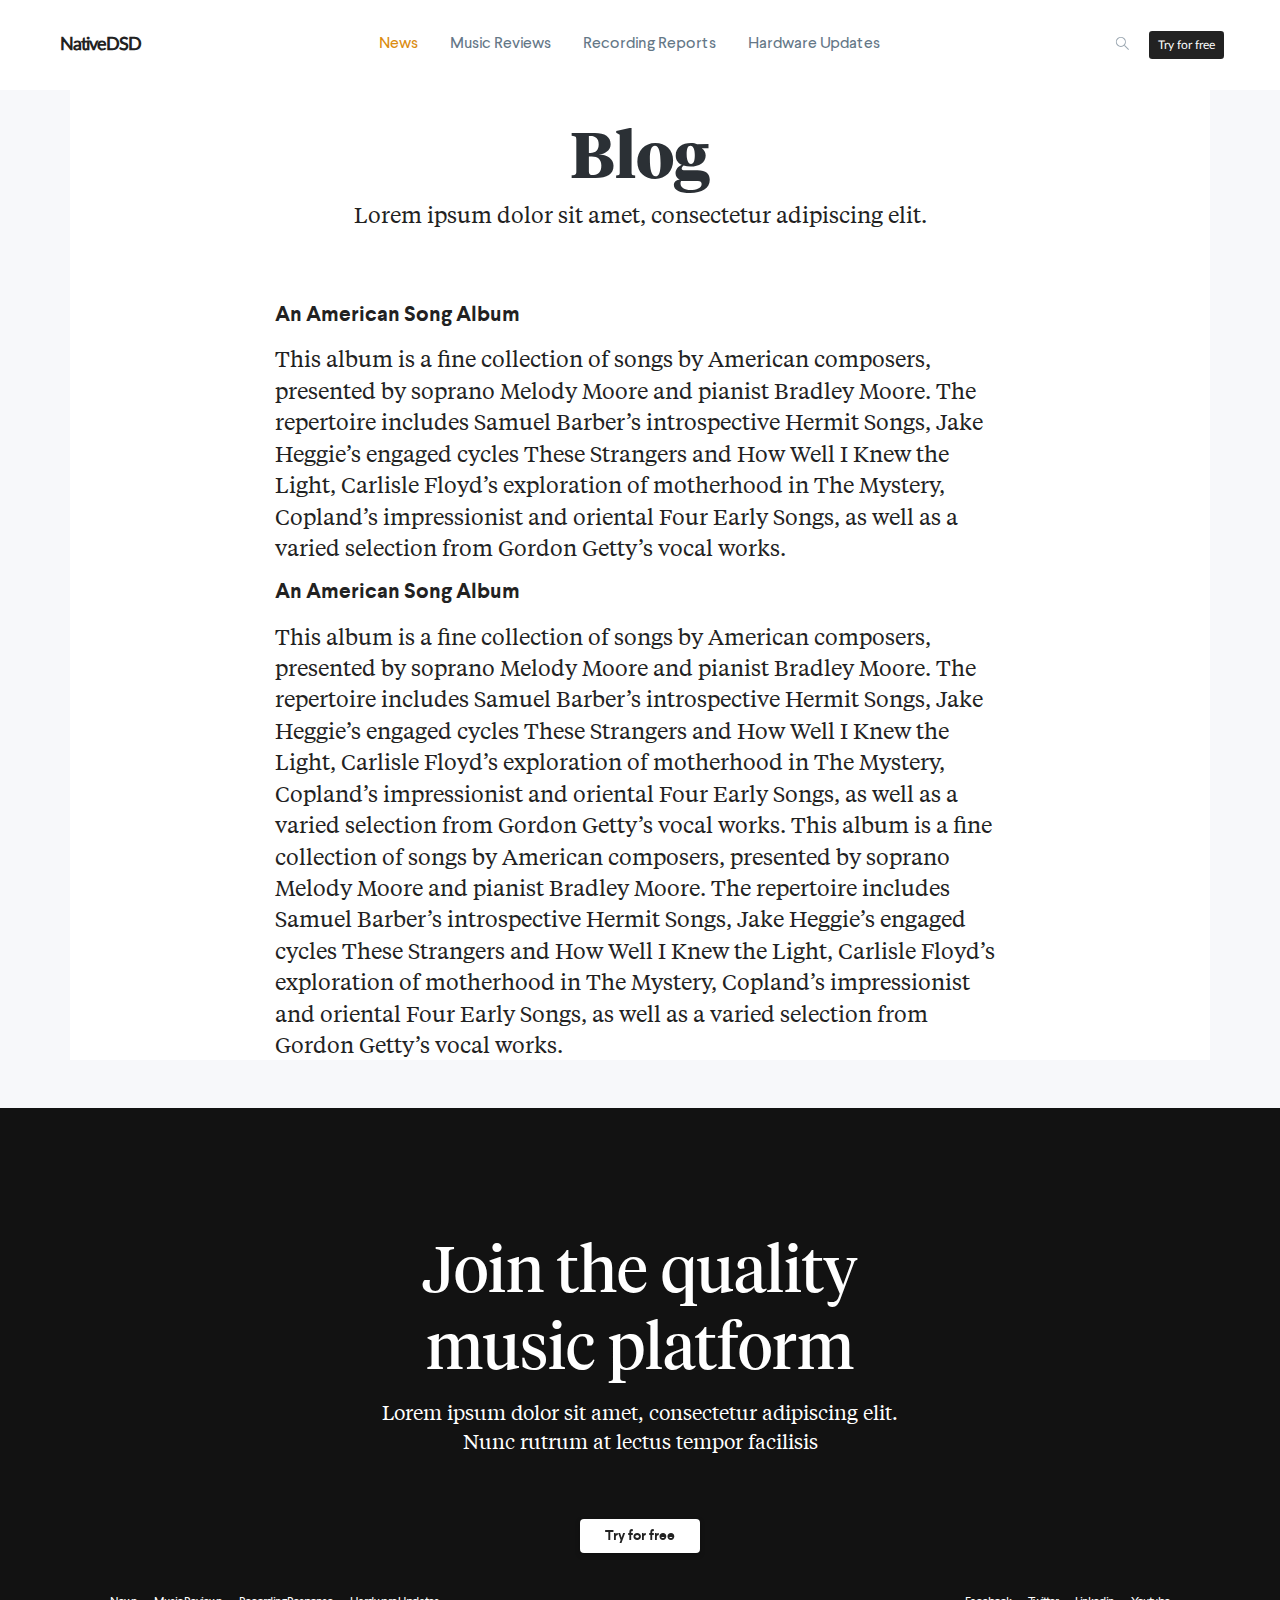
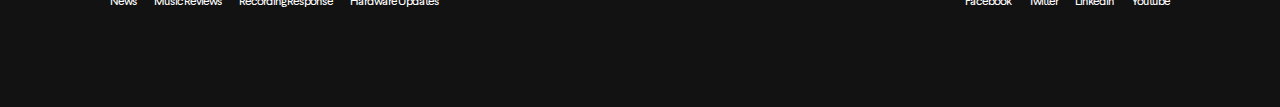
==== blog.html @ 9f6ad86d "first" ====
<!DOCTYPE html>
<html>
<head>
  <meta charset="utf-8" />
  <title>Index | Agile - Bootstrap 4 Web Application</title>
  <meta name="description" content="Responsive, Bootstrap, BS4" />
  <meta name="viewport" content="width=device-width, initial-scale=1, maximum-scale=1" />
  
  <!-- style -->
  <!-- build:css assets/css/site.min.css -->
  <link rel="stylesheet" href="assets/css/bootstrap.css" type="text/css" />
  <link rel="stylesheet" href="assets/css/i-con.css" type="text/css" />
  <link rel="stylesheet" href="assets/css/theme.css" type="text/css" />
  <link rel="stylesheet" href="assets/css/style.css" type="text/css" />
  <link rel="stylesheet" href="assets/font/latofonts.css" type="text/css" />
  <link rel="stylesheet" href="assets/font/latostyle.css" type="text/css" />
  <!-- endbuild -->
</head>
<body class="layout-column">


<header id="header" class="page-header p-2  ">
  <div class="navbar navbar-expand-lg px-md-5" >
    <!-- brand -->
    <a href="index.html" class="navbar-brand">
    	<!-- <img src="assets/img/menu.png" /> -->
    	<!-- <img src="assets/img/logo.png" alt="..."> -->
    	<span class="hidden-folded l-s-n-1x" style="color:#222222;">NativeDSD</span>
    </a>
    <!-- / brand -->

    <!-- Navbar collapse -->
    <div class="collapse navbar-collapse order-2 order-lg-1" id="navbarToggler">
      <ul class="navbar-nav mx-auto" data-nav>
        <li class="nav-item">
          <a href="" class="nav-link">
            <span class="nav-text highlight-color larsseit">News</span>
          </a>
        </li>
        <li class="nav-item">
          <a href="" class="nav-link">
            <span class="nav-text larsseit">Music  Reviews</span>
          </a>
        </li>
        <li class="nav-item">
          <a href="" class="nav-link">
            <span class="nav-text larsseit">Recording Reports </span>
          </a>
        </li>
        <li class="nav-item">
          <a href="" class="nav-link">
            <span class="nav-text larsseit">Hardware Updates</span>
          </a>
        </li>
      </ul>
    </div>
  
    <ul class="nav navbar-menu order-1 order-lg-2">
      <li class="nav-item">
        <a class="nav-link no-ajax" href="../docs?hideAside=false">
          
          <button type="submit" class="btn no-shadow no-bg px-0"><i
            class="i-con i-con-search text-fade w-"></i></button>

        </a>
      </li>
      <li class="d-flex align-items-center">
        <a href="https://gum.co/Joem" target="_blank" class="btn btn-sm btn-bg i-con-h-a">
          Try for free
        </a>
      </li>
      <!-- Navarbar toggle btn -->
      <li class="nav-item d-lg-none">
        <a href="#" class="nav-link i-con-h-a px-1" data-toggle="collapse" data-toggle-class data-target="#navbarToggler">
          <i class="i-con i-con-nav text-muted"><i></i></i>
        </a>
      </li>
    </ul>
  
  </div>
</header>




<div id="main" class="layout-row flex">
<!-- ############ Content START-->
	<div id="content" class="flex ">
		<div class="">
		
 
  




  <div class="page-container">

        <div class="bg-white pt-4">
            <div class="col-md-8 mx-auto">
                <div class="p-2 text-center">
                <!-- text-lg title-text, sub-text-->
                <h1 class="text-lg font-weight-bold tiempos-bold64"> Blog </h1>
                <p class="text-muted tiempos-text22">Lorem ipsum dolor sit amet, consectetur adipiscing elit.</p>        
                </div>
            </div>


           
            <div class="col-md-8 mx-auto mt-5">
                <h4 class="mb-3 larsbold">An American Song Album</h4>
                <p class="tiempos-text22">
                    This album is a fine collection of songs by American composers, presented by soprano Melody Moore and pianist Bradley Moore. The repertoire includes Samuel Barber’s introspective Hermit Songs, Jake Heggie’s engaged cycles These Strangers and How Well I Knew the Light, Carlisle Floyd’s exploration of motherhood in The Mystery, Copland’s impressionist and oriental Four Early Songs, as well as a varied selection from Gordon Getty’s vocal works.                                                                                             
                </p>            
            </div> 
            
           
            <div class="col-md-8 mx-auto mb-5">
                <h4 class="mb-3 larsbold">An American Song Album</h4>
                <p class="tiempos-text22">
                    This album is a fine collection of songs by American composers, presented by soprano Melody Moore and pianist Bradley Moore. The repertoire includes Samuel Barber’s introspective Hermit Songs, Jake Heggie’s engaged cycles These Strangers and How Well I Knew the Light, Carlisle Floyd’s exploration of motherhood in The Mystery, Copland’s impressionist and oriental Four Early Songs, as well as a varied selection from Gordon Getty’s vocal works.                                                                                             
                    This album is a fine collection of songs by American composers, presented by soprano Melody Moore and pianist Bradley Moore. The repertoire includes Samuel Barber’s introspective Hermit Songs, Jake Heggie’s engaged cycles These Strangers and How Well I Knew the Light, Carlisle Floyd’s exploration of motherhood in The Mystery, Copland’s impressionist and oriental Four Early Songs, as well as a varied selection from Gordon Getty’s vocal works.                                                                                             
                </p>            
            </div> 



            


        </div>





  </div>



 


</div>
		<!-- ############ Footer START-->
  



  
  
  
  


    <footer id="footer" class="page-footer bg-black">
			<div class="page-container">
				<div class="padding ">
					<div class="py-5 text-inherit text-hover-primary">
					
						<div class="text-center py-5 text-md">
              <!-- <div class="mb-3">Join the quality music platform</div> -->
              <h1 class="tiemposreg" style="color:white;font-size: 64px;"> Join the quality <br> music platform</h1>
			    <div class="tiempos-reg" style="font-size: 20px;">								
                Lorem ipsum dolor sit amet, consectetur adipiscing elit. <br> Nunc rutrum at lectus tempor facilisis								
							</div>
						</div>
						<div class="text-center py-3">              
                <button class="btn btn-raised btn-wave mb-2 w-sm bg-white larsbold" style="color:#222222;">Try for free</button>
            </div>
            
            <div class="row py-3">              

              <div class="col-md-6">
              
                  <span class="hidden-folded l-s-n-1x p-2 larsreg">News </span>
                  <span class="hidden-folded l-s-n-1x p-2 larsreg">Music Reviews </span>                   
                  <span class="hidden-folded l-s-n-1x p-2 larsreg">Recording Response </span>
                  <span class="hidden-folded l-s-n-1x p-2 larsreg">Hardware Updates </span>
                  
              </div>

              <div class="col-md-6" style="text-align: right;"> 
                  <span class="hidden-folded l-s-n-1x p-2 larsreg">Facebook </span>
                  <span class="hidden-folded l-s-n-1x p-2 larsreg"> Twitter </span>                   
                  <span class="hidden-folded l-s-n-1x p-2 larsreg"> Linkedin </span>
                  <span class="hidden-folded l-s-n-1x p-2 larsreg"> Youtube </span>
              </div>
                
            </div>
					</div>
				</div>
			</div>
        </footer>

        
		<!-- ############ Footer END-->
	</div>
<!-- ############ Content END-->
</div>


  <!-- build:js assets/js/site.min.js -->
  <!-- jQuery -->
  <script src="libs/jquery/dist/jquery.min.js"></script>
  <!-- Bootstrap -->
  <script src="libs/popper.js/dist/umd/popper.min.js"></script>
  <script src="libs/bootstrap/dist/js/bootstrap.min.js"></script>
  
  <!-- lazyload plugin -->
  <script src="assets/js/lazyload.config.js"></script>
  <script src="assets/js/lazyload.js"></script>
  <script src="assets/js/plugin.js"></script>
  <!-- theme -->
  <script src="assets/js/theme.js"></script>
  <!-- endbuild -->
</body>
</html>
---- assets/css/i-con.css ----
/*
CSS Icon
*/
.i-con {
  -webkit-transform: translate3d(0, 0, 0);
  -ms-transform: translate3d(0, 0, 0);
  border: 1px solid transparent;
  border-radius: 2px;
  display: inline-block;
  vertical-align: -2px;
  margin: -2px 0;
  position: relative;
  transition: all .3s;
  width: 16px;
  height: 16px;
  background: transparent;
  box-sizing: content-box; }
  .i-con:before, .i-con:after,
  .i-con span:before,
  .i-con span:after,
  .i-con i:before,
  .i-con i:after {
    content: "";
    width: 0;
    height: 0;
    left: 50%;
    top: 50%;
    transform: translate(-50%, -50%);
    border-top-width: inherit;
    border-color: currentColor;
    border-top-style: solid;
    position: absolute;
    z-index: 2;
    box-sizing: border-box; }
  .i-con span,
  .i-con i {
    width: 100%;
    height: 100%;
    margin: 0 !important;
    left: 50%;
    top: 50%;
    transform: translate(-50%, -50%);
    border: inherit;
    border-radius: inherit;
    border-color: transparent;
    box-sizing: content-box;
    position: absolute;
    z-index: 3; }
  .i-con .i-con-border {
    width: 87.5%;
    height: 87.5%;
    border: inherit;
    border-color: currentColor;
    border-radius: 50%; }
    .i-con .i-con-border.i-con-border-lg {
      width: 125%;
      height: 125%; }
  .i-con.b-2x {
    margin: -3px 0; }

.i-con-h-a .i-con:before, .i-con-h-a .i-con:after,
.i-con-h-a .i-con span:before,
.i-con-h-a .i-con span:after,
.i-con-h-a .i-con i:before,
.i-con-h-a .i-con i:after {
  transition: all 0.2s ease-in-out; }

.i-con-menu:before {
  width: 75%;
  top: 25%;
  left: 12.5%;
  transform: translate(0%, -50%); }

.i-con-menu:after {
  width: 50%;
  top: 75%;
  left: 12.5%;
  transform: translate(0%, -50%); }

.i-con-menu i:before {
  width: 75%; }

.i-con-h-a:hover .i-con-menu:before,
.i-con-h-a:active .i-con-menu:before {
  width: 50%; }

.i-con-h-a:hover .i-con-menu:after,
.i-con-h-a:active .i-con-menu:after {
  width: 75%; }

.active > .i-con-menu:before {
  width: 60% !important;
  left: 50% !important;
  top: 50%;
  transform: translate(-50%, -50%) rotate(-225deg);
  transition-delay: 0.2s; }

.active > .i-con-menu:after {
  width: 60% !important;
  left: 50% !important;
  top: 50%;
  transform: translate(-50%, -50%) rotate(225deg);
  transition-delay: 0.2s; }

.active > .i-con-menu i {
  width: 0; }

.i-con-nav:before {
  width: 75%;
  top: 25%;
  left: 12.5%;
  transform: translate(0%, -50%); }

.i-con-nav:after {
  width: 75%;
  top: 75%;
  left: 12.5%;
  transform: translate(0%, -50%); }

.i-con-nav i:before {
  width: 0%;
  top: 25%;
  left: 0%; }

.i-con-nav i:after {
  width: 0%;
  top: 75%;
  left: 0%; }

.i-con-nav i i:before {
  width: 75%;
  left: 50%;
  top: 50%; }

.i-con-nav i i:after {
  width: 0%;
  left: 0%;
  top: 50%; }

.i-con-h-a:hover .i-con-nav:before,
.i-con-h-a:active .i-con-nav:before {
  width: 0;
  left: 100%;
  transition-delay: 0.1s; }

.i-con-h-a:hover .i-con-nav:after,
.i-con-h-a:active .i-con-nav:after {
  width: 0%;
  left: 100%;
  transition-delay: 0.3s; }

.i-con-h-a:hover .i-con-nav i:before,
.i-con-h-a:active .i-con-nav i:before {
  width: 80%;
  left: 50%;
  transition-delay: 0.1s; }

.i-con-h-a:hover .i-con-nav i:after,
.i-con-h-a:active .i-con-nav i:after {
  width: 80%;
  left: 50%;
  transition-delay: 0.3s; }

.i-con-h-a:hover .i-con-nav i i:before,
.i-con-h-a:active .i-con-nav i i:before {
  width: 0%;
  left: 100%;
  transition-delay: 0.2s; }

.i-con-h-a:hover .i-con-nav i i:after,
.i-con-h-a:active .i-con-nav i i:after {
  width: 80%;
  left: 50%;
  transition-delay: 0.2s; }

.active > .i-con-nav:before {
  width: 60% !important;
  left: 50% !important;
  top: 50% !important;
  transform: translate(-50%, -50%) rotate(-225deg);
  transition-delay: 0s !important;
  opacity: 1; }

.active > .i-con-nav:after {
  width: 60% !important;
  left: 50% !important;
  top: 50% !important;
  transform: translate(-50%, -50%) rotate(225deg);
  transition-delay: 0s !important;
  opacity: 1; }

.active > .i-con-nav i {
  opacity: 0; }

.i-con-search {
  transform: rotate(45deg); }
  .i-con-search:before {
    left: 31.25%;
    width: 62.5%;
    height: 62.5%;
    border-radius: 100%;
    border: inherit;
    border-color: currentColor; }
  .i-con-search:after {
    left: 62.5%;
    width: 37.5%;
    transform: translate(0%, -50%); }
  .i-con-h-a:hover .i-con-search,
  .i-con-h-a:active .i-con-search {
    transform: rotate(135deg); }
  .active > .i-con-search.active-solid:before, .i-con-search.solid:before {
    background-color: currentColor; }

.i-con-plus:before {
  width: 75%;
  transform: translate(-50%, -50%) rotate(90deg); }

.i-con-plus:after {
  width: 75%; }

.i-con-h-a:hover .i-con-plus:before,
.i-con-h-a:active .i-con-plus:before,
.active > .i-con-plus:before {
  transform: translate(-50%, -50%) rotate(180deg); }

.i-con-h-a:hover .i-con-plus:after,
.i-con-h-a:active .i-con-plus:after,
.active > .i-con-plus:after {
  transform: translate(-50%, -50%) rotate(90deg); }

.i-con-minus:before {
  width: 75%; }

.i-con-minus:after {
  width: 0; }

.i-con-h-a:hover .i-con-minus:before,
.i-con-h-a:active .i-con-minus:before {
  transform: translate(-50%, -50%) rotate(90deg); }

.active > .i-con-minus:before {
  height: 60%;
  border: inherit;
  border-color: currentColor;
  border-radius: 2px; }

.i-con-close:before {
  width: 75%;
  transform: translate(-50%, -50%) rotate(45deg); }

.i-con-close:after {
  width: 75%;
  transform: translate(-50%, -50%) rotate(-45deg); }

.i-con-h-a:hover .i-con-close:before,
.i-con-h-a:active .i-con-close:before,
.active > .i-con-close:before {
  transform: translate(-50%, -50%) rotate(135deg); }

.i-con-h-a:hover .i-con-close:after,
.i-con-h-a:active .i-con-close:after,
.active > .i-con-close:after {
  transform: translate(-50%, -50%) rotate(225deg); }

.i-con-ok:before {
  height: 37.5%;
  width: 75%;
  top: 45%;
  border-right: inherit;
  border-right-color: currentColor;
  border-top-right-radius: 2px;
  transform: translate(-50%, -50%) rotate(140deg); }

.i-con-ok:after {
  width: 0; }

.i-con-h-a:hover .i-con-ok:before,
.i-con-h-a:active .i-con-ok:before,
.active > .i-con-ok:before {
  width: 80%;
  transform: translate(-50%, -50%) rotate(130deg); }

.i-con-edit {
  transform: rotate(45deg); }
  .i-con-edit:before {
    width: 37.5%;
    height: 50%;
    top: 35%;
    border: inherit;
    border-color: currentColor;
    border-top-left-radius: 2px;
    border-top-right-radius: 2px; }
  .i-con-edit:after {
    width: 37.5%;
    height: 37.5%;
    top: 45%;
    border: inherit;
    border-color: transparent transparent currentColor currentColor;
    transform: rotate(-45deg) translate(-50%, -50%) skew(-20deg, -20deg);
    transform-origin: top center; }
  .i-con-h-a:hover .i-con-edit,
  .i-con-h-a:active .i-con-edit {
    transform: rotate(0deg); }
  .active > .i-con-edit.active-solid:before, .i-con-edit.solid:before {
    background-color: currentColor; }

.i-con-trash:before {
  width: 55%;
  height: 50%;
  top: 45%;
  border: inherit;
  border-color: currentColor;
  border-top-width: 0;
  border-bottom-right-radius: 2px;
  border-bottom-left-radius: 2px;
  transform: translate(-50%, 0%); }

.i-con-trash:after {
  width: 0; }

.i-con-trash i {
  transition: all .3s; }
  .i-con-trash i:before {
    width: 40%;
    height: 25%;
    top: 7.5%;
    border: inherit;
    border-color: currentColor currentColor transparent currentColor;
    border-bottom: 0;
    border-radius: 2px 2px 0 0;
    transform: translate(-50%, 0%); }
  .i-con-trash i:after {
    width: 75%;
    top: 25%;
    transform: translate(-50%, 0%); }

.i-con-h-a:hover .i-con-trash i,
.i-con-h-a:active .i-con-trash i {
  transform: translate(-50%, -50%) rotate(25deg);
  transform-origin: 80% 50%; }

.active > .i-con-trash.active-solid:before, .i-con-trash.solid:before {
  background-color: currentColor; }

.i-con-sort:before {
  width: 75%;
  top: 25%; }

.i-con-sort:after {
  width: 25%;
  top: 75%; }

.i-con-sort i:before {
  width: 50%; }

.i-con-sort i:after {
  width: 0; }

.i-con-h-a:hover .i-con-sort:before,
.i-con-h-a:active .i-con-sort:before,
.active .i-con-sort:before,
.asc .i-con-sort:before {
  width: 25%; }

.i-con-h-a:hover .i-con-sort:after,
.i-con-h-a:active .i-con-sort:after,
.active .i-con-sort:after,
.asc .i-con-sort:after {
  width: 75%; }

.i-con-help:before {
  width: 37.5%;
  height: 37.5%;
  top: 20%;
  border: inherit;
  border-color: currentColor currentColor currentColor transparent;
  border-radius: 50%;
  transform: translate(-50%, 0) rotate(-45deg); }

.i-con-help:after {
  width: 0%;
  height: 15%;
  top: 57.5%;
  border-left: inherit;
  border-left-color: currentColor; }

.i-con-help i:before {
  width: 0;
  height: 1%;
  top: 80%;
  border-left: inherit;
  border-left-color: currentColor; }

.i-con-help i:after {
  width: 0; }

.i-con-h-a:hover .i-con-help:before,
.i-con-h-a:active .i-con-help:before,
.active > .i-con-help:before {
  border-color: currentColor currentColor transparent currentColor; }

.i-con-warning:before {
  width: 0;
  height: 40%;
  top: 40%;
  border-left: inherit;
  border-left-color: currentColor; }

.i-con-warning:after {
  width: 0;
  top: 75%;
  border-left: inherit;
  border-left-color: currentColor; }

.i-con-h-a:hover .i-con-warning:before,
.i-con-h-a:active .i-con-warning:before,
.active > .i-con-warning:before {
  height: 0;
  top: 75%; }

.i-con-h-a:hover .i-con-warning:after,
.i-con-h-a:active .i-con-warning:after,
.active > .i-con-warning:after {
  height: 40%;
  top: 40%; }

.i-con-info:before {
  width: 0;
  top: 25%;
  border-left: inherit;
  border-left-color: currentColor; }

.i-con-info:after {
  width: 0;
  height: 40%;
  top: 60%;
  border-left: inherit;
  border-left-color: currentColor; }

.i-con-h-a:hover .i-con-info:before,
.i-con-h-a:active .i-con-info:before,
.active > .i-con-info:before {
  height: 40%;
  top: 60%; }

.i-con-h-a:hover .i-con-info:after,
.i-con-h-a:active .i-con-info:after,
.active > .i-con-info:after {
  height: 0;
  top: 25%; }

.i-con-attachment:before {
  width: 65%;
  height: 50%;
  left: auto;
  right: 0%;
  top: auto;
  bottom: 25%;
  transform: translate(0, 0);
  border: inherit;
  border-color: currentColor currentColor currentColor transparent;
  border-radius: 0 10rem 10rem 0;
  border-left-width: 0; }

.i-con-attachment:after {
  width: 45%;
  height: 30%;
  bottom: 25%;
  top: auto;
  left: 25%;
  transform: translate(0, 0);
  border: inherit;
  border-color: currentColor transparent currentColor currentColor;
  border-radius: 10rem 0 0 10rem;
  border-right-width: 0; }

.i-con-attachment i:before {
  width: 35%;
  height: 50%;
  bottom: 25%;
  top: auto;
  left: 0%;
  transform: translate(0, 0);
  border: inherit;
  border-color: currentColor transparent transparent currentColor;
  border-radius: 10rem 0 0 10rem;
  border-right-width: 0; }

.i-con-h-a:hover .i-con-attachment:after,
.i-con-h-a:active .i-con-attachment:after,
.active > .i-con-attachment:after {
  width: 50%; }

.i-con-more:before, .i-con-more:after,
.i-con-more i:after {
  width: 12.5%;
  height: 12.5%;
  max-width: 4px;
  max-height: 4px;
  border-radius: 50%;
  border: none;
  background-color: currentColor; }

.i-con-more:before {
  top: 25%; }

.i-con-more:after {
  top: 75%; }

.i-con-more i:before {
  width: 0; }

.i-con-h-a:hover .i-con-more,
.i-con-h-a:active .i-con-more,
.active > .i-con-more {
  transform: rotate(-180deg); }

.i-con-more-h:before, .i-con-more-h:after,
.i-con-more-h i:after {
  width: 12.5%;
  height: 12.5%;
  max-width: 4px;
  max-height: 4px;
  border: none;
  background-color: currentColor;
  border-radius: 50%; }

.i-con-more-h:before {
  left: 25%; }

.i-con-more-h:after {
  left: 75%; }

.i-con-more-h i:before {
  width: 0; }

.i-con-h-a:hover .i-con-more-h,
.i-con-h-a:active .i-con-more-h,
.active > .i-con-more-h {
  transform: rotate(-180deg); }

.i-con-refresh:before {
  width: 75%;
  height: 75%;
  border-radius: 50%;
  border: inherit;
  border-color: currentColor currentColor transparent currentColor;
  transform: translate(-50%, -50%) rotate(45deg); }

.i-con-refresh:after {
  width: 0;
  top: 87.5%;
  border: 3px solid;
  margin-top: -1px;
  border-color: transparent currentColor transparent transparent;
  border-left: 0; }

.i-con-h-a:hover .i-con-refresh,
.i-con-h-a:active .i-con-refresh,
.active > .i-con-refresh {
  animation: i-a-rotate 1s linear infinite; }

.i-con-tag {
  transform: rotate(-45deg); }
  .i-con-tag:before {
    width: 62.5%;
    height: 62.5%;
    top: 55%;
    border: inherit;
    border-color: currentColor;
    border-top-width: 0;
    border-bottom-right-radius: 2px;
    border-bottom-left-radius: 2px; }
  .i-con-tag:after {
    width: 45%;
    height: 45%;
    top: 25%;
    border-right: inherit;
    border-right-color: currentColor;
    border-top-right-radius: 50%;
    transform: translate(-50%, -50%) rotate(-45deg); }
  .i-con-tag i:before {
    width: 25%;
    height: 25%;
    max-width: 4px;
    max-height: 4px;
    top: 40%;
    border: inherit;
    border-color: currentColor;
    border-radius: 50%; }
  .i-con-tag i:after {
    width: 0; }
  .i-con-h-a:hover .i-con-tag,
  .i-con-h-a:active .i-con-tag {
    transform: rotate(45deg); }
  .active > .i-con-tag.active-solid i:before, .i-con-tag.solid i:before {
    background-color: currentColor; }

.i-con-droplet {
  overflow: hidden; }
  .i-con-droplet:before, .i-con-droplet:after {
    width: 75%;
    height: 75%;
    border: inherit;
    border-color: currentColor;
    border-radius: 50% 50% 50% 0;
    transform: translate(-50%, -50%) rotate(135deg);
    top: 55%; }
  .i-con-droplet:after {
    width: 0;
    height: 0;
    top: 0;
    opacity: 0; }
  .i-con-h-a:hover .i-con-droplet:before,
  .i-con-h-a:active .i-con-droplet:before {
    width: 0;
    height: 0;
    top: 100%;
    opacity: 0; }
  .i-con-h-a:hover .i-con-droplet:after,
  .i-con-h-a:active .i-con-droplet:after {
    width: 75%;
    height: 75%;
    top: 55%;
    opacity: 1; }
  .active > .i-con-droplet.active-solid:before, .active > .i-con-droplet.active-solid:after, .i-con-droplet.solid:before, .i-con-droplet.solid:after {
    background-color: currentColor; }

.i-con-lock:before {
  width: 75%;
  height: 50%;
  top: 45%;
  border: inherit;
  border-color: currentColor;
  border-bottom-right-radius: 2px;
  border-bottom-left-radius: 2px;
  transform: translate(-50%, 0%); }

.i-con-lock:after {
  width: 0; }

.i-con-lock i:before {
  width: 50%;
  height: 25%;
  top: 5%;
  border: inherit;
  border-color: currentColor;
  border-radius: 100rem 100rem 0 0;
  border-bottom-width: 0;
  transform: translate(-50%, 0%); }

.i-con-lock i:after {
  width: 50%;
  height: 15%;
  top: 30%;
  border-left: inherit;
  border-color: currentColor;
  border-top-width: 0;
  border-radius: 0;
  transform: translate(-50%, 0%); }

.i-con-h-a:hover .i-con-lock i:after,
.i-con-h-a:active .i-con-lock i:after {
  border-right: inherit;
  border-color: currentColor; }

.active > .i-con-lock.active-solid:before, .i-con-lock.solid:before {
  background-color: currentColor; }

.i-con-share:before, .i-con-share:after,
.i-con-share i:before {
  width: 25%;
  height: 25%;
  max-width: 4px;
  max-height: 4px;
  left: 70%;
  top: 20%;
  border: inherit;
  border-color: currentColor;
  border-radius: 50%; }

.i-con-share:after {
  top: 80%; }

.i-con-share i:before {
  top: 50%;
  left: 20%; }

.i-con-share i:after {
  width: 0; }

.i-con-h-a:hover .i-con-share:before,
.i-con-h-a:active .i-con-share:before {
  top: 50%;
  left: 20%;
  transition-delay: 0.1s; }

.i-con-h-a:hover .i-con-share:after,
.i-con-h-a:active .i-con-share:after {
  left: 70%;
  top: 20%;
  transition-delay: 0.15s; }

.i-con-h-a:hover .i-con-share i:before,
.i-con-h-a:active .i-con-share i:before {
  top: 80%;
  left: 70%; }

.active > .i-con-share.active-solid:before, .active > .i-con-share.active-solid:after,
.active > .i-con-share.active-solid i:before, .i-con-share.solid:before, .i-con-share.solid:after,
.i-con-share.solid i:before {
  background-color: currentColor; }

.i-con-layer:before, .i-con-layer:after {
  width: 60%;
  height: 60%;
  top: 45%;
  border: inherit;
  border-color: currentColor;
  border-radius: 2px;
  transform: rotate(45deg) translate(-50%, -50%) skew(-10deg, -10deg);
  transform-origin: top left; }

.i-con-layer:after {
  top: 70%;
  border-color: transparent currentColor currentColor transparent;
  border-top-width: 0;
  border-left-width: 0;
  border-top-left-radius: 2px; }

.i-con-h-a:hover .i-con-layer:before,
.i-con-h-a:active .i-con-layer:before {
  border-color: currentColor transparent transparent currentColor;
  border-right-width: 0;
  border-bottom-width: 0;
  border-radius: 2px 0 0 0; }

.i-con-h-a:hover .i-con-layer:after,
.i-con-h-a:active .i-con-layer:after {
  border-color: currentColor;
  border-radius: 2px;
  border-top-width: inherit;
  border-left-width: inherit; }

.active > .i-con-layer.active-solid:before, .i-con-layer.solid:before {
  background-color: currentColor; }

.i-con-circle:before {
  width: 100%;
  height: 100%;
  border: inherit;
  border-color: currentColor;
  border-radius: 50%; }

.i-con-circle:after {
  width: 37.5%;
  height: 37.5%;
  border: inherit;
  border-color: currentColor;
  border-radius: 50%; }

.i-con-h-a:hover .i-con-circle:before,
.i-con-h-a:active .i-con-circle:before {
  width: 37.5%;
  height: 37.5%; }

.i-con-h-a:hover .i-con-circle:after,
.i-con-h-a:active .i-con-circle:after {
  width: 100%;
  height: 100%;
  background-color: transparent; }

.active > .i-con-circle.active-solid:after, .i-con-circle.solid:after {
  background-color: currentColor; }

.i-con-globe:before {
  width: 100%;
  height: 100%;
  border: inherit;
  border-color: currentColor;
  border-radius: 50%; }

.i-con-globe:after {
  width: 70%;
  height: 70%;
  border: inherit;
  border-color: currentColor;
  border-radius: 95% 5%;
  transform: translate(-50%, -50%) rotate(-45deg); }

.i-con-globe i:before {
  width: 100%; }

.i-con-globe i:after {
  width: 0%; }

.i-con-h-a:hover .i-con-globe:after,
.i-con-h-a:active .i-con-globe:after {
  transform: translate(-50%, -50%) rotate(-60deg); }

.i-con-h-a:hover .i-con-globe i:before,
.i-con-h-a:active .i-con-globe i:before {
  transform: translate(-50%, -50%) rotate(-15deg); }

.active > .i-con-globe.active-solid:after, .i-con-globe.solid:after {
  background-color: currentColor; }

.i-con-grid:before, .i-con-grid:after,
.i-con-grid i:before,
.i-con-grid i:after {
  width: 37.5%;
  height: 37.5%;
  left: 5%;
  top: 5%;
  border: inherit;
  border-color: currentColor;
  border-radius: 2px;
  transform: none; }

.i-con-grid:after {
  left: auto;
  top: auto;
  right: 5%;
  bottom: 5%; }

.i-con-grid i:before {
  left: auto;
  right: 5%; }

.i-con-grid i:after {
  top: auto;
  bottom: 5%; }

.i-con-h-a:hover .i-con-grid i:before,
.i-con-h-a:active .i-con-grid i:before {
  transform: rotate(135deg);
  transform-origin: center center; }

.active > .i-con-grid.active-solid:before, .active > .i-con-grid.active-solid:after, .i-con-grid.solid:before, .i-con-grid.solid:after {
  background-color: currentColor; }

.i-con-list:before,
.i-con-list i:before {
  width: 37.5%;
  height: 37.5%;
  left: 5%;
  top: 5%;
  border: inherit;
  border-color: currentColor;
  border-radius: 2px;
  transform: translate(0, 0); }

.i-con-list:after,
.i-con-list i:after {
  width: 37.5%;
  left: auto;
  right: 5%;
  top: 75%;
  transform: translate(0%, -50%); }

.i-con-list i:before {
  top: auto;
  bottom: 5%; }

.i-con-list i:after {
  top: 25%; }

.i-con-h-a:hover .i-con-list:before,
.i-con-h-a:hover .i-con-list i:before,
.i-con-h-a:active .i-con-list:before,
.i-con-h-a:active .i-con-list i:before {
  transform: rotate(135deg);
  transform-origin: center center; }

.active > .i-con-list.active-solid:before, .i-con-list.solid:before {
  background-color: currentColor; }

.i-con-mouse:before {
  width: 75%;
  height: 100%;
  border-radius: 10rem;
  border: inherit;
  border-color: currentColor; }

.i-con-mouse:after {
  width: 0;
  height: 25%;
  top: 35%;
  border-left: inherit;
  border-left-color: currentColor; }

.i-con-h-a:hover .i-con-mouse:before,
.i-con-h-a:active .i-con-mouse:before,
.active > .i-con-mouse:before {
  top: 55%; }

.i-con-h-a:hover .i-con-mouse:after,
.i-con-h-a:active .i-con-mouse:after,
.active > .i-con-mouse:after {
  top: 65%; }

.i-con-shutdown:before {
  width: 87.5%;
  height: 87.5%;
  border: inherit;
  border-color: currentColor;
  border-radius: 50%;
  border-top-color: transparent; }

.i-con-shutdown:after {
  width: 0;
  height: 37.5%;
  top: 0;
  border-left: inherit;
  border-left-color: currentColor;
  transform: translate(-50%, 0%); }

.i-con-h-a:hover .i-con-shutdown:before,
.i-con-h-a:active .i-con-shutdown:before,
.active > .i-con-shutdown:before {
  border-top-color: currentColor;
  border-bottom-color: transparent; }

.i-con-h-a:hover .i-con-shutdown:after,
.i-con-h-a:active .i-con-shutdown:after,
.active > .i-con-shutdown:after {
  top: 62.5%; }

.i-con-user:before {
  width: 50%;
  height: 50%;
  top: 0%;
  border: inherit;
  border-color: currentColor;
  border-radius: 50%;
  transform: translate(-50%, 0); }

.i-con-user:after {
  width: 87.5%;
  height: 45%;
  top: auto;
  bottom: 0%;
  border: inherit;
  border-color: currentColor currentColor transparent currentColor;
  border-radius: 50% 50% 0 0;
  border-bottom-width: 0;
  transform: translate(-50%, 0); }

.i-con-h-a:hover .i-con-user:before,
.i-con-h-a:active .i-con-user:before {
  width: 55%;
  height: 55%; }

.i-con-h-a:hover .i-con-user:after,
.i-con-h-a:active .i-con-user:after {
  height: 35%; }

.active > .i-con-user.active-solid:before, .i-con-user.solid:before {
  background-color: currentColor; }

.i-con-users i:before, .i-con-users:before {
  width: 43.75%;
  height: 43.75%;
  top: 5%;
  left: 12.5%;
  border: inherit;
  border-color: currentColor;
  border-radius: 50%;
  transform: translate(0, 0); }

.i-con-users i:after, .i-con-users:after {
  width: 70%;
  height: 37.5%;
  top: auto;
  left: 0%;
  bottom: 5%;
  border: inherit;
  border-color: currentColor currentColor transparent currentColor;
  border-radius: 50% 50% 0 0;
  border-bottom-width: 0;
  transform: translate(0, 0); }

.i-con-users i {
  z-index: 3; }
  .i-con-users i:before {
    left: auto;
    right: 12.5%;
    border-left-color: transparent;
    border-top-color: transparent;
    transform: translate(0, 0) rotate(-45deg); }
  .i-con-users i:after {
    width: 35%;
    left: auto;
    right: 0;
    border-top-left-radius: 0;
    border-left-color: transparent; }

.i-con-h-a:hover .i-con-users:before,
.i-con-h-a:active .i-con-users:before {
  left: auto;
  right: 12.5%; }

.i-con-h-a:hover .i-con-users:after,
.i-con-h-a:active .i-con-users:after {
  left: auto;
  right: 0; }

.i-con-h-a:hover .i-con-users i:before,
.i-con-h-a:active .i-con-users i:before {
  left: 12.5%;
  right: auto;
  transform: translate(0, 0) rotate(135deg); }

.i-con-h-a:hover .i-con-users i:after,
.i-con-h-a:active .i-con-users i:after {
  left: 0;
  right: auto;
  border-top-left-radius: 50%;
  border-top-right-radius: 0;
  border-right-color: transparent;
  border-left-color: currentColor; }

.active > .i-con-users.active-solid:before, .i-con-users.solid:before {
  background-color: currentColor; }

.i-con-comment {
  transform: rotate(45deg); }
  .i-con-comment:before, .i-con-comment:after {
    width: 100%;
    height: 100%;
    border: inherit;
    border-color: currentColor currentColor transparent currentColor;
    border-radius: 50%;
    transform: translate(-50%, -50%) rotate(-30deg); }
  .i-con-comment:after {
    border-color: transparent currentColor transparent transparent;
    transform: translate(-50%, -50%) rotate(30deg); }
  .i-con-comment i:before {
    width: 30%;
    border-top-style: dotted;
    transform: translate(-50%, -50%) rotate(-45deg); }
  .i-con-comment i:after {
    width: 25%;
    height: 25%;
    top: 100%;
    border-left: inherit;
    border-left-color: currentColor;
    transform: translate(-50%, -50%) rotate(-135deg) skew(5deg, 5deg); }
  .i-con-h-a:hover .i-con-comment i:before,
  .i-con-h-a:active .i-con-comment i:before {
    transform: translate(-50%, -50%) rotate(135deg); }
  .active > .i-con-comment.active-solid:before, .active > .i-con-comment.active-solid:after,
  .active > .i-con-comment.active-solid i:after, .i-con-comment.solid:before, .i-con-comment.solid:after,
  .i-con-comment.solid i:after {
    background-color: currentColor; }
  .active > .i-con-comment.active-solid i:before, .i-con-comment.solid i:before {
    border-color: #fff; }

.i-con-star:before, .i-con-star:after,
.i-con-star i:before,
.i-con-star i:after {
  width: 37.5%;
  height: 37.5%;
  left: 32%;
  top: 35%;
  border-left: inherit;
  border-left-color: currentColor;
  border-top-left-radius: 2px;
  transform: translate(-50%, -50%) rotate(45deg) skew(5deg, 5deg);
  transform-origin: bottom right; }

.i-con-star:after {
  display: none; }

.i-con-star i:before {
  transform: translate(-50%, -50%) rotate(-27deg) skew(5deg, 5deg); }

.i-con-star i:after {
  transform: translate(-50%, -50%) rotate(117deg) skew(5deg, 5deg); }

.i-con-star i i:before {
  transform: translate(-50%, -50%) rotate(-99deg) skew(5deg, 5deg); }

.i-con-star i i:after {
  transform: translate(-50%, -50%) rotate(-171deg) skew(5deg, 5deg); }

.i-con-h-a:hover .i-con-star,
.i-con-h-a:active .i-con-star {
  transform: rotate(72deg); }

.active > .i-con-star.active-solid:before, .active > .i-con-star.active-solid:after,
.active > .i-con-star.active-solid i:before,
.active > .i-con-star.active-solid i:after, .i-con-star.solid:before, .i-con-star.solid:after,
.i-con-star.solid i:before,
.i-con-star.solid i:after {
  background-color: currentColor; }

.i-con-star.half-solid:before,
.i-con-star.half-solid > i:before,
.i-con-star.half-solid i i:before {
  background-color: currentColor; }

.i-con-setting:before, .i-con-setting:after,
.i-con-setting i:before,
.i-con-setting i:after {
  width: 30%;
  height: 30%;
  border: inherit;
  border-color: currentColor currentColor transparent currentColor;
  transform-origin: bottom center; }

.i-con-setting:after {
  transform: translate(-50%, -50%) rotate(-300deg); }

.i-con-setting i:before {
  transform: translate(-50%, -50%) rotate(-60deg); }

.i-con-setting i:after {
  transform: translate(-50%, -50%) rotate(-120deg); }

.i-con-setting i i:before {
  transform: translate(-50%, -50%) rotate(-180deg); }

.i-con-setting i i:after {
  transform: translate(-50%, -50%) rotate(-240deg); }

.active > .i-con-setting.active-solid:before, .active > .i-con-setting.active-solid:after,
.active > .i-con-setting.active-solid i:before,
.active > .i-con-setting.active-solid i:after, .i-con-setting.solid:before, .i-con-setting.solid:after,
.i-con-setting.solid i:before,
.i-con-setting.solid i:after {
  background-color: currentColor; }

.i-con-setting.half-solid:before,
.i-con-setting.half-solid > i:before,
.i-con-setting.half-solid i i:before {
  background-color: currentColor; }

.i-con-like {
  transform: rotate(-45deg); }
  .i-con-like:before {
    width: 62.5%;
    height: 30%;
    left: 15%;
    top: -10%;
    border: inherit;
    border-radius: 100rem 100rem 0 0;
    border-color: currentColor currentColor currentColor transparent;
    border-bottom-width: 0;
    transform: none;
    margin-top: 1px; }
  .i-con-like:after {
    width: 30%;
    height: 62.5%;
    left: 77.5%;
    top: 20%;
    border: inherit;
    border-radius: 0 100rem 100rem 0;
    border-color: currentColor currentColor currentColor transparent;
    border-left-width: 0;
    transform: none;
    margin-left: -1px; }
  .i-con-like i:before {
    width: 62.5%;
    height: 62.5%;
    left: 15%;
    top: 20%;
    border-right: inherit;
    border-right-color: currentColor;
    border-top-right-radius: 2px;
    transform: rotate(180deg); }
  .i-con-like i:after {
    width: 0; }
  .i-con-h-a:hover .i-con-like:before,
  .i-con-h-a:active .i-con-like:before,
  .active > .i-con-like.active-solid:before, .i-con-like.solid:before {
    border-left-color: currentColor; }
  .active > .i-con-like.active-solid:before, .active > .i-con-like.active-solid:after,
  .active > .i-con-like.active-solid i:before, .i-con-like.solid:before, .i-con-like.solid:after,
  .i-con-like.solid i:before {
    background-color: currentColor;
    border-color: inherit; }

.i-con-bookmark:before {
  width: 75%;
  height: 65%;
  top: 10%;
  border: inherit;
  border-radius: 2px 2px 0 0;
  border-color: currentColor currentColor transparent currentColor;
  border-bottom-width: 0;
  transform: translate(-50%, 0%); }

.i-con-bookmark i:before {
  width: 37.5%;
  height: 30%;
  left: 12.5%;
  top: 75%;
  border: inherit;
  border-color: transparent transparent currentColor currentColor;
  transform: translate(0%, -50%) skew(0, -35deg);
  border-right-width: 0;
  border-bottom-left-radius: 2px; }

.i-con-bookmark i:after {
  width: 37.5%;
  height: 30%;
  left: auto;
  top: 75%;
  right: 12.5%;
  border: inherit;
  border-color: transparent currentColor currentColor transparent;
  transform: translate(0%, -50%) skew(0, 35deg);
  border-left-width: 0;
  border-bottom-right-radius: 2px; }

.i-con-h-a:hover .i-con-bookmark:before,
.i-con-h-a:active .i-con-bookmark:before {
  height: 70%; }

.i-con-h-a:hover .i-con-bookmark i:before, .i-con-h-a:hover .i-con-bookmark i:after,
.i-con-h-a:active .i-con-bookmark i:before,
.i-con-h-a:active .i-con-bookmark i:after {
  top: 80%; }

.active > .i-con-bookmark.active-solid:before,
.active > .i-con-bookmark.active-solid i:before,
.active > .i-con-bookmark.active-solid i:after, .i-con-bookmark.solid:before,
.i-con-bookmark.solid i:before,
.i-con-bookmark.solid i:after {
  background-color: currentColor; }

.i-con-eye:before {
  width: 87.5%;
  height: 87.5%;
  border: inherit;
  border-color: currentColor;
  border-radius: 60% 25%;
  transform: translate(-50%, -50%) rotate(45deg); }

.i-con-eye:after {
  width: 37.5%;
  height: 37.5%;
  border: inherit;
  border-color: currentColor;
  border-radius: 50%; }

.i-con-h-a:hover .i-con-eye:before,
.i-con-h-a:active .i-con-eye:before {
  border-radius: 80% 10%; }

.close .i-con-eye:before {
  top: 45%;
  border-radius: 75% 15%;
  border-color: transparent currentColor currentColor transparent; }

.close .i-con-eye:after {
  border-color: transparent; }

.active > .i-con-eye.active-solid:after, .i-con-eye.solid:after {
  background-color: currentColor; }

.i-con-time:before {
  width: 100%;
  height: 100%;
  border: inherit;
  border-color: currentColor;
  border-radius: 50%; }

.i-con-time:after {
  width: 0; }

.i-con-time i:before {
  width: 25%;
  left: 50%;
  transform: translate(0, -50%) rotate(-90deg);
  transform-origin: center left; }

.i-con-time i:after {
  width: 25%;
  left: 50%;
  transform: translate(0%, -50%) rotate(45deg);
  transform-origin: center left; }

.i-con-h-a:hover .i-con-time i:before,
.i-con-h-a:active .i-con-time i:before,
.active > .i-con-time i:before {
  transform: translate(0%, -50%) rotate(270deg); }

.i-con-history:before {
  width: 100%;
  height: 100%;
  border-radius: 50%;
  border: inherit;
  border-color: currentColor currentColor transparent currentColor;
  transform: translate(-50%, -50%) rotate(45deg); }

.i-con-history:after {
  width: 0;
  left: 0;
  border: 3px solid;
  border-color: currentColor transparent transparent transparent;
  border-bottom: 0;
  margin: 1px 0 0 1px; }

.i-con-history i:before {
  width: 25%;
  left: 50%;
  transform: translate(0, -50%) rotate(-90deg);
  transform-origin: center left; }

.i-con-history i:after {
  width: 25%;
  left: 50%;
  transform: translate(0%, -50%) rotate(45deg);
  transform-origin: center left; }

.i-con-h-a:hover .i-con-history,
.i-con-h-a:active .i-con-history,
.active > .i-con-history {
  transform: rotate(-45deg); }

.i-con-h-a:hover .i-con-history i:before,
.i-con-h-a:active .i-con-history i:before,
.active > .i-con-history i:before {
  transform: translate(0%, -50%) rotate(270deg); }

.i-con-pin:before {
  width: 87.5%;
  height: 87.5%;
  top: 45%;
  border: inherit;
  border-color: currentColor;
  border-radius: 50% 50% 50% 0;
  transform: translate(-50%, -50%) rotate(-45deg); }

.i-con-pin:after {
  width: 37.5%;
  height: 37.5%;
  top: 45%;
  border: inherit;
  border-color: currentColor;
  border-radius: 50%; }

.i-con-h-a:hover .i-con-pin:before,
.i-con-h-a:active .i-con-pin:before {
  top: 50%; }

.i-con-h-a:hover .i-con-pin:after,
.i-con-h-a:active .i-con-pin:after {
  top: 50%;
  width: 10%;
  height: 10%; }

.active > .i-con-pin.active-solid:after, .i-con-pin.solid:after {
  background-color: currentColor; }

.i-con-bell:before {
  width: 62.5%;
  height: 75%;
  top: 0%;
  border: inherit;
  border-color: currentColor;
  border-bottom-width: 0;
  border-radius: 100rem 100rem 0 0;
  transform: translate(-50%, 0); }

.i-con-bell:after {
  width: 75%;
  top: 75%; }

.i-con-bell i:before {
  width: 15%;
  top: 95%; }

.i-con-bell i:after {
  width: 0; }

.i-con-h-a:hover .i-con-bell i:before,
.i-con-h-a:active .i-con-bell i:before {
  transform: translate(-50%, -50%);
  width: 25%;
  height: 15%;
  border: inherit;
  border-color: currentColor;
  border-top-width: 0;
  border-radius: 0 0 100rem 100rem; }

.active > .i-con-bell.active-solid:before, .i-con-bell.solid:before {
  background-color: currentColor; }

.i-con-trending-up {
  transform: rotate(45deg); }
  .i-con-trending-up:before {
    width: 40%;
    height: 50%;
    top: 75%;
    left: 55%;
    border-left: inherit;
    border-left-color: currentColor; }
  .i-con-trending-up:after {
    width: 0%;
    height: 50%;
    top: 0%;
    left: 75%;
    border-top: 0;
    border-right: inherit;
    border-right-color: currentColor;
    margin-top: 1px;
    transform: translate(-50%, 0); }
  .i-con-trending-up i:before {
    width: 0;
    top: 0;
    left: 75%;
    border: 3px solid;
    border-color: transparent transparent currentColor transparent;
    border-top: 0;
    transform: translate(-50%, 0); }
  .i-con-trending-up i:after {
    width: 0; }
  .i-con-h-a:hover .i-con-trending-up:after,
  .i-con-h-a:active .i-con-trending-up:after,
  .active > .i-con-trending-up:after {
    top: -15%;
    height: 65%; }
  .i-con-h-a:hover .i-con-trending-up i:before,
  .i-con-h-a:active .i-con-trending-up i:before,
  .active > .i-con-trending-up i:before {
    top: -15%; }

.i-con-trending-down {
  transform: rotate(-45deg); }
  .i-con-trending-down:before {
    width: 40%;
    height: 50%;
    top: 25%;
    left: 55%;
    border-right: inherit;
    border-right-color: currentColor;
    transform: translate(-50%, -50%) rotate(180deg); }
  .i-con-trending-down:after {
    width: 0%;
    height: 50%;
    top: 50%;
    left: 75%;
    border-top: 0;
    border-right: inherit;
    border-right-color: currentColor;
    margin-top: -1px;
    transform: translate(-50%, 0); }
  .i-con-trending-down i:before {
    width: 0;
    top: auto;
    bottom: 0;
    left: 75%;
    border: 3px solid;
    border-color: currentColor transparent transparent transparent;
    border-bottom: 0;
    transform: translate(-50%, 0); }
  .i-con-trending-down i:after {
    width: 0; }
  .i-con-h-a:hover .i-con-trending-down:after,
  .i-con-h-a:active .i-con-trending-down:after,
  .active > .i-con-trending-down:after {
    height: 65%; }
  .i-con-h-a:hover .i-con-trending-down i:before,
  .i-con-h-a:active .i-con-trending-down i:before,
  .active > .i-con-trending-down i:before {
    bottom: -15%; }

.i-con-upload:before {
  width: 0;
  height: 50%;
  top: 35%;
  border-top: 0;
  border-left: inherit;
  border-left-color: currentColor; }

.i-con-upload:after {
  width: 25%;
  height: 25%;
  top: 10%;
  border: inherit;
  border-color: currentColor transparent transparent currentColor;
  transform: translate(-50%, 0%) rotate(45deg); }

.i-con-upload i:before {
  width: 62.5%;
  top: 87.5%; }

.i-con-upload i:after {
  width: 0%;
  top: 87.5%;
  left: 0%; }

.i-con-h-a:hover .i-con-upload:before,
.i-con-h-a:active .i-con-upload:before,
.active > .i-con-upload:before {
  top: 30%; }

.i-con-h-a:hover .i-con-upload:after,
.i-con-h-a:active .i-con-upload:after,
.active > .i-con-upload:after {
  top: 5%; }

.i-con-h-a:hover .i-con-upload i:before,
.i-con-h-a:active .i-con-upload i:before,
.active > .i-con-upload i:before {
  width: 0;
  left: 100%; }

.i-con-h-a:hover .i-con-upload i:after,
.i-con-h-a:active .i-con-upload i:after,
.active > .i-con-upload i:after {
  width: 62.5%;
  left: 50%; }

.i-con-download:before {
  width: 0;
  height: 50%;
  top: 30%;
  border-top: 0;
  border-left: inherit;
  border-left-color: currentColor; }

.i-con-download:after {
  width: 25%;
  height: 25%;
  top: 35%;
  left: 50%;
  border: inherit;
  border-color: transparent transparent currentColor currentColor;
  transform: translate(0%, 0%) rotate(-45deg);
  transform-origin: bottom left; }

.i-con-download i:before {
  width: 62.5%;
  top: 87.5%; }

.i-con-download i:after {
  width: 0%;
  top: 87.5%;
  left: 0%; }

.i-con-h-a:hover .i-con-download:before,
.i-con-h-a:active .i-con-download:before,
.active > .i-con-download:before {
  top: 40%; }

.i-con-h-a:hover .i-con-download:after,
.i-con-h-a:active .i-con-download:after,
.active > .i-con-download:after {
  top: 45%; }

.i-con-h-a:hover .i-con-download i:before,
.i-con-h-a:active .i-con-download i:before,
.active > .i-con-download i:before {
  width: 0;
  left: 100%; }

.i-con-h-a:hover .i-con-download i:after,
.i-con-h-a:active .i-con-download i:after,
.active > .i-con-download i:after {
  width: 62.5%;
  left: 50%; }

.i-con-bar-chart:before, .i-con-bar-chart:after,
.i-con-bar-chart i:before,
.i-con-bar-chart i:after {
  width: 0;
  height: 75%;
  top: auto;
  bottom: 12.5%;
  border-left: inherit;
  border-left-color: currentColor;
  transform: translate(-50%, 0); }

.i-con-bar-chart:after {
  height: 50%;
  left: 15%; }

.i-con-bar-chart i:before {
  height: 37.5%;
  left: 85%; }

.i-con-bar-chart i:after {
  height: 0; }

.i-con-h-a:hover .i-con-bar-chart:before,
.i-con-h-a:active .i-con-bar-chart:before,
.active > .i-con-bar-chart:before {
  height: 50%; }

.i-con-h-a:hover .i-con-bar-chart:after,
.i-con-h-a:active .i-con-bar-chart:after,
.active > .i-con-bar-chart:after {
  height: 37.5%; }

.i-con-h-a:hover .i-con-bar-chart i:before,
.i-con-h-a:active .i-con-bar-chart i:before,
.active > .i-con-bar-chart i:before {
  height: 75%; }

.i-con-pie-chart:before {
  width: 75%;
  height: 75%;
  left: 40%;
  top: 55%;
  border: inherit;
  border-color: currentColor transparent currentColor currentColor;
  border-radius: 50%;
  transform: translate(-50%, -50%) rotate(-45deg); }

.i-con-pie-chart:after {
  width: 37.5%;
  height: 37.5%;
  top: 17.5%;
  left: 40%;
  border-left: inherit;
  border-left-color: currentColor;
  transform: translate(0%, 0%) rotate(-90deg); }

.i-con-pie-chart i:before {
  width: 37.5%;
  height: 37.5%;
  left: auto;
  right: 0;
  top: 0;
  border: inherit;
  border-color: currentColor;
  border-radius: 0 100% 0 0;
  transform: none; }

.i-con-pie-chart i:after {
  width: 0; }

.i-con-h-a:hover .i-con-pie-chart,
.i-con-h-a:active .i-con-pie-chart {
  transform: rotate(-180deg); }
  .i-con-h-a:hover .i-con-pie-chart:before,
  .i-con-h-a:active .i-con-pie-chart:before {
    width: 100%;
    height: 100%;
    left: 50%;
    top: 50%; }
  .i-con-h-a:hover .i-con-pie-chart:after,
  .i-con-h-a:active .i-con-pie-chart:after {
    opacity: 0; }
  .i-con-h-a:hover .i-con-pie-chart i:before,
  .i-con-h-a:active .i-con-pie-chart i:before {
    width: 50%;
    height: 50%;
    right: 0%;
    top: 0%; }

.active > .i-con-pie-chart.active-solid i:before, .i-con-pie-chart.solid i:before {
  background-color: currentColor; }

.i-con-home:before {
  width: 75%;
  height: 75%;
  top: 50%;
  border-right: inherit;
  border-right-color: currentColor;
  border-top-right-radius: 2px;
  transform: translate(-50%, -50%) rotate(-45deg); }

.i-con-home:after {
  width: 75%;
  height: 62.5%;
  top: 37.5%;
  border: inherit;
  border-color: transparent currentColor currentColor currentColor;
  border-bottom-right-radius: 2px;
  border-bottom-left-radius: 2px;
  transform: translate(-50%, 0%); }

.i-con-home i:before {
  width: 37.5%;
  height: 37.5%;
  top: 62.5%;
  transform: translate(-50%, 0%);
  transform-origin: bottom center;
  border: inherit;
  border-color: currentColor;
  border-bottom-width: 0;
  border-top-right-radius: 2px;
  border-top-left-radius: 2px; }

.i-con-home i:after {
  width: 0; }

.i-con-h-a:hover .i-con-home i:before,
.i-con-h-a:active .i-con-home i:before {
  height: 50%;
  top: 50%; }

.active > .i-con-home.active-solid i:before, .i-con-home.solid i:before {
  background-color: currentColor; }

.i-con-mail:before {
  width: 100%;
  height: 87.5%;
  border: inherit;
  border-color: currentColor;
  border-radius: 2px;
  z-index: 4; }

.i-con-mail i:before, .i-con-mail:after {
  width: 60%;
  height: 60%;
  top: 25%;
  border-left: inherit;
  border-left-color: currentColor;
  transform: rotate(225deg) translate(-50%, -50%) skew(-10deg, -10deg);
  transform-origin: top left;
  border-top-left-radius: 2px;
  border-bottom-right-radius: 100%; }

.i-con-mail i {
  z-index: 3; }
  .i-con-mail i:after {
    width: 100%;
    height: 25%;
    top: 6.25%;
    border: inherit;
    border-color: transparent transparent currentColor transparent;
    border-radius: 2px 2px 0 0;
    transform: translate(-50%, 0%);
    opacity: 0; }

.i-con-h-a:hover .i-con-mail:before,
.i-con-h-a:active .i-con-mail:before {
  border-top-width: 0;
  border-top-left-radius: 0;
  border-top-right-radius: 0;
  background-color: transparent; }

.i-con-h-a:hover .i-con-mail:after,
.i-con-h-a:active .i-con-mail:after {
  width: 60%;
  height: 60%;
  top: 0%;
  border-right: inherit;
  border-right-color: currentColor;
  border-bottom: inherit;
  border-bottom-color: currentColor;
  border-bottom-right-radius: 2px;
  border-top-left-radius: 100%;
  border-top: 0;
  border-left: 0;
  background-color: transparent; }

.i-con-h-a:hover .i-con-mail i:before,
.i-con-h-a:active .i-con-mail i:before {
  width: 30%;
  height: 30%;
  top: 25%; }

.i-con-h-a:hover .i-con-mail i:after,
.i-con-h-a:active .i-con-mail i:after {
  opacity: 0; }

.active > .i-con-mail.active-solid:after,
.active > .i-con-mail.active-solid i:after, .i-con-mail.solid:after,
.i-con-mail.solid i:after {
  background-color: currentColor;
  opacity: 1; }

.i-con-calendar:before {
  width: 100%;
  height: 87.5%;
  border: inherit;
  border-color: currentColor;
  border-radius: 2px; }

.i-con-calendar:after {
  width: 50%;
  height: 25%;
  top: 10%;
  border: inherit;
  border-color: currentColor;
  border-radius: 0;
  border-top-width: 0;
  border-bottom-width: 0; }

.i-con-calendar i:before {
  width: 0%;
  top: 55%;
  left: 30%; }

.i-con-calendar i:after {
  width: 100%;
  height: 30%;
  top: 6.25%;
  border: inherit;
  border-color: transparent transparent currentColor transparent;
  border-radius: 2px 2px 0 0;
  transform: translate(-50%, 0%); }

.i-con-h-a:hover .i-con-calendar i:before,
.i-con-h-a:active .i-con-calendar i:before {
  width: 30%;
  left: 50%; }

.active > .i-con-calendar.active-solid i:after, .i-con-calendar.solid i:after {
  background-color: currentColor; }

.i-con-table:before {
  width: 100%;
  height: 87.5%;
  border: inherit;
  border-color: currentColor;
  border-radius: 2px; }

.i-con-table:after {
  width: 100%;
  left: 0;
  transform: translate(0, -50%); }

.i-con-table i:before {
  width: 37.5%;
  height: 87.5%;
  border: inherit;
  border-color: transparent currentColor transparent currentColor; }

.i-con-table i:after {
  width: 0%;
  height: 87.5%;
  left: 6.25%;
  border: inherit;
  border-color: currentColor;
  border-radius: 2px 0 0 2px;
  transform: translate(0%, -50%);
  opacity: 0; }

.i-con-h-a:hover .i-con-table:after,
.i-con-h-a:active .i-con-table:after {
  width: 37.5%; }

.active > .i-con-table.active-solid i:after, .i-con-table.solid i:after {
  width: 25%;
  background-color: currentColor;
  opacity: 1; }

.i-con-page:before {
  width: 60%;
  height: 75%;
  top: 55%;
  border: inherit;
  border-color: currentColor;
  border-radius: 2px; }

.i-con-page:after {
  width: 50%;
  height: 50%;
  top: 25%;
  left: 75%;
  border-right: inherit;
  border-right-color: currentColor;
  border-top-right-radius: 2px; }

.i-con-h-a:hover .i-con-page:before,
.i-con-h-a:active .i-con-page:before {
  top: 45%; }

.i-con-h-a:hover .i-con-page:after,
.i-con-h-a:active .i-con-page:after {
  top: 75%;
  left: 25%;
  transform: translate(-50%, -50%) rotate(-180deg); }

.active > .i-con-page.active-solid:before, .i-con-page.solid:before {
  background-color: currentColor; }

.i-con-layout:before {
  width: 100%;
  height: 87.5%;
  border: inherit;
  border-color: currentColor;
  border-radius: 2px; }

.i-con-layout:after {
  width: 0%;
  height: 75%;
  left: 37.5%;
  top: auto;
  bottom: 12.5%;
  border-left: inherit;
  border-left-color: currentColor;
  transform: translate(0%, 0%); }

.i-con-layout i:before {
  top: 40%;
  width: 62.5%;
  left: 37.5%;
  transform: translate(0%, -50%); }

.i-con-layout i:after {
  width: 0%;
  height: 30%;
  top: 6.25%;
  border: inherit;
  border-color: transparent transparent currentColor transparent;
  border-radius: 2px 2px 0 0;
  transform: translate(-50%, 0%);
  opacity: 0; }

.i-con-h-a:hover .i-con-layout:after,
.i-con-h-a:active .i-con-layout:after {
  height: 47.5%; }

.i-con-h-a:hover .i-con-layout i:before,
.i-con-h-a:active .i-con-layout i:before {
  width: 100%;
  left: 0; }

.active > .i-con-layout.active-solid i:before, .i-con-layout.solid i:before {
  width: 100%;
  left: 0; }

.active > .i-con-layout.active-solid i:after, .i-con-layout.solid i:after {
  width: 100%;
  opacity: 1;
  background-color: currentColor; }

.i-con-file:before {
  width: 37.5%;
  height: 100%;
  left: 12.5%;
  top: 0%;
  border: inherit;
  border-color: currentColor transparent currentColor currentColor;
  border-top-left-radius: 2px;
  border-bottom-left-radius: 2px;
  border-right-width: 0;
  transform: translate(0, 0);
  transform-origin: top left; }

.i-con-file:after {
  width: 37.5%;
  height: 62.5%;
  top: 0%;
  border: inherit;
  border-color: currentColor currentColor transparent transparent;
  border-top-right-radius: 2px;
  border-left-width: 0;
  border-bottom-width: 0;
  transform: translate(0, 0);
  transform-origin: top left; }

.i-con-file i:before {
  width: 0%;
  top: 62.5%;
  right: 12.5%;
  left: auto;
  transform: translate(0, 0) rotate(-45deg);
  transform-origin: bottom right;
  margin-top: -1px; }

.i-con-file i:after {
  width: 37.5%;
  height: 37.5%;
  top: auto;
  bottom: 0;
  left: auto;
  right: 12.5%;
  border: inherit;
  border-color: currentColor transparent transparent currentColor;
  border-top-left-radius: 2px;
  transform: translate(0, 0); }

.i-con-h-a:hover .i-con-file:before,
.i-con-h-a:active .i-con-file:before,
.active > .i-con-file:before {
  width: 25%; }

.i-con-h-a:hover .i-con-file:after,
.i-con-h-a:active .i-con-file:after,
.active > .i-con-file:after {
  width: 50%;
  height: 50%;
  left: 37.5%; }

.i-con-h-a:hover .i-con-file i:before,
.i-con-h-a:active .i-con-file i:before,
.active > .i-con-file i:before {
  width: 62.5%;
  top: 50%; }

.i-con-h-a:hover .i-con-file i:after,
.i-con-h-a:active .i-con-file i:after,
.active > .i-con-file i:after {
  width: 50%;
  height: 50%; }

.i-con-shop:before, .i-con-shop:after {
  width: 55%;
  height: 87.5%;
  left: 30%;
  top: auto;
  bottom: 6.25%;
  border: inherit;
  border-color: currentColor;
  border-right-color: transparent;
  border-radius: 2px 0 0 2px;
  transform: translate(-50%, 0) skew(-4deg, 0); }

.i-con-shop:after {
  left: 70%;
  border-left: 0;
  border-right-color: currentColor;
  border-left-color: transparent;
  border-radius: 0 2px 2px 0;
  transform: translate(-50%, 0) skew(4deg, 0); }

.i-con-shop i:before {
  width: 50%;
  height: 35%;
  top: 6.25%;
  border: inherit;
  border-color: transparent currentColor currentColor currentColor;
  border-top-width: 0;
  border-radius: 0 0 50% 50%;
  transform: translate(-50%, 0); }

.i-con-shop i:after {
  width: 0;
  height: 87.5%;
  bottom: 6.25%; }

.i-con-h-a:hover .i-con-shop i:before,
.i-con-h-a:active .i-con-shop i:before {
  top: -15%;
  border-color: currentColor currentColor transparent currentColor;
  border-top-width: inherit;
  border-bottom-width: 0;
  border-radius: 50% 50% 0 0; }

.active > .i-con-shop.active-solid i:before, .i-con-shop.solid i:before {
  background-color: currentColor; }

.i-con-archive:before {
  width: 100%;
  height: 30%;
  top: 20%;
  border: inherit;
  border-color: currentColor; }

.i-con-archive:after {
  width: 87.5%;
  height: 62.5%;
  top: 30%;
  border: inherit;
  border-color: currentColor;
  border-top-width: 0;
  border-bottom-left-radius: 2px;
  border-bottom-right-radius: 2px;
  transform: translate(-50%, 0%); }

.i-con-archive i:before {
  width: 25%; }

.i-con-archive i:after {
  width: 0; }

.i-con-h-a:hover .i-con-archive i:before,
.i-con-h-a:active .i-con-archive i:before {
  width: 50%; }

.active > .i-con-archive.active-solid:before, .i-con-archive.solid:before {
  background-color: currentColor; }

.i-con-photo:before {
  width: 100%;
  height: 75%;
  border: inherit;
  border-color: currentColor;
  border-radius: 2px; }

.i-con-photo i:before, .i-con-photo:after {
  width: 37.5%;
  height: 37.5%;
  border: inherit;
  border-color: currentColor;
  border-radius: 100%; }

.i-con-photo i:before {
  opacity: 0; }

.i-con-photo i:after {
  width: 0; }

.i-con-h-a:hover .i-con-photo:after,
.i-con-h-a:active .i-con-photo:after,
.active > .i-con-photo:after {
  opacity: 0;
  width: 0%;
  height: 0%; }

.i-con-h-a:hover .i-con-photo i:before,
.i-con-h-a:active .i-con-photo i:before,
.active > .i-con-photo i:before {
  opacity: 1;
  width: 37.5%;
  height: 37.5%; }

.i-con-smile:before {
  width: 87.5%;
  height: 87.5%;
  border: inherit;
  border-color: currentColor;
  border-radius: 100%; }

.i-con-smile:after {
  width: 50%;
  height: 50%;
  border: inherit;
  border-color: transparent transparent currentColor transparent;
  border-radius: 100%; }

.i-con-smile i:before, .i-con-smile i:after {
  width: 25%;
  height: 25%;
  border: inherit;
  border-color: currentColor;
  border-radius: 100%;
  left: 35%;
  top: 37.5%; }

.i-con-smile i:after {
  left: 65%; }

.i-con-h-a:hover .i-con-smile i:before,
.i-con-h-a:hover .i-con-smile i:after,
.i-con-h-a:active .i-con-smile i:before,
.i-con-h-a:active .i-con-smile i:after,
.active > .i-con-smile i:before,
.active > .i-con-smile i:after {
  border-color: transparent transparent currentColor currentColor;
  transform: translate(-50%, -50%) rotate(-45deg); }

.i-con-video:before {
  width: 100%;
  height: 75%;
  border: inherit;
  border-color: currentColor;
  border-radius: 2px; }

.i-con-video i:before, .i-con-video:after {
  width: 0;
  border: 3px solid;
  border-color: transparent transparent transparent currentColor;
  border-right: 0;
  margin-left: 1px; }

.i-con-video i:before {
  opacity: 0;
  left: 0%; }

.i-con-video i:after {
  width: 0; }

.i-con-h-a:hover .i-con-video:after,
.i-con-h-a:active .i-con-video:after,
.active > .i-con-video:after {
  left: 100%;
  opacity: 0; }

.i-con-h-a:hover .i-con-video i:before,
.i-con-h-a:active .i-con-video i:before,
.active > .i-con-video i:before {
  left: 50%;
  opacity: 1; }

.i-con-tv:before {
  width: 100%;
  height: 75%;
  border: inherit;
  border-color: currentColor;
  border-radius: 2px; }

.i-con-tv:after {
  width: 25%;
  height: 25%;
  top: 0%;
  border-right: inherit;
  border-right-color: currentColor;
  transform: translate(-50%, -50%) rotate(135deg); }

.i-con-h-a:hover .i-con-tv:after,
.i-con-h-a:active .i-con-tv:after {
  width: 30%;
  height: 20%; }

.active > .i-con-tv.active-solid:before, .i-con-tv.solid:before {
  background-color: currentColor; }

.i-con-monitor:before {
  width: 100%;
  height: 75%;
  border: inherit;
  border-color: currentColor;
  border-radius: 2px; }

.i-con-monitor:after {
  width: 35%;
  top: 95%; }

.i-con-h-a:hover .i-con-monitor:after,
.i-con-h-a:active .i-con-monitor:after {
  width: 50%; }

.active > .i-con-monitor.active-solid:before, .i-con-monitor.solid:before {
  background-color: currentColor; }

.i-con-mic:before {
  width: 37.5%;
  height: 62.5%;
  top: 0%;
  border: inherit;
  border-color: currentColor;
  border-radius: 37.5%;
  transform: translate(-50%, 0); }

.i-con-mic:after {
  width: 0%;
  height: 20%;
  top: auto;
  bottom: 0;
  border-left: inherit;
  border-left-color: currentColor;
  transform: translate(-50%, 0%); }

.i-con-mic i:before {
  width: 75%;
  height: 50%;
  top: 55%;
  border: inherit;
  border-color: transparent currentColor currentColor currentColor;
  border-top: 0;
  border-radius: 0 0 10rem 10rem; }

.i-con-mic i:after {
  width: 25%;
  top: auto;
  bottom: 0;
  transform: translate(-50%, 0%); }

.i-con-h-a:hover .i-con-mic i:before,
.i-con-h-a:active .i-con-mic i:before {
  height: 75%;
  top: 45%;
  border-color: transparent transparent currentColor transparent; }

.active > .i-con-mic.active-solid:before, .i-con-mic.solid:before {
  background-color: currentColor; }

.i-con-radio i:before,
.i-con-radio i:after, .i-con-radio:before {
  width: 75%;
  height: 75%;
  border: inherit;
  border-color: transparent currentColor transparent currentColor;
  border-radius: 50%; }

.i-con-radio:after {
  width: 37.5%;
  height: 37.5%;
  border: inherit;
  border-color: currentColor;
  border-radius: 50%; }

.i-con-radio i {
  transition: all .3s; }
  .i-con-radio i:before {
    width: 87.5%;
    height: 87.5%;
    left: 37.5%;
    border-color: transparent transparent transparent currentColor; }
  .i-con-radio i:after {
    width: 87.5%;
    height: 87.5%;
    left: 62.5%;
    border-color: transparent currentColor transparent transparent; }

.i-con-h-a:hover .i-con-radio:before,
.i-con-h-a:active .i-con-radio:before {
  transform: translate(-50%, -50%) rotate(179deg); }

.i-con-h-a:hover .i-con-radio i,
.i-con-h-a:active .i-con-radio i {
  transform: translate(-50%, -50%) rotate(-180deg); }

.active > .i-con-radio.active-solid:after, .i-con-radio.solid:after {
  background-color: currentColor; }

.i-con-circle-play:before {
  width: 100%;
  height: 100%;
  border: inherit;
  border-color: currentColor;
  border-radius: 50%; }

.i-con-circle-play i:before, .i-con-circle-play:after {
  width: 0;
  border: 3px solid;
  border-color: transparent transparent transparent currentColor;
  border-right: 0;
  margin-left: 1px; }

.i-con-circle-play i:before {
  opacity: 0;
  left: 0%; }

.i-con-circle-play i:after {
  width: 0; }

.i-con-h-a:hover .i-con-circle-play:after,
.i-con-h-a:active .i-con-circle-play:after,
.active > .i-con-circle-play:after {
  left: 100%;
  opacity: 0; }

.i-con-h-a:hover .i-con-circle-play i:before,
.i-con-h-a:active .i-con-circle-play i:before,
.active > .i-con-circle-play i:before {
  left: 50%;
  opacity: 1; }

.i-con-phone {
  transform: rotate(45deg); }
  .i-con-phone:before, .i-con-phone:after {
    width: 37.5%;
    height: 30%;
    left: 0%;
    border: inherit;
    border-color: currentColor;
    border-radius: 0 0 50% 50%;
    transform: translate(0%, -50%); }
  .i-con-phone:after {
    left: 62.5%; }
  .i-con-phone i:before {
    width: 60%;
    height: 30%;
    transform: translate(-50%, -50%) rotate(180deg); }
  .i-con-phone i:after {
    width: 0; }
  .i-con-h-a:hover .i-con-phone,
  .i-con-h-a:active .i-con-phone {
    transform: rotate(75deg); }
  .active > .i-con-phone.active-solid:before, .active > .i-con-phone.active-solid:after, .i-con-phone.solid:before, .i-con-phone.solid:after {
    background-color: currentColor; }

.i-con-headset:before, .i-con-headset:after {
  width: 31.25%;
  height: 37.5%;
  left: 0%;
  top: auto;
  bottom: 5%;
  border: inherit;
  border-color: currentColor;
  border-radius: 30%;
  border-top-left-radius: 0;
  transform: none; }

.i-con-headset:after {
  left: auto;
  right: 0%;
  border-top-left-radius: 2px;
  border-bottom-left-radius: 0;
  transform: rotate(180deg); }

.i-con-headset i:before {
  width: 100%;
  height: 80%;
  top: 45%;
  border: inherit;
  border-color: currentColor currentColor transparent currentColor;
  border-radius: 50% 50% 0 0;
  border-bottom: 0; }

.i-con-headset i:after {
  width: 40%;
  height: 40%;
  top: 110%;
  border-right: inherit;
  border-right-color: currentColor;
  border-top-right-radius: 100%;
  transform: translate(-50%, -50%) rotate(135deg);
  opacity: 0; }

.i-con-h-a:hover .i-con-headset i:after,
.i-con-h-a:active .i-con-headset i:after {
  opacity: 1; }

.active > .i-con-headset.active-solid:before, .active > .i-con-headset.active-solid:after, .i-con-headset.solid:before, .i-con-headset.solid:after {
  background-color: currentColor; }

.i-con-left {
  overflow: hidden; }
  .i-con-left:before, .i-con-left:after {
    width: 50%;
    height: 50%;
    left: 60%;
    border-right: inherit;
    border-right-color: currentColor;
    border-top-right-radius: 2px;
    transform: translate(-50%, -50%) rotate(-135deg); }
  .i-con-left:before {
    left: 150%;
    transition-delay: 0.1s; }
  .i-con-h-a:hover .i-con-left:before,
  .i-con-h-a:active .i-con-left:before,
  .active > .i-con-left:before {
    left: 60%; }
  .i-con-h-a:hover .i-con-left:after,
  .i-con-h-a:active .i-con-left:after,
  .active > .i-con-left:after {
    left: -50%; }

.i-con-right {
  overflow: hidden; }
  .i-con-right:before, .i-con-right:after {
    width: 50%;
    height: 50%;
    left: 35%;
    border-right: inherit;
    border-right-color: currentColor;
    border-top-right-radius: 2px;
    transform: translate(-50%, -50%) rotate(45deg); }
  .i-con-right:before {
    left: -50%;
    transition-delay: 0.1s; }
  .i-con-h-a:hover .i-con-right:before,
  .i-con-h-a:active .i-con-right:before,
  .active > .i-con-right:before {
    left: 35%; }
  .i-con-h-a:hover .i-con-right:after,
  .i-con-h-a:active .i-con-right:after,
  .active > .i-con-right:after {
    left: 150%; }

.i-con-up {
  overflow: hidden; }
  .i-con-up:before, .i-con-up:after {
    width: 50%;
    height: 50%;
    top: 60%;
    border-right: inherit;
    border-right-color: currentColor;
    border-top-right-radius: 2px;
    transform: translate(-50%, -50%) rotate(-45deg); }
  .i-con-up:before {
    top: 150%;
    transition-delay: 0.1s; }
  .i-con-h-a:hover .i-con-up:before,
  .i-con-h-a:active .i-con-up:before,
  .active > .i-con-up:before {
    top: 60%; }
  .i-con-h-a:hover .i-con-up:after,
  .i-con-h-a:active .i-con-up:after,
  .active > .i-con-up:after {
    top: -50%; }

.i-con-down {
  overflow: hidden; }
  .i-con-down:before, .i-con-down:after {
    width: 50%;
    height: 50%;
    top: 40%;
    border-right: inherit;
    border-right-color: currentColor;
    border-top-right-radius: 2px;
    transform: translate(-50%, -50%) rotate(135deg); }
  .i-con-down:before {
    top: -50%;
    transition-delay: 0.1s; }
  .i-con-h-a:hover .i-con-down:before,
  .i-con-h-a:active .i-con-down:before,
  .active > .i-con-down:before {
    top: 40%; }
  .i-con-h-a:hover .i-con-down:after,
  .i-con-h-a:active .i-con-down:after,
  .active > .i-con-down:after {
    top: 150%; }

.i-con-arrow-left {
  overflow: hidden; }
  .i-con-arrow-left i:before, .i-con-arrow-left:before {
    width: 65%;
    left: 55%; }
  .i-con-arrow-left i:after, .i-con-arrow-left:after {
    width: 50%;
    height: 50%;
    border-left: inherit;
    border-left-color: currentColor;
    transform: translate(-50%, -50%) rotate(-45deg); }
  .i-con-arrow-left i {
    left: 200%;
    pointer-events: none;
    transition: all .3s;
    transition-delay: 0.1s; }
  .i-con-h-a:hover .i-con-arrow-left:before,
  .i-con-h-a:active .i-con-arrow-left:before,
  .active > .i-con-arrow-left:before {
    left: -50%; }
  .i-con-h-a:hover .i-con-arrow-left:after,
  .i-con-h-a:active .i-con-arrow-left:after,
  .active > .i-con-arrow-left:after {
    left: -50%; }
  .i-con-h-a:hover .i-con-arrow-left i,
  .i-con-h-a:active .i-con-arrow-left i,
  .active > .i-con-arrow-left i {
    left: 50%; }

.i-con-arrow-right {
  overflow: hidden; }
  .i-con-arrow-right i:before, .i-con-arrow-right:before {
    width: 65%;
    left: 45%; }
  .i-con-arrow-right i:after, .i-con-arrow-right:after {
    width: 50%;
    height: 50%;
    left: 50%;
    border-right: inherit;
    border-right-color: currentColor;
    transform: translate(-50%, -50%) rotate(45deg); }
  .i-con-arrow-right i {
    left: -100%;
    pointer-events: none;
    transition: all .3s;
    transition-delay: 0.1s; }
  .i-con-h-a:hover .i-con-arrow-right:before,
  .i-con-h-a:active .i-con-arrow-right:before,
  .active > .i-con-arrow-right:before {
    left: 155%; }
  .i-con-h-a:hover .i-con-arrow-right:after,
  .i-con-h-a:active .i-con-arrow-right:after,
  .active > .i-con-arrow-right:after {
    left: 150%; }
  .i-con-h-a:hover .i-con-arrow-right i,
  .i-con-h-a:active .i-con-arrow-right i,
  .active > .i-con-arrow-right i {
    left: 50%; }

.i-con-arrow-up {
  overflow: hidden; }
  .i-con-arrow-up i:before, .i-con-arrow-up:before {
    width: 0;
    height: 65%;
    top: 55%;
    border-top-width: 0;
    border-left: inherit;
    border-left-color: currentColor; }
  .i-con-arrow-up i:after, .i-con-arrow-up:after {
    width: 50%;
    height: 50%;
    border-left: inherit;
    border-left-color: currentColor;
    transform: translate(-50%, -50%) rotate(45deg); }
  .i-con-arrow-up i {
    top: 200%;
    pointer-events: none;
    transition: all .3s;
    transition-delay: 0.1s; }
  .i-con-h-a:hover .i-con-arrow-up:before,
  .i-con-h-a:active .i-con-arrow-up:before,
  .active > .i-con-arrow-up:before {
    top: -50%; }
  .i-con-h-a:hover .i-con-arrow-up:after,
  .i-con-h-a:active .i-con-arrow-up:after,
  .active > .i-con-arrow-up:after {
    top: -50%; }
  .i-con-h-a:hover .i-con-arrow-up i,
  .i-con-h-a:active .i-con-arrow-up i,
  .active > .i-con-arrow-up i {
    top: 50%; }

.i-con-arrow-down {
  overflow: hidden; }
  .i-con-arrow-down i:before, .i-con-arrow-down:before {
    width: 0;
    height: 65%;
    top: 45%;
    border-top-width: 0;
    border-left: inherit;
    border-left-color: currentColor; }
  .i-con-arrow-down i:after, .i-con-arrow-down:after {
    width: 50%;
    height: 50%;
    border-right: inherit;
    border-right-color: currentColor;
    transform: translate(-50%, -50%) rotate(135deg); }
  .i-con-arrow-down i {
    top: -100%;
    pointer-events: none;
    transition: all .3s;
    transition-delay: 0.1s; }
  .i-con-h-a:hover .i-con-arrow-down:before,
  .i-con-h-a:active .i-con-arrow-down:before,
  .active > .i-con-arrow-down:before {
    top: 150%; }
  .i-con-h-a:hover .i-con-arrow-down:after,
  .i-con-h-a:active .i-con-arrow-down:after,
  .active > .i-con-arrow-down:after {
    top: 150%; }
  .i-con-h-a:hover .i-con-arrow-down i,
  .i-con-h-a:active .i-con-arrow-down i,
  .active > .i-con-arrow-down i {
    top: 50%; }

.i-con-long-arrow-left {
  overflow: hidden; }
  .i-con-long-arrow-left i:before, .i-con-long-arrow-left:before {
    width: 100%;
    margin-left: 1px; }
  .i-con-long-arrow-left i:after, .i-con-long-arrow-left:after {
    width: 0;
    left: 0;
    border: 3px solid;
    border-color: transparent currentColor transparent transparent;
    border-left: 0;
    transform: translate(0, -50%); }
  .i-con-long-arrow-left i {
    left: 200%;
    pointer-events: none;
    transition: all .3s;
    transition-delay: 0.2s; }
  .i-con-h-a:hover .i-con-long-arrow-left:before,
  .i-con-h-a:active .i-con-long-arrow-left:before,
  .active > .i-con-long-arrow-left:before {
    left: -55%; }
  .i-con-h-a:hover .i-con-long-arrow-left:after,
  .i-con-h-a:active .i-con-long-arrow-left:after,
  .active > .i-con-long-arrow-left:after {
    left: -50%; }
  .i-con-h-a:hover .i-con-long-arrow-left i,
  .i-con-h-a:active .i-con-long-arrow-left i,
  .active > .i-con-long-arrow-left i {
    left: 50%; }

.i-con-long-arrow-right {
  overflow: hidden; }
  .i-con-long-arrow-right i:before, .i-con-long-arrow-right:before {
    width: 100%;
    margin-left: -1px; }
  .i-con-long-arrow-right i:after, .i-con-long-arrow-right:after {
    width: 0;
    left: auto;
    right: 0px;
    border: 3px solid;
    border-color: transparent transparent transparent currentColor;
    border-right: 0;
    transform: translate(0, -50%); }
  .i-con-long-arrow-right i {
    left: -100%;
    pointer-events: none;
    transition: all .3s;
    transition-delay: 0.3s; }
  .i-con-h-a:hover .i-con-long-arrow-right:before,
  .i-con-h-a:active .i-con-long-arrow-right:before,
  .active > .i-con-long-arrow-right:before {
    left: 155%; }
  .i-con-h-a:hover .i-con-long-arrow-right:after,
  .i-con-h-a:active .i-con-long-arrow-right:after,
  .active > .i-con-long-arrow-right:after {
    right: -50%; }
  .i-con-h-a:hover .i-con-long-arrow-right i,
  .i-con-h-a:active .i-con-long-arrow-right i,
  .active > .i-con-long-arrow-right i {
    left: 50%; }

.i-con-long-arrow-up {
  overflow: hidden; }
  .i-con-long-arrow-up i:before, .i-con-long-arrow-up:before {
    width: 100%;
    margin-top: 1px;
    transform: translate(-50%, -50%) rotate(90deg); }
  .i-con-long-arrow-up i:after, .i-con-long-arrow-up:after {
    width: 0;
    top: 0;
    border: 3px solid;
    border-color: transparent transparent currentColor transparent;
    border-top: 0;
    transform: translate(-50%, 0); }
  .i-con-long-arrow-up i {
    top: 200%;
    pointer-events: none;
    transition: all .3s;
    transition-delay: 0.2s; }
  .i-con-h-a:hover .i-con-long-arrow-up:before,
  .i-con-h-a:active .i-con-long-arrow-up:before,
  .active > .i-con-long-arrow-up:before {
    top: -55%; }
  .i-con-h-a:hover .i-con-long-arrow-up:after,
  .i-con-h-a:active .i-con-long-arrow-up:after,
  .active > .i-con-long-arrow-up:after {
    top: -50%; }
  .i-con-h-a:hover .i-con-long-arrow-up i,
  .i-con-h-a:active .i-con-long-arrow-up i,
  .active > .i-con-long-arrow-up i {
    top: 50%; }

.i-con-long-arrow-down {
  overflow: hidden; }
  .i-con-long-arrow-down i:before, .i-con-long-arrow-down:before {
    width: 100%;
    margin-top: -1px;
    transform: translate(-50%, -50%) rotate(90deg); }
  .i-con-long-arrow-down i:after, .i-con-long-arrow-down:after {
    width: 0;
    top: auto;
    bottom: 0;
    border: 3px solid;
    border-color: currentColor transparent transparent transparent;
    border-bottom: 0;
    transform: translate(-50%, 0); }
  .i-con-long-arrow-down i {
    top: -100%;
    pointer-events: none;
    transition: all .3s;
    transition-delay: 0.2s; }
  .i-con-h-a:hover .i-con-long-arrow-down:before,
  .i-con-h-a:active .i-con-long-arrow-down:before,
  .active > .i-con-long-arrow-down:before {
    top: 155%; }
  .i-con-h-a:hover .i-con-long-arrow-down:after,
  .i-con-h-a:active .i-con-long-arrow-down:after,
  .active > .i-con-long-arrow-down:after {
    bottom: -50%; }
  .i-con-h-a:hover .i-con-long-arrow-down i,
  .i-con-h-a:active .i-con-long-arrow-down i,
  .active > .i-con-long-arrow-down i {
    top: 50%; }

.i-con-up-left:before {
  width: 60%;
  height: 75%;
  left: auto;
  right: 20%;
  border-right: inherit;
  border-right-color: currentColor;
  border-top-right-radius: 50%;
  transform: translate(0, -50%);
  transform-origin: center right; }

.i-con-up-left:after {
  width: 0;
  top: 12.5%;
  left: 20%;
  border: 3px solid;
  border-color: transparent currentColor transparent transparent;
  border-left: 0;
  transform: translate(-50%, -50%);
  margin-top: 1px; }

.i-con-h-a:hover .i-con-up-left:before,
.i-con-h-a:active .i-con-up-left:before,
.active > .i-con-up-left:before {
  width: 75%; }

.i-con-h-a:hover .i-con-up-left:after,
.i-con-h-a:active .i-con-up-left:after,
.active > .i-con-up-left:after {
  left: 0%; }

.i-con-up-right:before {
  width: 60%;
  height: 75%;
  left: 20%;
  border-left: inherit;
  border-left-color: currentColor;
  border-top-left-radius: 50%;
  transform: translate(0, -50%);
  transform-origin: center left; }

.i-con-up-right:after {
  width: 0;
  top: 12.5%;
  left: 80%;
  border: 3px solid;
  border-color: transparent transparent transparent currentColor;
  border-right: 0;
  transform: translate(-50%, -50%);
  margin-top: 1px; }

.i-con-h-a:hover .i-con-up-right:before,
.i-con-h-a:active .i-con-up-right:before,
.active > .i-con-up-right:before {
  width: 75%; }

.i-con-h-a:hover .i-con-up-right:after,
.i-con-h-a:active .i-con-up-right:after,
.active > .i-con-up-right:after {
  left: 100%; }

.i-con-play:before {
  width: 75%;
  height: 75%;
  left: 25%;
  border-right: inherit;
  border-right-color: currentColor;
  border-top-right-radius: 2px;
  transform: translate(-50%, -50%) rotate(45deg) skew(-15deg, -15deg); }

.i-con-play:after {
  width: 0;
  height: 50%;
  border-left: inherit;
  border-left-color: currentColor;
  left: 25%;
  top: 60%;
  opacity: 1; }

.i-con-h-a:hover .i-con-play:after,
.i-con-h-a:active .i-con-play:after {
  height: 75%;
  top: 50%; }

.active > .i-con-play:before {
  width: 0;
  left: 75%;
  transform: translate(-50%, -50%) rotate(0deg); }

.active > .i-con-play:after {
  height: 75%;
  top: 50%; }

.i-con-pause:before {
  left: 25%;
  width: 0;
  height: 75%;
  border-left: inherit;
  border-left-color: currentColor; }

.i-con-pause:after {
  left: 75%;
  width: 0;
  height: 75%;
  border-left: inherit;
  border-left-color: currentColor; }

.i-con-h-a:hover .i-con-pause:before,
.i-con-h-a:active .i-con-pause:before,
.active > .i-con-pause:before {
  top: 55%; }

.i-con-h-a:hover .i-con-pause:after,
.i-con-h-a:active .i-con-pause:after,
.active > .i-con-pause:after {
  top: 45%; }

.i-con-stop:before {
  width: 75%;
  height: 75%;
  border: inherit;
  border-color: currentColor;
  border-radius: 2px; }

.i-con-stop:after {
  width: 0; }

.i-con-h-a:hover .i-con-stop:before,
.i-con-h-a:active .i-con-stop:before,
.active > .i-con-stop:before {
  transform: translate(-50%, -50%) rotate(90deg); }

.i-con-prev:before {
  width: 50%;
  height: 50%;
  border-left: inherit;
  border-left-color: currentColor;
  border-top-left-radius: 2px;
  transform: translate(-50%, -50%) rotate(-45deg); }

.i-con-prev:after {
  width: 0;
  height: 50%;
  left: 75%;
  border-left: inherit;
  border-left-color: currentColor; }

.i-con-h-a:hover .i-con-prev:before,
.i-con-h-a:active .i-con-prev:before,
.active > .i-con-prev:before {
  width: 45%;
  height: 55%; }

.i-con-h-a:hover .i-con-prev:after,
.i-con-h-a:active .i-con-prev:after,
.active > .i-con-prev:after {
  height: 37.5%; }

.i-con-next:before {
  width: 50%;
  height: 50%;
  border-right: inherit;
  border-right-color: currentColor;
  border-top-right-radius: 2px;
  transform: translate(-50%, -50%) rotate(45deg); }

.i-con-next:after {
  width: 0;
  height: 50%;
  left: 25%;
  border-left: inherit;
  border-left-color: currentColor; }

.i-con-h-a:hover .i-con-next:before,
.i-con-h-a:active .i-con-next:before,
.active > .i-con-next:before {
  width: 45%;
  height: 55%; }

.i-con-h-a:hover .i-con-next:after,
.i-con-h-a:active .i-con-next:after,
.active > .i-con-next:after {
  height: 37.5%; }

.i-con-volume:before {
  left: 25%;
  width: 37.5%;
  height: 37.5%;
  border: inherit;
  border-color: currentColor;
  border-top-left-radius: 50%;
  border-bottom-left-radius: 50%; }

.i-con-volume:after {
  width: 50%;
  height: 50%;
  left: 45%;
  border: inherit;
  border-color: transparent currentColor transparent transparent;
  border-radius: 50%; }

.i-con-volume i:before {
  width: 80%;
  height: 80%;
  left: 50%;
  border: inherit;
  border-color: transparent currentColor transparent transparent;
  border-radius: 50%; }

.i-con-volume i:after {
  width: 0; }

.i-con-h-a:hover .i-con-volume:after,
.i-con-h-a:active .i-con-volume:after {
  width: 55%;
  height: 55%;
  left: 50%; }

.i-con-h-a:hover .i-con-volume i:before,
.i-con-h-a:active .i-con-volume i:before {
  width: 100%;
  height: 100%;
  left: 55%; }

.active > .i-con-volume:after {
  height: 20%;
  border-radius: 0; }

.active > .i-con-volume i:before {
  height: 30%;
  border-radius: 0; }

.i-con-repeat:before {
  width: 37.5%;
  height: 50%;
  left: 0%;
  border: inherit;
  border-color: currentColor transparent currentColor currentColor;
  border-right: 0;
  border-radius: 10rem 0 0 10rem;
  transform: translate(0, -50%); }

.i-con-repeat:after {
  width: 37.5%;
  height: 50%;
  left: auto;
  right: 0%;
  border: inherit;
  border-color: currentColor currentColor currentColor transparent;
  border-left: 0;
  border-radius: 0 10rem 10rem 0;
  transform: translate(0, -50%); }

.i-con-repeat i:before {
  width: 25%;
  height: 50%;
  transform: translate(-50%, -50%) rotate(180deg); }

.i-con-repeat i:after {
  width: 0;
  top: 25%;
  left: 40%;
  border: 3px solid;
  border-color: transparent transparent transparent currentColor;
  border-right: 0;
  transform: translate(-50%, -50%);
  margin-top: 1px; }

.i-con-h-a:hover .i-con-repeat:before,
.i-con-h-a:active .i-con-repeat:before,
.active > .i-con-repeat:before {
  width: 70%; }

.i-con-h-a:hover .i-con-repeat i:after,
.i-con-h-a:active .i-con-repeat i:after,
.active > .i-con-repeat i:after {
  left: 65%; }

.i-con-shuffle:before {
  width: 40%;
  height: 50%;
  left: 0%;
  border: inherit;
  border-color: currentColor currentColor currentColor transparent;
  border-left: 0;
  border-radius: 0 10rem 10rem 0;
  transform: translate(0, -50%);
  margin-left: 1px; }

.i-con-shuffle:after {
  width: 50%;
  height: 50%;
  left: 40%;
  border: inherit;
  border-color: currentColor transparent currentColor currentColor;
  border-right: 0;
  border-radius: 10rem 0 0 10rem;
  transform: translate(0, -50%); }

.i-con-shuffle i:before, .i-con-shuffle i:after {
  width: 0;
  top: 25%;
  left: auto;
  right: 0%;
  border: 3px solid;
  border-color: transparent transparent transparent currentColor;
  border-right: 0;
  transform: translate(0%, -50%);
  margin-top: 1px; }

.i-con-shuffle i:after {
  top: 75%;
  margin-top: -1px; }

.i-con-h-a:hover .i-con-shuffle:before,
.i-con-h-a:active .i-con-shuffle:before,
.active > .i-con-shuffle:before {
  width: 50%; }

.i-con-h-a:hover .i-con-shuffle:after,
.i-con-h-a:active .i-con-shuffle:after,
.active > .i-con-shuffle:after {
  width: 40%;
  left: 50%; }

.i-con-fullscreen:before, .i-con-fullscreen:after,
.i-con-fullscreen i:before,
.i-con-fullscreen i:after {
  width: 25%;
  height: 25%;
  left: 75%;
  top: 25%;
  border-right: inherit;
  border-right-color: currentColor;
  border-top-right-radius: 2px; }

.i-con-fullscreen:after {
  left: 25%;
  top: 75%;
  transform: translate(-50%, -50%) rotate(180deg); }

.i-con-fullscreen i:before {
  left: 25%;
  top: 25%;
  transform: translate(-50%, -50%) rotate(270deg); }

.i-con-fullscreen i:after {
  top: 75%;
  left: 75%;
  transform: translate(-50%, -50%) rotate(90deg); }

.i-con-h-a:hover .i-con-fullscreen,
.i-con-h-a:active .i-con-fullscreen {
  transform: rotate(-90deg);
  transform-origin: center center; }

.is-fullscreen .i-con-fullscreen:before,
.active > .i-con-fullscreen:before {
  left: 25%;
  top: 75%; }

.is-fullscreen .i-con-fullscreen:after,
.active > .i-con-fullscreen:after {
  left: 75%;
  top: 25%; }

.is-fullscreen .i-con-fullscreen i:before,
.active > .i-con-fullscreen i:before {
  left: 75%;
  top: 75%; }

.is-fullscreen .i-con-fullscreen i:after,
.active > .i-con-fullscreen i:after {
  left: 25%;
  top: 25%; }

.i-con-music:before {
  width: 50%;
  height: 70%;
  top: 40%;
  left: 40%;
  border-top: 0;
  border-right: inherit;
  border-right-color: currentColor;
  border-top-left-radius: 2px; }

.i-con-music:after {
  width: 50%;
  height: 50%;
  top: 70%;
  left: 40%;
  border: inherit;
  border-color: currentColor;
  border-radius: 50%; }

.i-con-music i:before {
  width: 25%;
  top: 5%;
  left: 65%;
  transform: translate(0, 0) rotate(45deg);
  transform-origin: top left; }

.i-con-music i:after {
  width: 0; }

.i-con-h-a:hover .i-con-music i:before,
.i-con-h-a:active .i-con-music i:before {
  width: 40%; }

.active > .i-con-music.active-solid:after, .i-con-music.solid:after {
  background-color: currentColor; }

.i-con-playlist:before {
  width: 31.25%;
  height: 60%;
  top: 40%;
  left: 75%;
  border-top: 0;
  border-right: inherit;
  border-right-color: currentColor;
  border-top-left-radius: 2px; }

.i-con-playlist:after {
  width: 31.25%;
  height: 31.25%;
  top: 75%;
  left: 75%;
  border: inherit;
  border-color: currentColor;
  border-radius: 50%; }

.i-con-playlist > i:before {
  width: 20%;
  top: 10%;
  left: 90%;
  transform: translate(0, 0) rotate(45deg);
  transform-origin: top left; }

.i-con-playlist > i:after {
  width: 45%;
  left: 5%;
  top: 62.5%;
  transform: translate(0, 0); }

.i-con-playlist > i i:before {
  width: 65%;
  top: 12.5%;
  left: 5%;
  transform: translate(0, 0); }

.i-con-playlist > i i:after {
  width: 65%;
  top: 37.5%;
  left: 5%;
  transform: translate(0, 0); }

.i-con-h-a:hover .i-con-playlist > i:after,
.i-con-h-a:active .i-con-playlist > i:after {
  width: 50%; }

.active > .i-con-playlist.active-solid:after, .i-con-playlist.solid:after {
  background-color: currentColor; }

.i-con-clear-day i:before,
.i-con-clear-day i:after, .i-con-clear-day:before, .i-con-clear-day:after {
  width: 100%;
  border: inherit;
  border-color: transparent currentColor transparent currentColor !important; }

.i-con-clear-day:after {
  transform: translate(-50%, -50%) rotate(-90deg) !important; }

.i-con-clear-day i {
  width: 50%;
  height: 50%;
  border: inherit;
  border-color: currentColor;
  border-radius: 50%; }
  .i-con-clear-day i:before {
    width: 200%;
    transform: translate(-50%, -50%) rotate(-45deg); }
  .i-con-clear-day i:after {
    width: 200%;
    transform: translate(-50%, -50%) rotate(-135deg); }

.i-con-h-a:hover .i-con-clear-day,
.i-con-h-a:active .i-con-clear-day,
.active > .i-con-clear-day {
  animation: i-a-rotate 5s linear infinite; }

.i-con-clear-night {
  transform: rotate(-45deg); }
  .i-con-clear-night:before {
    width: 75%;
    height: 75%;
    border: inherit;
    border-color: currentColor transparent currentColor currentColor;
    border-radius: 50%; }
  .i-con-clear-night:after {
    width: 55%;
    height: 55%;
    left: 75%;
    border: inherit;
    border-color: transparent transparent currentColor currentColor;
    border-radius: 50%;
    transform: translate(-50%, -50%) rotate(45deg); }
  .i-con-clear-night i:before, .i-con-clear-night i:after {
    width: 0%;
    border-left: inherit;
    border-left-color: currentColor;
    left: 95%;
    top: 65%;
    opacity: 0;
    border-radius: 50%; }
  .i-con-clear-night i:after {
    left: 75%;
    top: 45%; }
  .i-con-h-a:hover .i-con-clear-night i:before,
  .i-con-h-a:active .i-con-clear-night i:before,
  .active > .i-con-clear-night i:before {
    animation: i-a-fade 2s linear infinite; }
  .i-con-h-a:hover .i-con-clear-night i:after,
  .i-con-h-a:active .i-con-clear-night i:after,
  .active > .i-con-clear-night i:after {
    animation: i-a-fade 2s linear infinite;
    animation-delay: 1s; }

.i-con-cloudy:before {
  width: 75%;
  height: 75%;
  left: auto;
  right: 0;
  top: auto;
  bottom: 10%;
  border: inherit;
  border-color: currentColor currentColor currentColor transparent;
  border-radius: 50%;
  transform: translate(0, 0) rotate(-50deg); }

.i-con-cloudy:after {
  width: 30%;
  height: 37.5%;
  left: 0;
  top: auto;
  bottom: 10%;
  border: inherit;
  border-color: currentColor transparent currentColor currentColor;
  border-right-width: 0;
  border-radius: 50% 0 0 50%;
  transform: translate(0, 0); }

.i-con-cloudy i:before {
  width: 37.5%;
  height: 75%;
  left: 25%;
  top: auto;
  bottom: 10%;
  transform: translate(0, 0) rotate(180deg); }

.i-con-cloudy i:after {
  width: 37.5%;
  height: 37.5%;
  left: 25%;
  top: 45%;
  opacity: 0;
  border: inherit;
  border-color: currentColor transparent transparent currentColor;
  border-radius: 50%; }

.i-con-h-a:hover .i-con-cloudy i:after,
.i-con-h-a:active .i-con-cloudy i:after,
.active > .i-con-cloudy i:after {
  animation: i-a-fade 2s linear infinite; }

.i-con-cloudy-day:before {
  width: 75%;
  height: 75%;
  left: auto;
  right: 0;
  top: auto;
  bottom: 10%;
  border: inherit;
  border-color: currentColor currentColor currentColor transparent;
  border-radius: 50%;
  transform: translate(0, 0) rotate(-50deg); }

.i-con-cloudy-day:after {
  width: 30%;
  height: 37.5%;
  left: 0;
  top: auto;
  bottom: 10%;
  border: inherit;
  border-color: currentColor transparent currentColor currentColor;
  border-right-width: 0;
  border-radius: 50% 0 0 50%;
  transform: translate(0, 0); }

.i-con-cloudy-day i:before {
  width: 0; }

.i-con-cloudy-day i:after {
  width: 37.5%;
  height: 37.5%;
  left: 10%;
  top: 15%;
  border: inherit;
  border-color: currentColor;
  border-radius: 50%; }

.i-con-h-a:hover .i-con-cloudy-day i:after,
.i-con-h-a:active .i-con-cloudy-day i:after,
.active > .i-con-cloudy-day i:after {
  animation: i-a-fade 2s linear infinite; }

.i-con-cloudy-night:before {
  width: 75%;
  height: 75%;
  left: auto;
  right: 0;
  top: auto;
  bottom: 10%;
  border: inherit;
  border-color: currentColor currentColor currentColor transparent;
  border-radius: 50%;
  transform: translate(0, 0) rotate(-50deg); }

.i-con-cloudy-night:after {
  width: 30%;
  height: 37.5%;
  left: 0;
  top: auto;
  bottom: 10%;
  border: inherit;
  border-color: currentColor transparent currentColor currentColor;
  border-right-width: 0;
  border-radius: 50% 0 0 50%;
  transform: translate(0, 0); }

.i-con-cloudy-night i {
  left: 10%;
  top: 15%; }
  .i-con-cloudy-night i:before {
    width: 37.5%;
    height: 37.5%;
    border: inherit;
    border-color: currentColor transparent currentColor currentColor;
    border-radius: 50%; }
  .i-con-cloudy-night i:after {
    width: 25%;
    height: 25%;
    left: 60%;
    border: inherit;
    border-color: transparent transparent currentColor currentColor;
    border-radius: 50%;
    transform: translate(-50%, -50%) rotate(45deg); }

.i-con-h-a:hover .i-con-cloudy-night i,
.i-con-h-a:active .i-con-cloudy-night i,
.active > .i-con-cloudy-night i {
  animation: i-a-fade 2s linear infinite; }

.i-con-drizzle:before {
  width: 75%;
  height: 75%;
  left: auto;
  right: 0;
  top: auto;
  bottom: 10%;
  border: inherit;
  border-color: currentColor currentColor currentColor transparent;
  border-radius: 50%;
  transform: translate(0, 0) rotate(-50deg); }

.i-con-drizzle:after {
  width: 30%;
  height: 37.5%;
  left: 0;
  top: auto;
  bottom: 10%;
  border: inherit;
  border-color: currentColor transparent currentColor currentColor;
  border-right-width: 0;
  border-radius: 50% 0 0 50%;
  transform: translate(0, 0); }

.i-con-drizzle i:before, .i-con-drizzle i:after {
  width: 25%;
  height: 10%;
  max-height: 3px;
  top: 90%;
  border: inherit;
  border-color: transparent currentColor transparent currentColor;
  border-top: 0;
  border-bottom: 0;
  transform: translate(-50%, 0%) rotate(-30deg); }

.i-con-drizzle i:after {
  top: 70%; }

.i-con-h-a:hover .i-con-drizzle i:before,
.i-con-h-a:active .i-con-drizzle i:before,
.active > .i-con-drizzle i:before {
  animation: i-a-fadeSlide 1s linear infinite;
  animation-delay: 0.5s; }

.i-con-h-a:hover .i-con-drizzle i:after,
.i-con-h-a:active .i-con-drizzle i:after,
.active > .i-con-drizzle i:after {
  animation: i-a-fadeSlide 1s linear infinite; }

.i-con-rain:before {
  width: 75%;
  height: 75%;
  left: auto;
  right: 0;
  top: auto;
  bottom: 10%;
  border: inherit;
  border-color: currentColor currentColor currentColor transparent;
  border-radius: 50%;
  transform: translate(0, 0) rotate(-50deg); }

.i-con-rain:after {
  width: 30%;
  height: 37.5%;
  left: 0;
  top: auto;
  bottom: 10%;
  border: inherit;
  border-color: currentColor transparent currentColor currentColor;
  border-right-width: 0;
  border-radius: 50% 0 0 50%;
  transform: translate(0, 0); }

.i-con-rain i:before, .i-con-rain i:after {
  width: 30%;
  left: 37.5%;
  top: 90%;
  transform: translate(-50%, -50%) rotate(90deg); }

.i-con-rain i:after {
  left: 55%;
  top: 70%; }

.i-con-h-a:hover .i-con-rain i:before,
.i-con-h-a:active .i-con-rain i:before,
.active > .i-con-rain i:before {
  animation: i-a-fadeSlide 1s linear infinite;
  animation-delay: 0.5s; }

.i-con-h-a:hover .i-con-rain i:after,
.i-con-h-a:active .i-con-rain i:after,
.active > .i-con-rain i:after {
  animation: i-a-fadeSlide 1s linear infinite; }

.i-con-snow:before {
  width: 75%;
  height: 75%;
  left: auto;
  right: 0;
  top: auto;
  bottom: 10%;
  border: inherit;
  border-color: currentColor currentColor currentColor transparent;
  border-radius: 50%;
  transform: translate(0, 0) rotate(-50deg); }

.i-con-snow:after {
  width: 30%;
  height: 37.5%;
  left: 0;
  top: auto;
  bottom: 10%;
  border: inherit;
  border-color: currentColor transparent currentColor currentColor;
  border-right-width: 0;
  border-radius: 50% 0 0 50%;
  transform: translate(0, 0); }

.i-con-snow i {
  width: 37.5%;
  height: 0;
  top: 90%;
  border-top-color: currentColor;
  border-bottom-width: 0;
  border-left-width: 0;
  border-right-width: 0; }
  .i-con-snow i:before {
    width: 100%;
    transform: translate(-50%, -50%) rotate(-60deg); }
  .i-con-snow i:after {
    width: 100%;
    transform: translate(-50%, -50%) rotate(-120deg); }

.i-con-h-a:hover .i-con-snow i,
.i-con-h-a:active .i-con-snow i,
.active > .i-con-snow i {
  animation: i-a-fadeRotate 1.5s linear infinite; }

.i-con-hail:before {
  width: 75%;
  height: 75%;
  left: auto;
  right: 0;
  top: auto;
  bottom: 10%;
  border: inherit;
  border-color: currentColor currentColor currentColor transparent;
  border-radius: 50%;
  transform: translate(0, 0) rotate(-50deg); }

.i-con-hail:after {
  width: 30%;
  height: 37.5%;
  left: 0;
  top: auto;
  bottom: 10%;
  border: inherit;
  border-color: currentColor transparent currentColor currentColor;
  border-right-width: 0;
  border-radius: 50% 0 0 50%;
  transform: translate(0, 0); }

.i-con-hail i:before, .i-con-hail i:after {
  width: 18.75%;
  height: 18.75%;
  left: 45%;
  top: 95%;
  border: inherit;
  border-color: currentColor;
  border-radius: 50%; }

.i-con-hail i:after {
  left: 55%;
  top: 70%; }

.i-con-h-a:hover .i-con-hail i:before,
.i-con-h-a:active .i-con-hail i:before,
.active > .i-con-hail i:before {
  animation: i-a-fadeSlide 1s linear infinite;
  animation-delay: 0.5s; }

.i-con-h-a:hover .i-con-hail i:after,
.i-con-h-a:active .i-con-hail i:after,
.active > .i-con-hail i:after {
  animation: i-a-fadeSlide 1s linear infinite; }

.i-con-lightning:before {
  width: 75%;
  height: 75%;
  left: auto;
  right: 0;
  top: auto;
  bottom: 10%;
  border: inherit;
  border-color: currentColor currentColor currentColor transparent;
  border-radius: 50%;
  transform: translate(0, 0) rotate(-50deg); }

.i-con-lightning:after {
  width: 30%;
  height: 37.5%;
  left: 0;
  top: auto;
  bottom: 10%;
  border: inherit;
  border-color: currentColor transparent currentColor currentColor;
  border-right-width: 0;
  border-radius: 50% 0 0 50%;
  transform: translate(0, 0); }

.i-con-lightning i:before {
  width: 25%;
  height: 25%;
  top: 85%;
  left: 30%;
  border-right: inherit;
  border-right-color: currentColor;
  transform: translate(0%, 0) skew(-30deg, 0); }

.i-con-lightning i:after {
  width: 25%;
  height: 25%;
  top: 60%;
  left: 45%;
  border-left: inherit;
  border-left-color: currentColor;
  border-top: 0;
  transform: translate(0%, 0) skew(-30deg, 0); }

.i-con-h-a:hover .i-con-lightning i,
.i-con-h-a:active .i-con-lightning i,
.active > .i-con-lightning i {
  animation: i-a-fade 2s linear infinite; }

.i-con-fog:before {
  width: 75%;
  height: 75%;
  left: auto;
  right: 0;
  top: auto;
  bottom: 10%;
  border: inherit;
  border-color: currentColor currentColor transparent transparent;
  border-radius: 50%;
  transform: translate(0, 0) rotate(-50deg); }

.i-con-fog:after {
  width: 30%;
  height: 37.5%;
  left: 0;
  top: auto;
  bottom: 10%;
  border: inherit;
  border-color: currentColor transparent currentColor currentColor;
  border-right-width: 0;
  border-radius: 50% 0 0 50%;
  transform: translate(0, 0); }

.i-con-fog i:before {
  width: 50%;
  left: 65%;
  top: 75%; }

.i-con-fog i:after {
  width: 35%;
  left: 65%;
  top: 95%; }

.i-con-h-a:hover .i-con-fog i:before,
.i-con-h-a:active .i-con-fog i:before,
.active > .i-con-fog i:before {
  animation: i-a-fadeSlide 2s linear infinite; }

.i-con-h-a:hover .i-con-fog i:after,
.i-con-h-a:active .i-con-fog i:after,
.active > .i-con-fog i:after {
  animation: i-a-fadeSlide 2s linear infinite;
  animation-delay: 1s; }

.i-con-circle-animate {
  border-radius: 50% !important; }
  .i-con-circle-animate:before {
    width: 100% !important;
    height: 100% !important;
    border: 1px solid !important;
    border-color: currentColor transparent transparent currentColor !important;
    border-radius: 50% !important;
    transform: translate(-50%, -50%) rotate(135deg) !important;
    opacity: 0; }
  .i-con-circle-animate:after {
    top: 50% !important;
    left: 50% !important;
    width: 100% !important;
    height: 100% !important;
    border: 1px solid !important;
    border-color: currentColor !important;
    border-radius: 50% !important;
    opacity: 0.3;
    transform: translate(-50%, -50%) rotate(0deg) !important;
    margin: 0 !important; }
  .i-con-circle-animate span {
    width: 50%;
    height: 100%;
    left: 75% !important;
    overflow: hidden;
    transform-origin: left center;
    border-width: 0 !important;
    border-radius: 0 !important; }
    .i-con-circle-animate span:before {
      width: 200%;
      height: 100%;
      border: 1px solid;
      border-color: currentColor transparent transparent currentColor;
      border-radius: 50%;
      transform: translate(-75%, -50%) rotate(-45deg); }
    .i-con-circle-animate span:after {
      width: 0 !important;
      height: 0 !important; }
  .i-con-h-a:hover .i-con-circle-animate:before,
  .i-con-h-a:active .i-con-circle-animate:before,
  .active > .i-con-circle-animate:before {
    opacity: 1;
    animation: i-a-show 0.5s 1; }
  .i-con-h-a:hover .i-con-circle-animate span,
  .i-con-h-a:active .i-con-circle-animate span,
  .active > .i-con-circle-animate span {
    animation: i-a-cliprotate 0.5s 1;
    transform: translate(-50%, -50%) rotate(180deg); }
    .i-con-h-a:hover .i-con-circle-animate span:before,
    .i-con-h-a:active .i-con-circle-animate span:before,
    .active > .i-con-circle-animate span:before {
      transform: translate(-75%, -50%) rotate(135deg);
      animation: i-a-rot 0.25s linear 2; }

@keyframes i-a-cliprotate {
  0% {
    transform: translate(-50%, -50%) rotate(0deg); }
  50% {
    transform: translate(-50%, -50%) rotate(0deg); }
  50.01% {
    transform: translate(-50%, -50%) rotate(180deg); }
  100% {
    transform: translate(-50%, -50%) rotate(180deg); } }

@keyframes i-a-rot {
  0% {
    transform: translate(-75%, -50%) rotate(-45deg); }
  100% {
    transform: translate(-75%, -50%) rotate(135deg); } }

@keyframes i-a-show {
  0% {
    opacity: 0; }
  49.99% {
    opacity: 0; }
  50% {
    opacity: 1; }
  100% {
    opacity: 1; } }

@keyframes i-a-rotate {
  0% {
    transform: rotate(0deg); }
  50% {
    transform: rotate(180deg); }
  100% {
    transform: rotate(360deg); } }

@keyframes i-a-fade {
  0% {
    opacity: 0; }
  50% {
    opacity: 1; }
  100% {
    opacity: 0; } }

@keyframes i-a-fadeSlide {
  0% {
    opacity: 0;
    top: 50%; }
  50% {
    opacity: 1;
    top: 100%; }
  100% {
    opacity: 0;
    top: 150%; } }

@keyframes i-a-fadeRotate {
  0% {
    opacity: 0;
    top: 50%; }
  50% {
    opacity: 1;
    top: 100%;
    transform: translate(-50%, -50%) rotate(60deg); }
  100% {
    opacity: 0;
    top: 150%;
    transform: translate(-50%, -50%) rotate(120deg); } }
---- assets/css/theme.css ----
/*------------------------------------------------------------------
[Table of contents]
1. Bootstrap Extention
2. UI components
3. Utilities
4. Material Design style
-------------------------------------------------------------------*/
/*---------------------------
1. Bootstrap Extension 
---------------------------*/
/*
Base 
*/
html {
  background: #f7f8fa; }

body {
  width: 100%;
  min-height: 100vh;
  color: #647787;
  background: #f7f8fa; }

*:focus {
  outline: 0 !important; }

a {
  text-decoration: none;
  cursor: pointer;
  outline: 0; }

a:hover,
a:focus {
  text-decoration: none; }

button {
  color: inherit; }

pre {
  color: #647787;
  background-color: #f0f2f5;
  border-color: rgba(135, 150, 165, 0.1); }

hr {
  border-color: rgba(135, 150, 165, 0.1); }

blockquote {
  border-color: rgba(135, 150, 165, 0.1); }

small {
  font-size: 0.75rem; }

sup {
  vertical-align: text-top;
  top: -.25em; }

canvas {
  max-width: 100%; }

b,
strong {
  font-weight: 500; }

h1,
.h1,
h2,
.h2,
h3,
.h3,
h4,
.h4,
h5,
.h5,
h6,
.h6 {
  color: #2b3035; }

/*
Alert
*/
.close {
  line-height: 0.65; }

/*
badge 
*/
.badge-up {
  padding: 0 0.25rem;
  position: absolute;
  right: 0;
  transform: translate(0%, -50%);
  background-clip: padding-box;
  min-width: 0.8rem;
  min-height: 0.8rem;
/*  line-height: 1rem; */
}

.badge-outline {
  border: 1px solid currentColor;
  border-radius: 0;
  background-color: transparent;
  font-weight: 100; }

.badge-circle {
  padding: 0 !important;
  width: 0.625rem;
  height: 0.625rem;
  border: 2px solid;
  border-radius: 50%;
  vertical-align: -1px; }
  .badge-circle:empty {
    display: inline-block; }
  .badge-circle.xs {
    width: 0;
    height: 0;
    border-width: 4px;
    vertical-align: 0; }
  .badge-circle.sm {
    width: 0.5rem;
    height: 0.5rem;
    vertical-align: 0; }
  .badge-circle.md {
    width: 0.75rem;
    height: 0.75rem; }

.badge-md {
  padding: 0.5em 0.75em; }

.badge-lg {
  padding: 0.75em 1em; }

/*
Buttons 
*/
.btn {
  font-weight: 500; }
  .btn > i.float-left, .btn > i.float-right {
    line-height: inherit;
    margin: 0; }
  .btn > i svg {
    max-width: 16px;
    max-height: 16px;
    vertical-align: middle; }
  .btn.loading {
    text-indent: -9999rem; }
  .btn:hover, .btn:active {
    box-shadow: 0 2px 2px 0 rgba(0, 0, 0, 0.15); }

.btn-md {
  padding: 0.75rem 1.25rem; }

.btn-white {
  color: #647787;
  background-color: #fff;
  border-color: rgba(135, 150, 165, 0.1); }

.btn-rounded {
  border-radius: 4rem;
  padding-left: 1rem;
  padding-right: 1rem; }
  .btn-rounded.btn-xs {
    padding-left: 0.8rem;
    padding-right: 0.8rem; }

.btn-icon {
  text-align: center;
  width: 2.125rem;
  height: 2.125rem;
  padding: 0 !important;
  position: relative; }
  .btn-icon span {
    position: absolute;
    width: 100%;
    height: 100%;
    top: 0;
    display: -ms-flexbox;
    display: flex;
    -webkit-box-align: center;
    -ms-flex-align: center;
    align-items: center;
    -webkit-box-pack: center;
    -ms-flex-pack: center;
    justify-content: center; }
  .btn-icon.btn-sm {
    width: 1.75rem;
    height: 1.75rem; }
  .btn-icon.btn-md {
    width: 2.5rem;
    height: 2.5rem; }
  .btn-icon.btn-lg {
    width: 3.375rem;
    height: 3.375rem; }

.btn-line {
  position: relative; }
  .btn-line:after {
    content: '';
    position: absolute;
    left: 0;
    right: 0;
    bottom: 0;
    display: block;
    height: 1px;
    width: 100%;
    background: #000;
    transition: transform 0.8s cubic-bezier(0.9, 0, 0.1, 1);
    transform-origin: right center;
    transform: scaleX(0); }
  .btn-line:hover:after, .btn-line:active:after {
    transform-origin: left center;
    transform: scaleX(1); }

.btn-wave {
  overflow: hidden;
  position: relative;
  transform: translate3d(0, 0, 0); }
  .btn-wave:before {
    content: "";
    display: block;
    position: absolute;
    top: 0;
    left: 0;
    right: 0;
    bottom: 0;
    width: auto;
    height: auto;
    pointer-events: none;
    background-image: radial-gradient(circle, #000 10%, transparent 10.01%);
    background-repeat: no-repeat;
    background-position: 50%;
    transform: scale(10, 10);
    opacity: 0;
    transition: transform .5s, opacity 1.5s; }
  .btn-wave:active:before {
    transform: scale(0, 0);
    opacity: .1;
    transition: 0s; }

.btn-raised {
  transition: box-shadow 0.4s cubic-bezier(0.25, 0.8, 0.25, 1), transform 0.4s cubic-bezier(0.25, 0.8, 0.25, 1);
  box-shadow: 0 2px 5px 0 rgba(0, 0, 0, 0.26); }
  .btn-raised:not([disabled]):hover, .btn-raised:not([disabled]):focus, .btn-raised:not([disabled]):active {
    box-shadow: 0 4px 8px 0 rgba(0, 0, 0, 0.4);
    transform: translate3d(0, -1px, 0); }

/*
Card
*/
.card,
.block {
  background: #fff;
  border-width: 0;
  border-radius: 0.25rem;
  box-shadow: 0 1px 3px rgba(0, 0, 0, 0.05), 0 -1px 0px rgba(0, 0, 0, 0.015);
  margin-bottom: 1.5rem; }

.card-header,
.card-footer {
  background-color: transparent;
  border-color: rgba(135, 150, 165, 0.1);
  background-clip: padding-box; }

.card-body p:last-child {
  margin-bottom: 0; }

.card-hide-body .card-body {
  display: none; }

.card-title {
  line-height: 1.5; }

.block-fold:before, .block-fold:after,
.card-fold:before,
.card-fold:after {
  content: '';
  display: block;
  background-color: inherit;
  box-shadow: inherit;
  border-radius: inherit;
  border-top-left-radius: 0;
  border-top-right-radius: 0;
  position: absolute;
  width: 90%;
  left: 5%;
  height: 0.35rem;
  bottom: -0.35rem;
  opacity: 0.6;
  transition: all .1s; }

.block-fold:before,
.card-fold:before {
  width: 80%;
  left: 10%;
  bottom: -0.7rem;
  opacity: 0.3; }

.block-fold:hover:before, .block-fold:active:before,
.card-fold:hover:before,
.card-fold:active:before {
  opacity: 0.5; }

.block-fold:hover:after, .block-fold:active:after,
.card-fold:hover:after,
.card-fold:active:after {
  opacity: 0.8; }

/*
Carousel 
*/
.carousel-indicators li {
  width: 5px;
  height: 5px;
  border-radius: 5px;
  transition: all .3s; }

.carousel-indicators li.active {
  width: 20px; }

.carousel-fade .carousel-item {
  transition: opacity 1s; }

.carousel-fade .carousel-item-next.carousel-item-left,
.carousel-fade .carousel-item-prev.carousel-item-right {
  transform: translateX(0);
  opacity: 1; }

.carousel-fade .carousel-item-next,
.carousel-fade .active.carousel-item-right {
  opacity: 0; }

.carousel-fade .carousel-item-prev,
.carousel-fade .active.carousel-item-left {
  opacity: 0; }

/*
Dropdown menu 
*/
.dropdown-menu {
  border-radius: 3px;
  border: none;
  box-shadow: 0 1px 3px rgba(0, 0, 0, 0.05), 0 -1px 0px rgba(0, 0, 0, 0.015);
  color: #647787; }
  .dropdown-menu > li:not(.dropdown-item) > a {
    display: block;
    padding: 3px 20px; }
    .dropdown-menu > li:not(.dropdown-item) > a:hover, .dropdown-menu > li:not(.dropdown-item) > a:focus {
      background-color: rgba(135, 150, 165, 0.1); }
  .dropdown-menu > .divider {
    height: 1px;
    margin: .5rem 0;
    overflow: hidden;
    background-color: rgba(135, 150, 165, 0.1); }
  .dropdown-menu .active {
    background-color: rgba(135, 150, 165, 0.1); }

.dropdown-menu-center {
  left: 50%;
  transform: translateX(-50%); }

.dropdown-item {
  color: inherit; }
  .dropdown-item a {
    color: inherit; }
  .dropdown-item i {
    margin-left: -0.5rem;
    margin-right: .5rem;
    text-align: center; }

.dropdown-item,
.dropdown-item.active {
  color: inherit; }
  .dropdown-item:hover, .dropdown-item:focus,
  .dropdown-item.active:hover,
  .dropdown-item.active:focus {
    color: inherit;
    background-color: rgba(135, 150, 165, 0.1); }

.dropdown-header {
  color: inherit;
  opacity: 0.5; }

.dropdown-toggle {
  white-space: nowrap !important; }

.dropdown-divider {
  border-color: rgba(135, 150, 165, 0.1); }

.dropdown-submenu {
  position: relative; }
  .dropdown-submenu:hover > .dropdown-menu, .dropdown-submenu:focus > .dropdown-menu {
    display: block; }
  .dropdown-submenu .dropdown-menu {
    left: 100%;
    top: 0;
    margin-top: -8px;
    margin-left: -1px; }
    .dropdown-submenu .dropdown-menu.pull-left {
      right: 100%;
      left: auto; }
  .dropup .dropdown-submenu > .dropdown-menu {
    top: auto;
    bottom: 0;
    margin-bottom: -6px; }

.popover {
  color: #647787; }

/*
Form 
*/
.form-control {
  border-color: rgba(135, 150, 165, 0.15);
  border-width: 1px;
  border-radius: 0.25rem;
  color: inherit; }
  .form-control:focus {
    color: inherit;
    box-shadow: 0 0 0 0.2rem rgba(19, 126, 255, 0.25); }
  .form-control:not(.is-valid):not(.is-invalid):focus {
    border-color: #137eff; }

.col-form-label {
  color: #a8afbb; }

.form-check-input {
  margin-top: 0.2rem; }

.custom-file-control,
.custom-file-control:before,
.custom-select {
  border-color: rgba(135, 150, 165, 0.15); }

.custom-select,
.custom-range {
  -webkit-appearance: none;
  -moz-appearance: none;
  appearance: none; }

.custom-control-label {
  line-height: 1.75; }

.form-control::-webkit-input-placeholder {
  color: inherit;
  opacity: 0.3; }

.form-control::-moz-placeholder {
  color: inherit;
  opacity: 0.3; }

.form-control:-ms-input-placeholder {
  color: inherit;
  opacity: 0.3; }

.form-control-spin {
  position: absolute;
  z-index: 2;
  right: 10px;
  top: 50%;
  margin-top: -7px; }

.custom-file-label,
.custom-file-label:after,
.input-group-text {
  border-color: rgba(135, 150, 165, 0.15) !important;
  background-color: transparent;
  color: inherit; }

.input-group-text,
.custom-file-label:after {
  background-color: rgba(135, 150, 165, 0.075); }

.form-group-stack .form-control {
  margin-top: -1px;
  position: relative;
  border-radius: 0; }
  .form-group-stack .form-control:focus, .form-group-stack .form-control:active {
    z-index: 1; }

.input-group-sm > .form-control {
  min-height: 1.95rem; }

.active-checked {
  opacity: 0; }

input:checked + .active-checked {
  opacity: 1; }

/*
List Group 
*/
.list-group {
  border-radius: 3px;
  background: #fff;
  padding-right: 0; }
  .list-group.no-radius .list-group-item {
    border-radius: 0 !important; }
  .list-group.no-borders .list-group-item {
    border: none; }
  .list-group.no-border .list-group-item {
    border-width: 1px 0; }
  .list-group.box .list-group-item, .list-group.no-border .list-group-item {
    border-width: 1px 0; }
    .list-group.box .list-group-item:first-child, .list-group.no-border .list-group-item:first-child {
      border-top-width: 0; }
    .list-group.box .list-group-item:last-child, .list-group.no-border .list-group-item:last-child {
      border-bottom-width: 0; }
  .list-group.no-bg .list-group-item {
    background-color: transparent; }
  .list-group.list-group-gap {
    background: transparent; }
  .list-group.box .list-group-item {
    border-left-width: 0;
    border-right-width: 0; }

.list-group-item {
  border-color: rgba(135, 150, 165, 0.075);
  background: transparent;
  padding: 12px 16px;
  background-clip: padding-box; }
  .list-group-item.media {
    margin-top: 0; }
  .list-group-item.box {
    border-width: 0; }
  .list-group-item.active, .list-group-item.active:hover, .list-group-item.active:focus {
    color: inherit;
    background-color: rgba(135, 150, 165, 0.1);
    border-color: rgba(135, 150, 165, 0.075);
    border-bottom-color: rgba(135, 150, 165, 0.075); }
    .list-group-item.active a, .list-group-item.active:hover a, .list-group-item.active:focus a {
      color: inherit; }
  .list-group-item:first-child {
    border-top-color: rgba(135, 150, 165, 0.1); }
  .list-group-item:last-child {
    border-bottom-color: rgba(135, 150, 165, 0.1); }
  .list-group-alt .list-group-item:nth-child(2n+2) {
    background-color: rgba(135, 150, 165, 0.1); }
  .list-group-alt .list-group-item.active:nth-child(2n+2) {
    background-color: rgba(135, 150, 165, 0.1); }
  .list-group-lg .list-group-item {
    padding: 16px 24px; }
  .list-group-md .list-group-item {
    padding-top: 16px;
    padding-bottom: 16px; }
  .list-group-sm .list-group-item {
    padding: 10px 12px; }
  .list-group-gap .list-group-item {
    margin-bottom: 5px;
    border-radius: 3px; }
    .list-group-gap .list-group-item:first-child {
      border-top-color: rgba(135, 150, 165, 0.075); }
    .list-group-gap .list-group-item:last-child {
      border-bottom-color: rgba(135, 150, 165, 0.075); }

a.list-group-item {
  color: inherit; }
  a.list-group-item:hover, a.list-group-item:focus, a.list-group-item.hover {
    color: inherit;
    background-color: rgba(135, 150, 165, 0.1); }

/*
Modal 
*/
.modal.fade .modal-left,
.modal.fade .modal-right,
.modal.fade .modal-top,
.modal.fade .modal-bottom {
  position: fixed;
  z-index: 1055;
  top: 0;
  left: 0;
  right: 0;
  bottom: 0;
  margin: 0;
  max-width: 100%; }

.modal.fade .modal-left {
  right: auto !important;
  transform: translate3d(-100%, 0, 0);
  transition: transform 0.3s cubic-bezier(0.25, 0.8, 0.25, 1); }

.modal.fade .modal-right {
  left: auto !important;
  transform: translate3d(100%, 0, 0);
  transition: transform 0.3s cubic-bezier(0.25, 0.8, 0.25, 1); }

.modal.fade .modal-top {
  bottom: auto !important;
  transform: translate3d(0, -100%, 0);
  transition: transform 0.3s cubic-bezier(0.25, 0.8, 0.25, 1); }

.modal.fade .modal-bottom {
  top: auto !important;
  transform: translate3d(0, 100%, 0);
  transition: transform 0.3s cubic-bezier(0.25, 0.8, 0.25, 1); }

.modal.fade.show .modal-left,
.modal.fade.show .modal-right,
.modal.fade.show .modal-top,
.modal.fade.show .modal-bottom {
  transform: translate3d(0, 0, 0); }

.modal.fade.inactive {
  bottom: auto;
  overflow: visible; }

.modal-open-aside {
  overflow: visible; }

.modal-header,
.modal-content,
.modal-footer {
  border-color: rgba(135, 150, 165, 0.1); }

.modal-dialog > * {
  pointer-events: auto; }

.modal-content {
  color: #647787; }

.modal-close-btn {
  position: absolute;
  top: 0;
  right: 0; }

/*
Modal animation 
*/
.modal .modal-dialog {
  transform: translate(0, 0); }

.modal .fade-right {
  animation: fadeInLeft 0.5s;
  animation-direction: reverse; }

.modal .fade-left {
  animation: fadeInRight 0.5s;
  animation-direction: reverse; }

.modal .fade-up {
  animation: fadeInDown 0.5s;
  animation-direction: reverse; }

.modal .fade-down {
  animation: fadeInUp 0.5s;
  animation-direction: reverse; }

.modal.show .fade-right {
  animation: fadeInRight 0.5s; }

.modal.show .fade-left {
  animation: fadeInLeft 0.5s; }

.modal.show .fade-up {
  animation: fadeInUp 0.5s; }

.modal.show .fade-down {
  animation: fadeInDown 0.5s; }

/*
Nav 
*/
.nav {
  border: inherit; }
  .nav.flex-column .nav {
    -ms-flex-direction: column;
    flex-direction: column;
    -ms-flex-wrap: nowrap;
    flex-wrap: nowrap; }

.nav-item {
  position: relative;
  border: inherit; }

.nav-link {
  color: inherit;
  border: inherit;
  position: relative; }

.nav-md .nav-link {
  padding: 0.75rem 1.25rem; }

.nav-sm .nav-link {
  padding: 0.25rem 0.75rem; }

.nav-xs .nav-link {
  padding: 0.125rem 0.375rem; }

.nav-xxs .nav-link {
  padding-left: 0;
  padding-right: 0;
  margin: 0 0.5rem; }

.nav-rounded .nav-link {
  border-radius: 2rem; }

.nav-tabs {
  border-bottom-width: 0;
  position: relative;
  z-index: 1; }
  .nav-tabs .nav-link {
    background: transparent !important;
    color: inherit !important; }
    .nav-tabs .nav-link.active, .nav-tabs .nav-link.active:hover, .nav-tabs .nav-link.active:focus, .nav-tabs .nav-link:hover, .nav-tabs .nav-link:focus {
      border-color: rgba(135, 150, 165, 0.1);
      border-bottom-color: transparent; }

.tab-content.tab-alt .tab-pane {
  display: block;
  height: 0;
  overflow: hidden; }
  .tab-content.tab-alt .tab-pane.active {
    height: auto;
    overflow: visible; }

.nav-justified .nav-item {
  display: table-cell;
  width: 1%;
  float: none !important;
  text-align: center; }

.nav-lists .nav-item {
  border-bottom: 1px solid rgba(135, 150, 165, 0.1);
  background-clip: padding-box; }

.breadcrumb {
  background-color: rgba(135, 150, 165, 0.1); }
  .breadcrumb > li + li:before {
    content: '/ '; }

.nav-active-border li > a:before,
.nav-active-border .nav-link:before {
  content: '';
  position: absolute;
  left: 50%;
  right: 50%;
  bottom: 0;
  border-bottom-width: 2px;
  border-bottom-style: solid;
  border-bottom-color: transparent;
  transition: all 0.2s ease-in-out; }
  @media screen and (prefers-reduced-motion: reduce) {
    .nav-active-border li > a:before,
    .nav-active-border .nav-link:before {
      transition: none; } }

.nav-active-border li > a.active:before,
.nav-active-border .nav-link.active:before {
  left: 0;
  right: 0;
  border-bottom-color: #137eff; }

.nav-active-border li.active > a:before {
  left: 1rem;
  right: 1rem;
  border-bottom-color: #137eff; }

.nav-active-border.top li.active > a:before,
.nav-active-border.top .nav-link:before {
  bottom: auto;
  top: 0; }

/*
Navbar 
*/
.navbar {
  min-height: 3.75rem;
  padding: 0.75rem 1rem;
  display: -ms-flexbox;
  display: flex; }
  .navbar .dropdown-menu-right {
    left: auto;
    right: 0; }
  .navbar svg {
    vertical-align: middle;
    fill: currentColor; }
  .navbar .nav-link {
    color: inherit;
    white-space: nowrap; }
  .navbar .nav-active-border .nav-link {
    margin: -0.75rem 0;
    line-height: 2.75rem; }
  .navbar .dropdown-menu {
    margin-top: 0; }
  .bg-white .navbar .nav-item.active {
    color: #137eff; }

.toolbar {
  -ms-flex-negative: 0;
  flex-shrink: 0;
  display: -ms-flexbox;
  display: flex;
  -ms-flex-wrap: nowrap;
  flex-wrap: nowrap;
  margin: 0 -0.25rem; }
  .toolbar > * {
    margin: 0 0.25rem; }
  .toolbar.toolbar-mx {
    margin: 0 -0.5rem; }
    .toolbar.toolbar-mx > * {
      margin: 0 0.5rem; }

.nav-title {
  font-size: 1.125rem;
  line-height: 1.2; }

.navbar-brand {
  font-size: 1.125rem;
  line-height: 1; }
  .navbar-brand > span {
    margin: 0 0.25rem;
    font-weight: 600; }
  .navbar-brand img,
  .navbar-brand svg {
    max-height: 2.5rem;
    vertical-align: middle;
    font-weight: 600; }

.navbar-menu {
  -ms-flex-direction: row;
  flex-direction: row;
  margin-left: auto;
  -ms-align-items: center;
  align-items: center; }

/*
pagination 
*/
.pagination a {
  padding: .5rem .75rem;
  border: 1px solid rgba(135, 150, 165, 0.1); }

.pagination .page-link,
.pagination li a {
  color: inherit !important;
  background-color: transparent !important;
  border-color: rgba(135, 150, 165, 0.1) !important;
  display: block; }
  .pagination .page-link:hover, .pagination .page-link:focus,
  .pagination li a:hover,
  .pagination li a:focus {
    border-color: rgba(135, 150, 165, 0.1);
    background-color: rgba(135, 150, 165, 0.1);
    color: inherit; }

.pagination .active .page-link,
.pagination .active a {
  color: white !important;
  background-color: #137eff !important;
  border-color: #137eff !important; }

.pagination li:first-child a {
  border-top-left-radius: .2rem;
  border-bottom-left-radius: .2rem; }

.pagination li:last-child a {
  border-top-right-radius: .2rem;
  border-bottom-right-radius: .2rem; }

.pagination-sm a {
  padding: .2195rem .5rem; }

.pagination-xs a {
  padding: 0 .35rem;
  line-height: 1.5; }

/*
Popover
*/
.popover {
  border: none;
  box-shadow: 0 1px 3px rgba(0, 0, 0, 0.05), 0 -1px 0px rgba(0, 0, 0, 0.015); }

.popover-header {
  border-color: rgba(135, 150, 165, 0.075);
  background-color: #fff; }

.popover-body {
  color: #647787; }
  .popover-body p:last-child {
    margin: 0; }

.popover .arrow:before {
  opacity: 0.15; }

/*
Progress 
*/
.progress {
  border-radius: .25rem;
  overflow: visible;
  background-color: rgba(135, 150, 165, 0.1); }

.progress-bar {
  display: inline-block;
  float: left;
  height: 100%;
  border-radius: .25rem;
  text-align: center;
  background-color: #0074d9;
  font-size: 0.8em;
  -webkit-transition: width .6s ease;
  transition: width .6s ease; }

/*
Row 
*/
.padding {
  padding: 2rem; }

.row-md {
  margin-left: -0.75rem;
  margin-right: -0.75rem; }
  .row-md [class*="col-"],
  .row-md .col {
    padding-left: 0.75rem;
    padding-right: 0.75rem; }
  .row-md .card,
  .row-md .block {
    margin-bottom: 1.5rem; }

.row-sm {
  margin-left: -0.5rem;
  margin-right: -0.5rem; }
  .row-sm [class*="col-"],
  .row-sm .col {
    padding-left: 0.5rem;
    padding-right: 0.5rem; }
  .row-sm .card,
  .row-sm .block {
    margin-bottom: 1rem; }

.row-xs {
  margin-left: -0.25rem;
  margin-right: -0.25rem; }
  .row-xs [class*="col-"],
  .row-xs .col {
    padding-left: 0.25rem;
    padding-right: 0.25rem; }
  .row-xs .card,
  .row-xs .block {
    margin-bottom: 0.5rem; }

@media (min-width: 992px) {
  .col-lg-2-4 {
    flex: 0 0 20%;
    max-width: 20%; } }

@media (max-width: 991.98px) {
  .padding {
    padding: 1.5rem; } }

@media (max-width: 767.98px) {
  .padding {
    padding: 1rem; } }

/*
Table 
*/
.table > thead > tr > th {
  border-width: 0; }

.table-condensed thead > tr > th,
.table-condensed tbody > tr > th,
.table-condensed tfoot > tr > th,
.table-condensed thead > tr > td,
.table-condensed tbody > tr > td,
.table-condensed tfoot > tr > td {
  padding: 5px; }

.table-bordered {
  border-color: rgba(135, 150, 165, 0.1); }

.table-striped > tbody > tr:nth-child(odd) {
  background-color: rgba(0, 0, 0, 0.025);
  background-clip: padding-box; }

.table-striped > thead > th {
  background-color: rgba(0, 0, 0, 0.025);
  border-right: 1px solid rgba(135, 150, 165, 0.1); }
  .table-striped > thead > th:last-child {
    border-right: none; }

.table-hover tr:hover td {
  background-color: rgba(135, 150, 165, 0.075); }

.table.v-middle th,
.table.v-middle td {
  vertical-align: middle; }

.table-theme {
  border-spacing: 0; }
  .table-theme thead {
    font-size: 0.7rem; }
  .table-theme tbody td {
    background-color: #fff;
    border-width: 0;
    box-shadow: 0 1px 0 rgba(135, 150, 165, 0.075), 0 -1px 0 rgba(135, 150, 165, 0.075); }
    .table-theme tbody td:first-child {
      border-radius: .25rem 0 0 .25rem; }
    .table-theme tbody td:last-child {
      border-radius: 0 .25rem .25rem 0; }

.table-row {
  border-collapse: separate !important;
  border-spacing: 0 10px !important; }
  .table-row thead th {
    padding-top: 0.25rem;
    padding-bottom: 0.25rem; }
  .table-row td {
    border-color: transparent !important; }

.sorting_asc,
.sorting_desc,
.sorting,
.sortable {
  position: relative;
  cursor: pointer;
  padding-right: 1rem !important; }
  .sorting_asc:before, .sorting_asc:after,
  .sorting_desc:before,
  .sorting_desc:after,
  .sorting:before,
  .sorting:after,
  .sortable:before,
  .sortable:after {
    opacity: 0.5;
    content: '' !important;
    position: absolute;
    right: 5px !important;
    top: 50%;
    width: 0;
    height: 0;
    border-top: 3px solid;
    border-right: 3px solid transparent;
    border-bottom: 0;
    border-left: 3px solid transparent; }
  .sorting_asc:after,
  .sorting_desc:after,
  .sorting:after,
  .sortable:after {
    border-top: 0;
    border-bottom: 3px solid;
    margin-top: -4px; }
  .sorting_asc.desc:before,
  .sorting_desc.desc:before,
  .sorting.desc:before,
  .sortable.desc:before {
    opacity: 1; }
  .sorting_asc.asc:after,
  .sorting_desc.asc:after,
  .sorting.asc:after,
  .sortable.asc:after {
    opacity: 1; }

.sorting_asc:after {
  opacity: 1; }

.sorting_desc:after {
  opacity: 1; }

/*---------------------------
2. UI Components
---------------------------*/
/*
animate
*/
.animate {
  animation-fill-mode: both;
  animation-duration: 0.5s; }

.animate-reverse {
  animation-direction: reverse; }

.animate-fast {
  animation-duration: 0.3s; }

.animate-no-delay {
  animation-delay: 0s !important; }

@keyframes slideInLeft {
  from {
    transform: translate3d(-100%, 0, 0); }
  to {
    transform: translate3d(0, 0, 0); } }

.slideInLeft {
  animation-name: slideInLeft; }

@keyframes slideInRight {
  from {
    transform: translate3d(100%, 0, 0); }
  to {
    transform: translate3d(0, 0, 0); } }

.slideInRight {
  animation-name: slideInRight; }

@keyframes slideInUp {
  from {
    transform: translate3d(0, 100%, 0); }
  to {
    transform: translate3d(0, 0, 0); } }

.slideInUp {
  animation-name: slideInUp; }

@keyframes slideInDown {
  from {
    transform: translate3d(0, -100%, 0); }
  to {
    transform: translate3d(0, 0, 0); } }

.slideInDown {
  animation-name: slideInDown; }

@keyframes fadeIn {
  from {
    opacity: 0; }
  to {
    opacity: 1; } }

.fadeIn {
  animation-name: fadeIn; }

@keyframes fadeInLeft {
  from {
    opacity: 0;
    transform: translate3d(-100%, 0, 0); }
  to {
    opacity: 1;
    transform: none; } }

.fadeInLeft {
  animation-name: fadeInLeft; }

@keyframes fadeInRight {
  from {
    opacity: 0;
    transform: translate3d(100%, 0, 0); }
  to {
    opacity: 1;
    transform: none; } }

.fadeInRight {
  animation-name: fadeInRight; }

@keyframes fadeInUp {
  from {
    opacity: 0;
    transform: translate3d(0, 100%, 0); }
  to {
    opacity: 1;
    transform: none; } }

.fadeInUp {
  animation-name: fadeInUp; }

@keyframes fadeInDown {
  from {
    opacity: 0;
    transform: translate3d(0, -100%, 0); }
  to {
    opacity: 1;
    transform: none; } }

.fadeInDown {
  animation-name: fadeInDown; }

/*
animate delay
*/
.animates li,
.animates > div {
  animation-duration: 0.5s; }

.animates li:nth-of-type(1),
.animates > div:nth-of-type(1) {
  animation-delay: 0.075s; }

.animates li:nth-of-type(2),
.animates > div:nth-of-type(2) {
  animation-delay: 0.15s; }

.animates li:nth-of-type(3),
.animates > div:nth-of-type(3) {
  animation-delay: 0.225s; }

.animates li:nth-of-type(4),
.animates > div:nth-of-type(4) {
  animation-delay: 0.3s; }

.animates li:nth-of-type(5),
.animates > div:nth-of-type(5) {
  animation-delay: 0.375s; }

.animates li:nth-of-type(6),
.animates > div:nth-of-type(6) {
  animation-delay: 0.45s; }

.animates li:nth-of-type(7),
.animates > div:nth-of-type(7) {
  animation-delay: 0.525s; }

.animates li:nth-of-type(8),
.animates > div:nth-of-type(8) {
  animation-delay: 0.6s; }

.animates li:nth-of-type(9),
.animates > div:nth-of-type(9) {
  animation-delay: 0.675s; }

.animates li:nth-of-type(10),
.animates > div:nth-of-type(10) {
  animation-delay: 0.75s; }

.animates li:nth-of-type(11),
.animates > div:nth-of-type(11) {
  animation-delay: 0.825s; }

.animates li:nth-of-type(12),
.animates > div:nth-of-type(12) {
  animation-delay: 0.9s; }

.animates li:nth-of-type(13),
.animates > div:nth-of-type(13) {
  animation-delay: 0.975s; }

.animates li:nth-of-type(14),
.animates > div:nth-of-type(14) {
  animation-delay: 1.05s; }

.animates li:nth-of-type(15),
.animates > div:nth-of-type(15) {
  animation-delay: 1.125s; }

.animates li:nth-of-type(16),
.animates > div:nth-of-type(16) {
  animation-delay: 1.2s; }

.animates li:nth-of-type(17),
.animates > div:nth-of-type(17) {
  animation-delay: 1.275s; }

.animates li:nth-of-type(18),
.animates > div:nth-of-type(18) {
  animation-delay: 1.35s; }

.animates li:nth-of-type(19),
.animates > div:nth-of-type(19) {
  animation-delay: 1.425s; }

.animates li:nth-of-type(20),
.animates > div:nth-of-type(20) {
  animation-delay: 1.5s; }

.animates li:nth-of-type(21),
.animates > div:nth-of-type(21) {
  animation-delay: 1.575s; }

.animates li:nth-of-type(22),
.animates > div:nth-of-type(22) {
  animation-delay: 1.65s; }

.animates li:nth-of-type(23),
.animates > div:nth-of-type(23) {
  animation-delay: 1.725s; }

.animates li:nth-of-type(24),
.animates > div:nth-of-type(24) {
  animation-delay: 1.8s; }

.animates li:nth-of-type(25),
.animates > div:nth-of-type(25) {
  animation-delay: 1.875s; }

.animates li:nth-of-type(26),
.animates > div:nth-of-type(26) {
  animation-delay: 1.95s; }

.animates li:nth-of-type(27),
.animates > div:nth-of-type(27) {
  animation-delay: 2.025s; }

.animates li:nth-of-type(28),
.animates > div:nth-of-type(28) {
  animation-delay: 2.1s; }

.animates li:nth-of-type(29),
.animates > div:nth-of-type(29) {
  animation-delay: 2.175s; }

.animates li:nth-of-type(30),
.animates > div:nth-of-type(30) {
  animation-delay: 2.25s; }

.animates-fadeInDown li,
.animates-fadeInDown > div {
  animation-name: fadeInDown; }

.animates-fadeInUp li,
.animates-fadeInUp > div {
  animation-name: fadeInUp; }

.animates-fadeInLeft li,
.animates-fadeInLeft > div {
  animation-name: fadeInLeft; }

.animates-fadeInRight li,
.animates-fadeInRight > div {
  animation-name: fadeInRight; }

/*
Aside 
*/
.aside {
  opacity: 1 !important;
  display: -ms-flexbox !important;
  display: flex !important;
  position: relative;
  z-index: 1000; }
  .aside.show {
    width: 100% !important;
    top: 0;
    bottom: 0; }
    .aside.show > * {
      left: 0;
      transform: translate3d(0, 0, 0); }
  .aside > * {
    transition: transform 0.4s cubic-bezier(0.25, 0.8, 0.25, 1); }
  .aside > .modal-dialog {
    margin: 0;
    max-width: inherit;
    pointer-events: inherit; }
  .aside.aside-right > * {
    right: 0;
    left: auto; }
  .aside.aside-right.show > * {
    transform: translate3d(0%, 0, 0) !important; }

.aside-deck {
  display: -ms-flexbox;
  display: flex;
  -ms-flex-direction: row;
  flex-direction: row;
  -ms-flex-align: end;
  align-items: flex-end;
  -ms-flex-pack: end;
  justify-content: flex-end;
  position: fixed;
  right: 0;
  bottom: 0;
  max-height: 80vh;
  z-index: 1050; }

@media (max-width: 1199.98px) {
  .aside-lg {
    display: none;
    opacity: 0;
    position: fixed !important;
    z-index: 1050 !important;
    left: 0; }
    .aside-lg > * {
      position: fixed;
      top: 0;
      bottom: 0;
      left: 0;
      max-width: 280px !important;
      transform: translate3d(-100%, 0, 0); }
    .aside-lg ~ * {
      width: 100%; }
    .aside-lg.aside-right > * {
      transform: translate3d(100%, 0, 0); } }

@media (max-width: 991.98px) {
  .aside-md {
    display: none;
    opacity: 0;
    position: fixed !important;
    background: transparent !important;
    z-index: 1050 !important; }
    .aside-md > * {
      position: fixed;
      top: 0;
      bottom: 0;
      left: 0;
      max-width: 280px !important;
      transform: translate3d(-100%, 0, 0); }
    .aside-md ~ * {
      width: 100%; }
    .aside-md.aside-right > * {
      transform: translate3d(100%, 0, 0); } }

@media (max-width: 767.98px) {
  .aside-sm {
    display: none;
    opacity: 0;
    background: transparent !important;
    position: fixed !important;
    z-index: 1050 !important; }
    .aside-sm > * {
      position: fixed;
      top: 0;
      bottom: 0;
      left: 0;
      max-width: 280px !important;
      transform: translate3d(-100%, 0, 0); }
    .aside-sm ~ * {
      width: 100%; }
    .aside-sm.aside-right > * {
      transform: translate3d(100%, 0, 0); } }

/*
Avatar
*/
.avatar {
  position: relative;
  line-height: 1;
  border-radius: 500px;
  white-space: nowrap;
  font-weight: bold;
  border-radius: 100%;
  display: -ms-flexbox;
  display: flex;
  -ms-flex-pack: center;
  justify-content: center;
  -ms-flex-align: center;
  align-items: center;
  -ms-flex-negative: 0;
  flex-shrink: 0;
  border-radius: 500px; }
  .avatar img {
    border-radius: inherit;
    width: 100%; }
  .avatar.w-32 .avatar-status {
    margin: 0px; }
  .avatar.w-48 .avatar-status {
    margin: 2px; }
  .avatar.w-56 .avatar-status {
    margin: 3px; }
  .avatar.w-64 .avatar-status {
    margin: 4px; }
  .avatar.w-96 .avatar-status {
    margin: 9px; }
  .avatar.w-128 .avatar-status {
    margin: 14px; }
  .avatar .avatar-status {
    position: absolute;
    left: 0;
    top: 0;
    z-index: 1; }

.avatar-status {
  display: inline-block;
  width: 10px;
  height: 10px;
  margin: 1px;
  border-width: 2px;
  border-style: solid;
  border-radius: 100%;
  border-color: #fff;
  background-color: #fff; }
  .bg-dark .avatar-status {
    border-color: #31363c; }
  .avatar-status.no-border {
    width: 8px;
    height: 8px;
    margin: 2px;
    border-color: rgba(0, 0, 0, 0.1); }
  .avatar-status.avatar-center {
    top: 50%;
    margin: 0;
    margin-top: -4px; }
    .avatar-status.avatar-center + img {
      margin: 0 14px 0 24px;
      width: auto; }
  .avatar-status.avatar-top {
    left: 0;
    top: 0; }
  .avatar-status.avatar-right {
    left: auto;
    top: 0;
    right: 0; }
  .avatar-status.avatar-bottom {
    left: auto;
    top: auto;
    bottom: 0;
    right: 0; }
  .avatar-status.avatar-left {
    left: auto;
    top: auto;
    bottom: 0; }
  .avatar-status.on {
    background-color: #5bc146; }
  .avatar-status.off {
    background-color: #f0f2f5; }
  .avatar-status.away {
    background-color: #ffd14d; }
  .avatar-status.busy {
    background-color: #fe4d62; }

.avatar-group {
  display: -ms-flex;
  display: flex;
  -ms-align-items: center;
  align-items: center; }
  .avatar-group .avatar {
    position: relative; }
    .avatar-group .avatar + .avatar {
      margin-left: -0.5rem; }
    .avatar-group .avatar:hover, .avatar-group .avatar:active, .avatar-group .avatar.active {
      z-index: 1; }

/*
chat
*/
.chat-item {
  display: -ms-flexbox;
  display: flex;
  margin-bottom: 1.5rem; }
  .chat-item > * {
    margin-left: 0.5rem;
    margin-right: 0.5rem; }

[data-class="alt"].chat-item,
.chat-item.alt {
  -ms-flex-direction: row-reverse;
  flex-direction: row-reverse; }
  [data-class="alt"].chat-item .chat-body,
  .chat-item.alt .chat-body {
    -ms-flex-align: end;
    align-items: flex-end; }
  [data-class="alt"].chat-item .chat-content,
  .chat-item.alt .chat-content {
    color: #647787;
    background-color: #e5f5e1 !important; }
  [data-class="alt"].chat-item .chat-date,
  .chat-item.alt .chat-date {
    text-align: right; }

.chat-body {
  display: -ms-flexbox;
  display: flex;
  -ms-flex-direction: column;
  flex-direction: column;
  -ms-flex-align: start;
  align-items: flex-start; }

.chat-content {
  display: -ms-inline-flexbox;
  display: inline-flex;
  padding: .5rem .75rem;
  color: #647787;
  background-color: #d9eaff !important;
  margin-bottom: .25rem; }

.chat-date {
  opacity: 0.5;
  font-size: 0.8em;
  display: block; }

/*
Checkbox and Radio
*/
.ui-check {
  position: relative;
  cursor: pointer; }
  .ui-check input {
    opacity: 0;
    position: absolute;
    z-index: -1; }
    .ui-check input:checked + i {
      background-color: #137eff;
      box-shadow: none; }
      .ui-check input:checked + i:before {
        left: 50%;
        top: 50%;
        transform: translate(-50%, -50%) rotate(-45deg);
        width: 6px;
        height: 6px;
        background-color: #fff; }
    .ui-check input:checked + span .active {
      display: inherit; }
    .ui-check input[type="radio"] + i, .ui-check input[type="radio"] + i:before {
      border-radius: 50%; }
    .ui-check input[type="checkbox"]:checked + i:before {
      transform: translate(-50%, -65%) rotate(-45deg);
      background-color: transparent;
      width: 8px;
      height: 5px;
      border-width: 0 0 2px 2px;
      border-color: #fff;
      border-style: solid; }
    .ui-check input[disabled] + i,
    fieldset[disabled] .ui-check input + i {
      border-color: rgba(135, 150, 165, 0.15);
      opacity: 0.35; }
      .ui-check input[disabled] + i:before,
      fieldset[disabled] .ui-check input + i:before {
        background-color: rgba(135, 150, 165, 0.15); }
  .ui-check > i {
    width: 14px;
    height: 14px;
    line-height: 1;
    box-shadow: 0 0 0 1px rgba(135, 150, 165, 0.35);
    border-radius: 3px;
    display: inline-block;
    vertical-align: middle;
    background-clip: padding-box;
    position: relative;
    left: 0;
    margin-right: 0.3rem; }
    .ui-check > i:before {
      content: "";
      position: absolute;
      left: 50%;
      top: 50%;
      width: 0px;
      height: 0px;
      background-color: transparent;
      border-radius: 1px; }
  .ui-check.is-invalid > i {
    box-shadow: inset 0 0 0 2px #fe4d62; }
  .ui-check.is-valid > i {
    background-color: #5bc146; }
  .ui-check > span {
    margin-left: -20px; }
    .ui-check > span .active {
      display: none; }
  .ui-check.ui-check-color i {
    box-shadow: none; }
  .ui-check.ui-check-color input:checked + i:before {
    background-color: #fff; }
  .ui-check.ui-check-rounded > i {
    border-radius: 50%; }

.ui-check-md input:checked + i:before {
  width: 8px;
  height: 8px; }

.ui-check-md input[type="checkbox"]:checked + i:before {
  width: 12px;
  height: 6px; }

.ui-check-md > i {
  width: 20px;
  height: 20px; }

.ui-check-lg input:checked + i:before {
  width: 10px;
  height: 10px; }

.ui-check-lg input[type="checkbox"]:checked + i:before {
  width: 14px;
  height: 8px;
  border-width: 0 0 3px 3px; }

.ui-check-lg > i {
  width: 24px;
  height: 24px; }

/*
Dark theme
*/
.bg-dark h1, .bg-dark .h1, .bg-dark h2, .bg-dark .h2, .bg-dark h3, .bg-dark .h3, .bg-dark h4, .bg-dark .h4, .bg-dark h5, .bg-dark .h5, .bg-dark h6, .bg-dark .h6, .bg-dark .text-dark, .bg-dark a.text-dark, .bg-dark a.text-dark:hover, .bg-dark .text-color {
  color: inherit !important; }

.bg-dark .bg-white,
.bg-dark .btn-white,
.bg-dark .card,
.bg-dark .block,
.bg-dark .list-group,
.bg-dark .ui-switch i:before,
.bg-dark .table-theme tbody td {
  color: inherit;
  background-color: #31363c !important; }

.bg-dark .bg-body,
.bg-dark .form-control {
  background: transparent; }

.bg-dark .input-group-btn .btn {
  background-color: rgba(135, 150, 165, 0.075); }

/*
Colors
*/
.bg-primary {
  color: #ffffff !important; }

.bg-primary-lt {
  color: #0065df !important;
  background-color: #d9eaff !important; }
  .bg-primary-lt:hover, .bg-primary-lt:focus, .bg-primary-lt.active {
    color: #fff !important;
    background-color: #137eff !important; }

.bg-primary--lt {
  color: #647787 !important;
  background-color: #d9eaff !important; }

.gd-primary {
  color: #ffffff;
  background: #137eff linear-gradient(45deg, #137eff, #13cdff); }

.active > .active-primary {
  color: #137eff !important;
  opacity: 1 !important; }

.active > .active-bg-primary {
  color: #ffffff !important;
  background-color: #137eff !important; }

.nav-active-text-primary .nav-link.active,
.nav-active-text-primary .nav-item.active > a,
.nav-active-text-primary .nav > li.active > a {
  color: #137eff !important; }

.nav-active-primary .nav-link.active,
.nav-active-primary .nav-item.active > a,
.nav-active-primary .nav > li.active > a {
  color: #ffffff !important;
  background-color: #137eff !important; }

.bg-secondary {
  color: #ffffff !important; }

.bg-secondary-lt {
  color: #657380 !important;
  background-color: #eaedef !important; }
  .bg-secondary-lt:hover, .bg-secondary-lt:focus, .bg-secondary-lt.active {
    color: #fff !important;
    background-color: #7e8d9a !important; }

.bg-secondary--lt {
  color: #647787 !important;
  background-color: #eaedef !important; }

.gd-secondary {
  color: #ffffff;
  background: #7e8d9a linear-gradient(45deg, #7e8d9a, #7e969a); }

.active > .active-secondary {
  color: #7e8d9a !important;
  opacity: 1 !important; }

.active > .active-bg-secondary {
  color: #ffffff !important;
  background-color: #7e8d9a !important; }

.nav-active-text-secondary .nav-link.active,
.nav-active-text-secondary .nav-item.active > a,
.nav-active-text-secondary .nav > li.active > a {
  color: #7e8d9a !important; }

.nav-active-secondary .nav-link.active,
.nav-active-secondary .nav-item.active > a,
.nav-active-secondary .nav > li.active > a {
  color: #ffffff !important;
  background-color: #7e8d9a !important; }

.bg-success {
  color: #ffffff !important; }

.bg-success-lt {
  color: #479f35 !important;
  background-color: #e5f5e1 !important; }
  .bg-success-lt:hover, .bg-success-lt:focus, .bg-success-lt.active {
    color: #fff !important;
    background-color: #5bc146 !important; }

.bg-success--lt {
  color: #647787 !important;
  background-color: #e5f5e1 !important; }

.gd-success {
  color: #ffffff;
  background: #5bc146 linear-gradient(45deg, #5bc146, #84c146); }

.active > .active-success {
  color: #5bc146 !important;
  opacity: 1 !important; }

.active > .active-bg-success {
  color: #ffffff !important;
  background-color: #5bc146 !important; }

.nav-active-text-success .nav-link.active,
.nav-active-text-success .nav-item.active > a,
.nav-active-text-success .nav > li.active > a {
  color: #5bc146 !important; }

.nav-active-success .nav-link.active,
.nav-active-success .nav-item.active > a,
.nav-active-success .nav > li.active > a {
  color: #ffffff !important;
  background-color: #5bc146 !important; }

.bg-info {
  color: #ffffff !important; }

.bg-info-lt {
  color: #4725ff !important;
  background-color: #e8e4ff !important; }
  .bg-info-lt:hover, .bg-info-lt:focus, .bg-info-lt.active {
    color: #fff !important;
    background-color: #7258ff !important; }

.bg-info--lt {
  color: #647787 !important;
  background-color: #e8e4ff !important; }

.gd-info {
  color: #ffffff;
  background: #7258ff linear-gradient(45deg, #7258ff, #5876ff); }

.active > .active-info {
  color: #7258ff !important;
  opacity: 1 !important; }

.active > .active-bg-info {
  color: #ffffff !important;
  background-color: #7258ff !important; }

.nav-active-text-info .nav-link.active,
.nav-active-text-info .nav-item.active > a,
.nav-active-text-info .nav > li.active > a {
  color: #7258ff !important; }

.nav-active-info .nav-link.active,
.nav-active-info .nav-item.active > a,
.nav-active-info .nav > li.active > a {
  color: #ffffff !important;
  background-color: #7258ff !important; }

.bg-warning {
  color: #212529 !important; }

.bg-warning-lt {
  color: #ffc41a !important;
  background-color: #fff8e3 !important; }
  .bg-warning-lt:hover, .bg-warning-lt:focus, .bg-warning-lt.active {
    color: #fff !important;
    background-color: #ffd14d !important; }

.bg-warning--lt {
  color: #647787 !important;
  background-color: #fff8e3 !important; }

.gd-warning {
  color: #212529;
  background: #ffd14d linear-gradient(45deg, #ffd14d, #ff964d); }

.active > .active-warning {
  color: #ffd14d !important;
  opacity: 1 !important; }

.active > .active-bg-warning {
  color: #212529 !important;
  background-color: #ffd14d !important; }

.nav-active-text-warning .nav-link.active,
.nav-active-text-warning .nav-item.active > a,
.nav-active-text-warning .nav > li.active > a {
  color: #ffd14d !important; }

.nav-active-warning .nav-link.active,
.nav-active-warning .nav-item.active > a,
.nav-active-warning .nav > li.active > a {
  color: #ffffff !important;
  background-color: #ffd14d !important; }

.bg-danger {
  color: #ffffff !important; }

.bg-danger-lt {
  color: #fe1a35 !important;
  background-color: #ffe3e6 !important; }
  .bg-danger-lt:hover, .bg-danger-lt:focus, .bg-danger-lt.active {
    color: #fff !important;
    background-color: #fe4d62 !important; }

.bg-danger--lt {
  color: #647787 !important;
  background-color: #ffe3e6 !important; }

.gd-danger {
  color: #ffffff;
  background: #fe4d62 linear-gradient(45deg, #fe4d62, #fe4d9d); }

.active > .active-danger {
  color: #fe4d62 !important;
  opacity: 1 !important; }

.active > .active-bg-danger {
  color: #ffffff !important;
  background-color: #fe4d62 !important; }

.nav-active-text-danger .nav-link.active,
.nav-active-text-danger .nav-item.active > a,
.nav-active-text-danger .nav > li.active > a {
  color: #fe4d62 !important; }

.nav-active-danger .nav-link.active,
.nav-active-danger .nav-item.active > a,
.nav-active-danger .nav > li.active > a {
  color: #ffffff !important;
  background-color: #fe4d62 !important; }

.bg-light {
  color: #212529 !important; }

.bg-light-lt {
  color: #d1d7e1 !important;
  background-color: #fdfdfd !important; }
  .bg-light-lt:hover, .bg-light-lt:focus, .bg-light-lt.active {
    color: #fff !important;
    background-color: #f0f2f5 !important; }

.bg-light--lt {
  color: #647787 !important;
  background-color: #fdfdfd !important; }

.gd-light {
  color: #212529;
  background: #f0f2f5 linear-gradient(45deg, #f0f2f5, #f0f4f5); }

.active > .active-light {
  color: #f0f2f5 !important;
  opacity: 1 !important; }

.active > .active-bg-light {
  color: #212529 !important;
  background-color: #f0f2f5 !important; }

.nav-active-text-light .nav-link.active,
.nav-active-text-light .nav-item.active > a,
.nav-active-text-light .nav > li.active > a {
  color: #f0f2f5 !important; }

.nav-active-light .nav-link.active,
.nav-active-light .nav-item.active > a,
.nav-active-light .nav > li.active > a {
  color: #647787 !important;
  background-color: #f0f2f5 !important; }

.bg-dark {
  color: #ffffff !important; }

.bg-dark-lt {
  color: #141719 !important;
  background-color: #dddedf !important; }
  .bg-dark-lt:hover, .bg-dark-lt:focus, .bg-dark-lt.active {
    color: #fff !important;
    background-color: #2b3035 !important; }

.bg-dark--lt {
  color: #647787 !important;
  background-color: #dddedf !important; }

.gd-dark {
  color: #ffffff;
  background: #2b3035 linear-gradient(45deg, #2b3035, #2b3335); }

.active > .active-dark {
  color: #2b3035 !important;
  opacity: 1 !important; }

.active > .active-bg-dark {
  color: #ffffff !important;
  background-color: #2b3035 !important; }

.nav-active-text-dark .nav-link.active,
.nav-active-text-dark .nav-item.active > a,
.nav-active-text-dark .nav > li.active > a {
  color: #2b3035 !important; }

.nav-active-dark .nav-link.active,
.nav-active-dark .nav-item.active > a,
.nav-active-dark .nav > li.active > a {
  color: #ffffff !important;
  background-color: #2b3035 !important; }

.bg-light {
  background-color: #f0f2f5; }

.bg-white {
  background-color: #fff; }

.bg--white {
  color: #647787;
  background-color: #fff; }

.bg-dark {
  color: rgba(255, 255, 255, 0.85) !important; }

.bg-black {
  color: #fff;
  background-color: #121212; }

.bg-white .fill {
  fill: #137eff; }

.bg-white-overlay {
  color: #fff;
  background-color: rgba(255, 255, 255, 0.35); }

.bg-dark-overlay {
  color: #fff;
  background-color: rgba(0, 0, 0, 0.35); }

.bg-img {
  background-size: cover;
  background-position: 50% 50%; }

.gd-overlay {
  background-color: transparent !important;
  background-image: linear-gradient(to bottom, transparent 0%, rgba(0, 0, 0, 0.5) 100%);
  background-repeat: repeat-x; }

.bg-clip {
  background-clip: padding-box; }

.bg-body {
  background-color: #f7f8fa; }

.no-bg {
  background: transparent !important; }

/*
Layout
*/
.layout,
.layout-row,
.layout-column {
  display: -ms-flexbox;
  display: flex; }

.layout-row {
  -ms-flex-direction: row;
  flex-direction: row; }
  .layout-row > .flex {
    min-width: 0; }

.layout-column {
  -ms-flex-direction: column;
  flex-direction: column; }
  .layout-column > .flex {
    min-height: 0; }

.flex {
  -webkit-box-flex: 1;
  -ms-flex: 1 1 auto;
  flex: 1 1 auto; }

.no-shrink {
  -ms-flex-negative: 0;
  flex-shrink: 0; }

.no-grow {
  -ms-flex-positive: 0;
  flex-grow: 0; }

.page-header {
  position: relative;
  z-index: 1020;
  transition: background-color 0.2s cubic-bezier(0.25, 0.8, 0.25, 1); }
  .page-header.sticky ~ * .page-sidenav.sticky {
    top: 3.75rem;
    height: calc(100vh - 3.75rem); }
  .page-header:not(.sticky).scroll-up {
    position: fixed;
    left: 0;
    right: 0; }

.page-sidenav {
  position: relative;
  z-index: 1010;
  min-width: 15rem; }
  .page-sidenav.sticky {
    height: 100vh; }

.sticky {
  position: -webkit-sticky;
  position: sticky;
  top: 0; }

.fixed {
  position: fixed;
  top: 0;
  left: 0;
  right: 0; }

.is-fullscreen #content {
  overflow: auto; }

@media (min-width: 992px) {
  .page-container {
    max-width: 1140px;
    margin: 0 auto; }
  .page-sidenav {
    display: block !important; } }

@media (max-width: 991.98px) {
  .page-sidenav {
    width: 100% !important;
    height: 100% !important;
    top: 0 !important;
    position: fixed;
    z-index: 1050;
    display: none;
    opactiy: 0;
    background: transparent !important; }
    .page-sidenav > * {
      position: fixed;
      height: 100%;
      background-color: inherit;
      transition: 0.2s cubic-bezier(0.25, 0.8, 0.25, 1);
      transform: translate3d(-100%, 0, 0);
      width: 17.5rem; }
    .page-sidenav.show > div {
      transform: translate3d(0, 0, 0); } }

@media print {
  .page-sidenav,
  .page-header {
    display: none !important; } }

/*
List
*/
.list {
  padding-left: 0;
  padding-right: 0; }

.list-item {
  position: relative;
  display: -ms-flexbox;
  display: flex;
  -ms-flex-direction: column;
  flex-direction: column;
  min-width: 0;
  word-wrap: break-word; }

.list-content {
  padding: 1rem 0;
  display: -ms-flexbox;
  display: flex;
  -ms-flex-direction: column;
  flex-direction: column;
  -ms-flex: 1 1 auto;
  flex: 1 1 auto;
  -ms-flex-pack: center;
  justify-content: center; }
  .list-item.block .list-content {
    padding: 1rem; }

.list-body {
  -ms-flex: 1 1 auto;
  flex: 1 1 auto; }

.list-footer {
  margin-top: 0.5rem; }

.list-title {
  font-size: 0.875rem;
  line-height: 1.4285714286;
  display: block;
  color: inherit; }

.list-overlay .media,
.list-hover-overlay .media {
  position: absolute;
  top: 0;
  right: 0;
  bottom: 0;
  left: 0;
  border-radius: inherit; }
  .list-overlay .media:after,
  .list-hover-overlay .media:after {
    position: absolute;
    top: 0;
    bottom: 0;
    left: 0;
    right: 0;
    padding: 0;
    background-color: rgba(0, 0, 0, 0.25); }

.list-overlay .list-content,
.list-hover-overlay .list-content {
  position: relative;
  padding: 1rem;
  z-index: 1; }

.list-overlay .list-body,
.list-hover-overlay .list-body {
  display: -ms-flexbox;
  display: flex;
  -ms-flex-direction: column;
  flex-direction: column; }
  .list-overlay .list-body .list-title,
  .list-hover-overlay .list-body .list-title {
    margin-top: auto; }

.list-hover-overlay:hover .media, .list-hover-overlay:active .media, .list-hover-overlay.active .media {
  display: block; }

.list-hover-overlay .media {
  display: none; }

.list-overlay,
.list-hover-overlay:hover,
.list-hover-overlay:active,
.list-hover-overlay.active {
  color: #fff; }
  .list-overlay a:hover,
  .list-overlay a:active,
  .list-hover-overlay:hover a:hover,
  .list-hover-overlay:hover a:active,
  .list-hover-overlay:active a:hover,
  .list-hover-overlay:active a:active,
  .list-hover-overlay.active a:hover,
  .list-hover-overlay.active a:active {
    color: #fff; }
  .list-overlay .text-muted:not(i),
  .list-hover-overlay:hover .text-muted:not(i),
  .list-hover-overlay:active .text-muted:not(i),
  .list-hover-overlay.active .text-muted:not(i) {
    color: rgba(255, 255, 255, 0.5) !important; }

.list-hover .media {
  color: #ffffff; }

.list-hover:hover, .list-hover.active {
  background-color: #7258ff !important; }
  .list-hover:hover a,
  .list-hover:hover a:hover,
  .list-hover:hover a:active, .list-hover.active a,
  .list-hover.active a:hover,
  .list-hover.active a:active {
    color: #ffffff; }
  .list-hover:hover .text-muted:not(i), .list-hover.active .text-muted:not(i) {
    color: rgba(255, 255, 255, 0.5) !important; }
  .list-hover:hover .media:after, .list-hover.active .media:after {
    position: relative;
    z-index: 1;
    background-color: #7258ff;
    background: linear-gradient(180deg, rgba(114, 88, 255, 0.5), #7258ff); }

.list-overlay-content {
  color: #fff; }
  .list-overlay-content a:hover {
    color: #fff; }
  .list-overlay-content .media:after {
    background-color: rgba(0, 0, 0, 0.25);
    position: relative;
    z-index: 1; }
  .list-overlay-content .list-content {
    position: absolute;
    z-index: 1;
    left: 0;
    right: 0;
    bottom: 0;
    padding: 1rem; }

.list-row .list-item {
  -ms-flex-direction: row;
  flex-direction: row;
  -ms-flex-align: center;
  align-items: center;
  padding: 0.75rem 0.625rem; }
  .list-row .list-item > * {
    padding-left: 0.625rem;
    padding-right: 0.625rem; }

.list-row .list-item,
.list-bordered .list-item {
  border-top: 1px solid rgba(135, 150, 165, 0.075);
  margin-top: -1px; }
  .list-row .list-item:first-child,
  .list-bordered .list-item:first-child {
    border-top: none; }

.list-grid .list-item {
  -ms-flex-direction: row;
  flex-direction: row; }
  .list-grid .list-item .media:first-child {
    border-radius: 0;
    border-top-left-radius: inherit;
    border-bottom-left-radius: inherit; }
  .list-grid .list-item .media:last-child {
    border-radius: 0;
    border-top-right-radius: inherit;
    border-bottom-right-radius: inherit; }

.list-grid.list-grid-padding .list-item {
  padding: 1rem; }
  .list-grid.list-grid-padding .list-item .media {
    border-radius: inherit !important; }

.list-grid.list-grid-padding .list-content {
  padding: 0 1rem; }

.list-grid .flex-row-reverse .media:first-child {
  border-radius: 0;
  border-top-right-radius: inherit;
  border-bottom-right-radius: inherit; }

.list-index {
  counter-reset: li; }
  .list-index .list-item:before {
    content: counter(li);
    counter-increment: li;
    text-align: center;
    width: 3rem;
    padding-right: 0.625rem;
    font-weight: 600;
    -ms-flex-negative: 0;
    flex-shrink: 0; }

@media (min-width: 576px) {
  .list-grouped {
    display: -ms-flexbox;
    display: flex;
    -ms-flex-direction: row;
    flex-direction: row;
    -ms-flex-flow: row wrap;
    flex-flow: row wrap; }
    .list-grouped > div {
      display: -ms-flexbox;
      display: flex; }
      .list-grouped > div > .list-item {
        -ms-flex-item-align: stretch;
        align-self: stretch;
        -ms-flex: 1 1 auto;
        flex: 1 1 auto; }
    .list-grouped > .list-item {
      border-width: 0;
      -ms-flex: 1 0 0%;
      flex: 1 0 0%; }
      .list-grouped > .list-item:not(:first-child):not(:last-child):not(:only-child) {
        border-radius: 0; }
      .list-grouped > .list-item:first-child {
        border-top-right-radius: 0;
        border-bottom-right-radius: 0; }
      .list-grouped > .list-item:last-child {
        border-top-left-radius: 0;
        border-bottom-left-radius: 0; } }

/*
loading
*/
.loading {
  width: 34px;
  height: 34px;
  padding: 0;
  border-radius: 50%;
  position: relative; }
  .loading:before, .loading:after {
    content: '';
    position: absolute;
    left: 0;
    right: 0;
    top: 0;
    bottom: 0;
    border: 3px solid currentColor;
    border-radius: 50%; }
  .loading:before {
    opacity: 0.3; }
  .loading:after {
    opacity: 0.75;
    border-color: transparent;
    border-left-color: currentColor;
    animation: loading 1s linear infinite; }

.js-Pjax-remove {
  position: absolute; }

.js-Pjax-onswitch {
  position: relative;
  overflow: hidden; }

.pace {
  -webkit-pointer-events: none;
  pointer-events: none;
  -webkit-user-select: none;
  -moz-user-select: none;
  user-select: none; }

.pace-running {
  pointer-events: none; }
  .pace-running a, .pace-running {
    pointer-events: none;
    cursor: wait; }

.pace-inactive {
  display: none; }

.pace .pace-progress {
  background-color: #137eff;
  position: fixed;
  z-index: 2000;
  top: 0;
  right: 100%;
  width: 100%;
  height: 2px; }

@keyframes loading {
  0% {
    transform: rotate(0deg); }
  50% {
    transform: rotate(180deg); }
  100% {
    transform: rotate(360deg); } }

/*
Media
*/
.media {
  position: relative;
  display: block;
  overflow: hidden;
  border-top-left-radius: inherit;
  border-top-right-radius: inherit;
  padding: 0;
  -ms-flex-negative: 0;
  flex-shrink: 0; }
  .media:after {
    content: '';
    display: block;
    padding-top: 100%; }
  .media:not(:first-child):not(:last-child):not(:only-child) {
    border-radius: 0; }

.media-overlay {
  position: absolute;
  top: 0;
  left: 0;
  right: 0;
  bottom: 0;
  padding: 1rem 1rem;
  z-index: 2;
  display: -webkit-box;
  display: -ms-flexbox;
  display: flex;
  -webkit-box-align: center;
  -ms-flex-align: center;
  align-items: center;
  color: #fff; }
  .media-overlay.overlay-top {
    bottom: auto; }
  .media-overlay.overlay-bottom {
    top: auto; }

.media-action {
  position: absolute;
  z-index: 3;
  left: 50%;
  top: 50%;
  transform: translate(-50%, -50%);
  opacity: 0;
  pointer-events: none;
  transition: opacity .3s;
  display: -webkit-box;
  display: -ms-flexbox;
  display: flex;
  -webkit-box-align: center;
  -ms-flex-align: center;
  align-items: center; }
  .media-action.active {
    opacity: 1; }
  .media-action.media-action-overlay {
    width: 100%;
    height: 100%;
    background-color: rgba(0, 0, 0, 0.2);
    color: #fff;
    padding: 0 5%;
    display: -ms-flexbox;
    display: flex;
    -ms-flex-pack: distribute;
    justify-content: space-around; }
    .media-action.media-action-overlay .btn {
      -ms-flex-negative: 0;
      flex-shrink: 0; }

.list-item:hover .media-action,
.list-item:active .media-action,
.media:hover .media-action,
.media:active .media-action,
.active > .media .media-action {
  opacity: 1;
  pointer-events: initial; }

.media iframe,
.media-content {
  position: absolute;
  top: 0;
  bottom: 0;
  left: 0;
  right: 0;
  border: 0;
  border-radius: inherit;
  background-size: cover;
  background-repeat: no-repeat;
  background-position: 50% 50%;
  background-color: rgba(120, 120, 120, 0.1);
  display: flex;
  -webkit-box-pack: center;
  -ms-flex-pack: center;
  justify-content: center;
  -webkit-box-align: center;
  -ms-flex-align: center;
  align-items: center; }

.media-21x9:after {
  padding-top: 42.857143%; }

.media-16x9:after {
  padding-top: 56.25%; }

.media-4x3reg:after {
  padding-top: 50%; }

.media-4x358:after {
    padding-top: 58%; }

.media-4x375:after {
    padding-top: 68%; }
  

.media-4x3:after {
  padding-top: 100%; }

.media-2x3:after {
  padding-top: 150%; }

.media-3x4:after {
  padding-top: 133.33333%; }

.media-1x2:after {
  padding-top: 200%; }

.media-2x1:after {
  padding-top: 50%; }

.media-3x1:after {
  padding-top: 33%; }

.media-4x1:after {
  padding-top: 25%; }

.media-1-4:after {
  padding-top: 25vh;
  min-height: 10rem; }

.media-1-3:after {
  padding-top: 33vh;
  min-height: 12.5rem; }

.media-1-2:after {
  padding-top: 50vh;
  min-height: 15rem; }

/*
Nav
*/
.sidenav {
  margin: 0;
  pointer-events: inherit;
  display: -ms-flexbox;
  display: flex;
  -ms-flex-direction: column;
  flex-direction: column; }
  .sidenav ul {
    padding-left: 0;
    padding-right: 0;
    list-style: none; }
    .sidenav ul a {
      color: inherit; }
  .sidenav .nav {
    border: inherit;
    display: block; }
    .sidenav .nav li {
      border: inherit;
      position: relative; }
      .sidenav .nav li li a {
        line-height: 2rem;
        padding-left: 2.75rem; }
        .sidenav .nav li li a .nav-text {
          padding: 0.4375rem 0; }
      .sidenav .nav li li li a {
        padding-left: 3.75rem; }
      .sidenav .nav li li li li a {
        padding-left: 4.75rem; }
      .sidenav .nav li > a {
        display: -ms-flexbox;
        display: flex;
        -ms-flex-wrap: nowrap;
        flex-wrap: nowrap;
        padding: 0 0.5rem;
        line-height: 2.25rem;
        position: relative; }
      .sidenav .nav li.active > a {
        background-color: transparent; }
        .sidenav .nav li.active > a .nav-caret:after {
          transform: rotate(225deg);
          margin-bottom: 0px; }
  .sidenav .nav-header {
    padding: 1rem 1rem 0.5rem 1rem;
    font-size: 85%; }
    .sidenav .nav-header:after {
      display: none; }
  .sidenav .navbar-brand {
    float: none;
    margin-right: 0; }
  .sidenav .flex {
    overflow: auto;
    -webkit-overflow-scrolling: touch; }

.nav-fold {
  display: -ms-flexbox !important;
  display: flex !important;
  -ms-flex-align: center;
  align-items: center; }

.nav-text {
  margin: 0 .5rem;
  -webkit-box-flex: 1;
  -ms-flex: 1 1 auto;
  flex: 1 1 auto;
  line-height: 1.125rem;
  transition: opacity .15s ease-in-out;
  padding: 0.5625rem 0; }
  .navbar .nav-text {
    line-height: 1;
    display: inline-block;
    padding: 0; }
    .navbar .nav-text span.text-xs {
      margin-top: 0.25rem; }

.nav-icon {
  font-size: 1rem;
  width: 2.25rem;
  height: 2.25rem;
  border-radius: 100%;
  display: -ms-flexbox;
  display: flex;
  -ms-flex-pack: center;
  justify-content: center;
  -ms-flex-align: center;
  align-items: center;
  -ms-flex-negative: 0;
  flex-shrink: 0;
  opacity: 0.65; }
  a:hover > .nav-icon,
  a:active > .nav-icon,
  .active > a > .nav-icon {
    opacity: 1; }
  .nav-icon.no-fade {
    opacity: 1; }
  .nav-icon i {
    line-height: 1;
    max-width: 20px;
    max-height: 20px; }
    .nav-icon i svg,
    .nav-icon i img {
      display: none;
      position: absolute;
      left: 0;
      top: 0;
      width: 100%;
      height: 100%; }
  .navbar .nav-icon {
    margin-right: 0.5rem; }

.nav-badge {
  font-style: normal;
  z-index: 1;
  margin: 0 .5rem; }

.nav-caret {
  width: 1rem;
  opacity: 0.45;
  position: relative; }
  .nav-caret:after {
    content: '';
    width: 5px;
    height: 5px;
    display: inline-block;
    border-width: 1px;
    border-style: solid;
    border-color: transparent currentColor currentColor transparent;
    transform: rotate(-45deg);
    margin-bottom: 1px; }

.nav-sub {
  max-height: 0;
  overflow: hidden;
  transition: max-height 0.4s ease 0s; }
  @media screen and (prefers-reduced-motion: reduce) {
    .nav-sub {
      transition: none; } }
  .active > .nav-sub {
    max-height: 50rem; }

.nav-border .nav > li.active {
  background-color: rgba(19, 126, 255, 0.05); }
  .nav-border .nav > li.active:after {
    content: '';
    position: absolute;
    top: 0;
    bottom: 0;
    border-color: inherit;
    border-width: 3px;
    border-left-style: solid; }

.nav-border.right .nav > li.active:after {
  right: 0; }

.nav-border li.active > a {
  color: #137eff; }

.nav-stacked .nav > li:not(.nav-header) {
  padding: 0.15rem 0.75rem; }

.nav-stacked .nav > li > a {
  line-height: 2rem;
  padding: 0 0.5rem; }
  .nav-stacked .nav > li > a .nav-icon {
    width: 2rem;
    height: 2rem; }
  .nav-stacked .nav > li > a .nav-text {
    padding: 0.4375rem 0; }
  .nav-stacked .nav > li > a:before {
    left: 0.5rem;
    border-radius: 3px;
    width: 2rem;
    border-width: 1rem; }

.nav-stacked .nav > li li a {
  padding-left: 2.5rem; }

.nav-stacked .nav > li li li a {
  padding-left: 3.5rem; }

.nav-stacked .nav > li li li li a {
  padding-left: 4.5rem; }

.nav-stacked .nav li a {
  border-radius: 3px; }

/*
Nav folded
*/
@media (min-width: 992px) {
  .folded {
    width: 5rem;
    min-width: 0; }
  .folded.md {
    width: 5.5rem;
    min-width: 0; }
  .folded .nav-fold {
    -ms-flex-pack: center !important;
    justify-content: center !important; }
  .folded .hidden-folded {
    display: none !important; }
  .folded .nav li ul {
    display: none; }
  .folded .nav > li > a .nav-caret,
  .folded .nav > li > a .nav-text {
    display: none; }
  .folded .nav > li > a .nav-badge {
    position: absolute;
    right: 10px; }
  .folded .nav > li > a .nav-icon {
    float: none;
    line-height: 3rem;
    font-size: 1rem;
    margin: 0 auto;
    position: relative;
    width: 3rem;
    height: 3rem; }
  .folded .nav > li > a:before {
    left: 0; }
  .folded .show-text .nav > li > a {
    padding-top: 0.25rem;
    padding-bottom: 0.25rem;
    display: block; }
    .folded .show-text .nav > li > a .nav-text {
      display: block;
      margin-top: -1rem;
      font-size: 0.8em;
      text-align: center; }
  .folded .navbar-brand {
    margin: 0 auto; }
  .folded .nav-stacked .nav > li a {
    padding: 0; }
  .folded .nav-stacked .nav > li:not(.nav-header) {
    padding: 0.25rem 1rem; }
  .folded.nav-expand:hover > *, .folded.nav-expand:focus > *, .folded.nav-expand.active > * {
    width: 15rem; }
  .folded.nav-expand:hover .nav-fold, .folded.nav-expand:focus .nav-fold, .folded.nav-expand.active .nav-fold {
    -ms-flex-pack: start !important;
    justify-content: start !important; }
  .folded.nav-expand:hover .hidden-folded, .folded.nav-expand:focus .hidden-folded, .folded.nav-expand.active .hidden-folded {
    display: block !important; }
    .folded.nav-expand:hover .hidden-folded.d-inline, .folded.nav-expand:focus .hidden-folded.d-inline, .folded.nav-expand.active .hidden-folded.d-inline {
      display: inline-block !important; }
  .folded.nav-expand:hover .nav li ul, .folded.nav-expand:focus .nav li ul, .folded.nav-expand.active .nav li ul {
    display: inherit; }
  .folded.nav-expand:hover .nav > li > a, .folded.nav-expand:focus .nav > li > a, .folded.nav-expand.active .nav > li > a {
    display: -ms-flexbox;
    display: flex; }
    .folded.nav-expand:hover .nav > li > a .nav-caret,
    .folded.nav-expand:hover .nav > li > a .nav-text, .folded.nav-expand:focus .nav > li > a .nav-caret,
    .folded.nav-expand:focus .nav > li > a .nav-text, .folded.nav-expand.active .nav > li > a .nav-caret,
    .folded.nav-expand.active .nav > li > a .nav-text {
      display: block; }
    .folded.nav-expand:hover .nav > li > a .nav-badge, .folded.nav-expand:focus .nav > li > a .nav-badge, .folded.nav-expand.active .nav > li > a .nav-badge {
      position: static; }
    .folded.nav-expand:hover .nav > li > a .nav-icon, .folded.nav-expand:focus .nav > li > a .nav-icon, .folded.nav-expand.active .nav > li > a .nav-icon {
      float: left;
      width: 2.25rem;
      height: 2.25rem;
      line-height: 2.25rem;
      font-size: 1rem; }
  .folded.nav-expand:hover .show-text .nav > li > a .nav-text, .folded.nav-expand:focus .show-text .nav > li > a .nav-text, .folded.nav-expand.active .show-text .nav > li > a .nav-text {
    text-align: inherit;
    font-size: inherit;
    margin-top: 0; }
  .folded.nav-expand:hover .navbar-brand, .folded.nav-expand:focus .navbar-brand, .folded.nav-expand.active .navbar-brand {
    margin: 0; }
  .folded.nav-expand:hover .nav-stacked .nav > li:not(.nav-header), .folded.nav-expand:focus .nav-stacked .nav > li:not(.nav-header), .folded.nav-expand.active .nav-stacked .nav > li:not(.nav-header) {
    padding: 0.15rem 0.75rem; }
  .folded.nav-expand:hover .nav-stacked .nav > li > a, .folded.nav-expand:focus .nav-stacked .nav > li > a, .folded.nav-expand.active .nav-stacked .nav > li > a {
    padding: 0 0.5rem; }
    .folded.nav-expand:hover .nav-stacked .nav > li > a:before, .folded.nav-expand:focus .nav-stacked .nav > li > a:before, .folded.nav-expand.active .nav-stacked .nav > li > a:before {
      left: 0.5rem;
      width: 2rem;
      border-width: 1rem; }
    .folded.nav-expand:hover .nav-stacked .nav > li > a .nav-icon, .folded.nav-expand:focus .nav-stacked .nav > li > a .nav-icon, .folded.nav-expand.active .nav-stacked .nav > li > a .nav-icon {
      width: 2rem;
      height: 2rem;
      line-height: 2rem; }
  .folded.nav-expand .sidenav {
    transition: width 0.4s cubic-bezier(0.25, 0.8, 0.25, 1);
    backface-visibility: hidden; } }
  @media screen and (min-width: 992px) and (prefers-reduced-motion: reduce) {
    .folded.nav-expand .sidenav {
      transition: none; } }

@media (min-width: 992px) {
  .nav-dropup .scrollable,
  .nav-dropup > *,
  .folded.nav-dropdown .scrollable,
  .folded.nav-dropdown > * {
    overflow: visible !important; }
  .nav-dropup .nav > li:hover > ul, .nav-dropup .nav > li:focus > ul,
  .folded.nav-dropdown .nav > li:hover > ul,
  .folded.nav-dropdown .nav > li:focus > ul {
    display: block; }
  .nav-dropup .nav > li > ul,
  .folded.nav-dropdown .nav > li > ul {
    display: none;
    overflow: visible;
    max-height: 999px;
    color: #ffffff;
    background-color: #2b3035;
    border-radius: 2px;
    box-shadow: 0 1px 3px rgba(0, 0, 0, 0.15);
    position: absolute;
    left: 100%;
    top: 0;
    padding: 6px 0; }
    .nav-dropup .nav > li > ul a,
    .folded.nav-dropdown .nav > li > ul a {
      padding-left: 16px !important;
      padding-right: 16px !important;
      min-width: 160px; }
    .nav-dropup .nav > li > ul li.active ul,
    .folded.nav-dropdown .nav > li > ul li.active ul {
      display: block; }
    .nav-dropup .nav > li > ul .nav-text,
    .folded.nav-dropdown .nav > li > ul .nav-text {
      padding: 6px 0 !important; }
  .nav-dropup .nav > li .nav-mega,
  .folded.nav-dropdown .nav > li .nav-mega {
    width: 320px; }
    .nav-dropup .nav > li .nav-mega > li,
    .folded.nav-dropdown .nav > li .nav-mega > li {
      width: 160px;
      float: left; }
    .nav-dropup .nav > li .nav-mega.nav-mega-3,
    .folded.nav-dropdown .nav > li .nav-mega.nav-mega-3 {
      width: 480px; } }

/*
Page
*/
.page-content {
  position: relative;
  z-index: 10; }

.page-bg {
  position: absolute;
  z-index: 0;
  top: 0;
  bottom: 0;
  left: 0;
  right: 0;
  border: 0;
  height: 50vh;
  background-repeat: no-repeat;
  background-position: 50% 50%;
  background-size: 0; }
  .page-bg:before {
    content: '';
    background-size: cover;
    background-repeat: no-repeat;
    background-image: inherit;
    background-position: inherit;
    position: absolute;
    height: 100%;
    width: 100%;
    opacity: 0.1; }
  .page-bg:after {
    content: '';
    position: absolute;
    bottom: 0;
    height: 50%;
    width: 100%;
    background-image: linear-gradient(to bottom, rgba(255, 255, 255, 0), #ffffff);
    background-repeat: repeat-x; }
  .bg-light .page-bg:after {
    background-image: linear-gradient(to bottom, rgba(255, 255, 255, 0), #f0f2f5); }
  .bg-dark .page-bg:before {
    opacity: 0.15; }
  .bg-dark .page-bg:after {
    background-image: linear-gradient(to bottom, transparent, #2b3035); }
  .bg-black .page-bg:before {
    opacity: 0.15; }
  .bg-black .page-bg:after {
    background-image: linear-gradient(to bottom, transparent, #121212); }

.cover {
  background-size: cover;
  background-repeat: no-repeat;
  background-image: inherit;
  background-position: 50% 50%;
  position: relative; }
  .cover:after {
    position: absolute;
    z-index: 0;
    content: '';
    height: 100%;
    width: 100%;
    top: 0;
    background-color: inherit;
    opacity: 0.65; }
  .cover.cover-gd:after {
    background-image: linear-gradient(to right, #7258ff, #137eff); }
  .cover > * {
    position: relative;
    z-index: 1; }

/*
Plugins
*/
.browser {
  position: relative;
  background-color: #eceff6;
  border: 1px solid rgba(135, 150, 165, 0.1);
  padding-top: 28px;
  border-radius: 4px;
  overflow: hidden; }
  .browser:before {
    content: '';
    width: 10px;
    height: 10px;
    border-radius: 10px;
    box-shadow: inset 0 0 0 8px #fc605c, 14px 0 #fdbc40, 28px 0 #34c84a;
    display: block;
    position: absolute;
    top: 9px;
    left: 8px; }

.calendar-action {
  position: absolute;
  top: 0;
  right: 0;
  z-index: 2; }

.fc-toolbar h2 {
  font-size: 14px;
  padding-top: 8px;
  margin-right: 8px; }

.fc-toolbar button {
  background: transparent;
  border: none;
  box-shadow: none;
  margin-top: 3px;
  padding: 0;
  color: inherit;
  text-shadow: none;
  box-shadow: none; }

.fc-head th {
  box-shadow: 0 1px 3px rgba(0, 0, 0, 0.05), 0 -1px 0px rgba(0, 0, 0, 0.015); }

.bg-dark .fc-head th {
  background-color: #2b3035;
  color: inherit; }

.fc-event {
  border-width: 0;
  padding: 5px 8px;
  color: inherit;
  background: transparent; }

.fc-event:hover {
  color: inherit; }

.fc td,
.fc tr,
.fc th {
  border-color: rgba(135, 150, 165, 0.075); }

.fc .popover {
  min-width: 220px; }

.fc-content .fc-time {
  display: block;
  margin-bottom: 0.25rem;
  font-weight: normal !important; }

.fc-content .fc-title {
  font-weight: 600;
  color: #2b3035;
  font-size: 0.875rem; }

.fc-day-number {
  font-size: 0.8em;
  opacity: 0.5; }

td.fc-today {
  background: transparent !important; }

.fc-today .fc-day-number {
  background: #137eff;
  color: white;
  border-radius: 0 0 0 4px;
  opacity: 1;
  padding: 0px 3px; }

.fc-today.fc-widget-header {
  color: #137eff !important; }

.fc-divider {
  border: none !important;
  background-color: rgba(135, 150, 165, 0.075) !important; }

.fc-axis span {
  opacity: 0.6;
  font-size: 11px; }

.fc-widget-header th {
  text-align: left !important;
  padding: 12px; }

.fc-widget-header .fc-week-title {
  display: block;
  font-weight: 400;
  font-size: 11px; }

.fc-other-month {
  background-image: linear-gradient(45deg, rgba(120, 130, 140, 0.02) 25%, transparent 25%, transparent 50%, rgba(120, 130, 140, 0.02) 50%, rgba(120, 130, 140, 0.02) 75%, transparent 75%, transparent);
  background-size: 1.5rem 1.5rem; }

/*JQVmap*/
div.jqvmap-zoomin,
div.jqvmap-zoomout {
  width: 18px;
  height: 18px;
  background-color: #fff;
  color: #666;
  box-shadow: 0 1px 3px rgba(0, 0, 0, 0.1); }

/*Charts*/
.jqstooltip {
  background-color: rgba(0, 0, 0, 0.8) !important;
  border: solid 1px #000 !important;
  -webkit-border-radius: 3px;
  -moz-border-radius: 3px;
  border-radius: 3px;
  padding: 5px 10px !important;
  box-sizing: content-box; }

.easypiechart {
  position: relative;
  text-align: center; }
  .easypiechart canvas {
    vertical-align: middle; }
  .easypiechart > div {
    display: -ms-flexbox;
    display: flex;
    -ms-flex-direction: column;
    flex-direction: column;
    -ms-flex-align: center;
    align-items: center;
    -ms-flex-pack: center;
    justify-content: center;
    position: absolute;
    left: 0;
    right: 0;
    top: 0;
    bottom: 0; }

.peity {
  font-size: 0; }

.dark .btn-default.form-control {
  background: transparent !important;
  background-color: rgba(255, 255, 255, 0.1) !important;
  color: inherit !important; }

.ui-select-bootstrap > .ui-select-choices {
  overflow-y: scroll; }

.dataTables_wrapper {
  padding: 0; }

.fixed-table-loading {
  display: none;
  position: absolute;
  top: 42px;
  right: 0;
  bottom: 0;
  left: 0;
  z-index: 99;
  background-color: #fff;
  text-align: center; }

.note-editor {
  border-width: 0 !important;
  overflow: visible !important;
  background-color: inherit;
  margin: 0; }

.note-editor .note-editing-area .note-editable,
.note-editor .note-statusbar {
  background-color: transparent !important;
  color: inherit !important; }

.note-toolbar {
  border-width: 0; }

.note-editor .btn-light {
  background: transparent !important;
  border: none !important;
  color: inherit !important;
  opacity: 0.5; }

.note-editor .btn-light.active {
  opacity: 1; }

.note-editor-inline .note-editor {
  box-shadow: none; }

.note-editor-inline .note-editing-area {
  border: 1px solid rgba(135, 150, 165, 0.15);
  background: #fff; }

.bg-dark .note-editor-inline .note-editing-area {
  background: transparent; }

.select2-container--default .select2-selection {
  min-height: 33px;
  border-color: rgba(135, 150, 165, 0.15) !important; }
  .dark .select2-container--default .select2-selection {
    background-color: #2d3338; }
  .select2-container--default .select2-selection .select2-selection__rendered {
    color: inherit;
    padding-left: 9px; }
  .select2-container--default .select2-selection .select2-selection__arrow {
    top: 3px; }
  .select2-container--default .select2-selection .select2-selection__choice {
    background: transparent;
    border-color: rgba(135, 150, 165, 0.15);
    line-height: 1.5; }
  .select2-container--default .select2-selection .select2-selection__choice__remove {
    color: inherit !important; }

.select2-container--default .select2-selection--single .select2-selection__rendered {
  line-height: 30px; }

.select2-container--default .select2-search--inline .select2-search__field {
  margin-top: 6px; }

.select2-container--default .select2-search__field {
  color: inherit; }

.select2-container--default .select2-search--dropdown .select2-search__field {
  border-color: rgba(135, 150, 165, 0.15); }

.select2-container--default .select2-dropdown {
  color: #647787;
  border-color: rgba(135, 150, 165, 0.15); }

.datepicker {
  width: auto;
  padding: 0;
  font-size: 0.7rem; }
  .datepicker.dropdown-menu {
    padding: 4px; }
  .datepicker table {
    width: 100%; }
    .datepicker table tr td span.active, .datepicker table tr td span.active:hover, .datepicker table tr td span.active:active,
    .datepicker table tr td.active,
    .datepicker table tr td.active:hover,
    .datepicker table tr td.active:active,
    .datepicker table tr td.selected,
    .datepicker table tr td.selected:hover,
    .datepicker table tr td.selected:active,
    .datepicker table tr td.today,
    .datepicker table tr td.today:hover,
    .datepicker table tr td.today:active {
      background-image: none;
      color: white;
      background-color: #137eff !important; }
    .datepicker table td,
    .datepicker table th {
      height: auto;
      line-height: 1.5 !important;
      border-width: 0;
      vertical-align: middle;
      padding: 4px !important; }
      .datepicker table td span:not(.active), .datepicker table td:not(.active):hover,
      .datepicker table th span:not(.active),
      .datepicker table th:not(.active):hover {
        background-color: transparent; }
      .datepicker table td span,
      .datepicker table th span {
        height: auto !important;
        line-height: 2 !important; }
    .datepicker table .disabled {
      opacity: 0.4; }

.daterangepicker {
  color: #333; }
  .daterangepicker .ranges li.active {
    background-color: #137eff; }

.notie-container {
  display: -ms-flexbox;
  display: flex;
  -ms-flex-align: center;
  align-items: center;
  position: fixed;
  height: auto;
  left: 50%;
  -webkit-transform: translateX(-50%);
  transform: translateX(-50%);
  z-index: 1050;
  box-sizing: border-box;
  box-shadow: 0 2px 4px 0 rgba(0, 0, 0, 0.1);
  padding: 0.875rem 1.5rem;
  background-color: #2b3035;
  color: white;
  border-radius: 2px;
  max-width: 35rem;
  min-width: 18rem; }
  .notie-container .btn {
    padding: 0px 6px;
    line-height: 18px;
    cursor: pointer;
    box-shadow: none !important; }
  .notie-container .btn:empty {
    display: none; }

.notie-textbox {
  -ms-flex: 1;
  flex: 1;
  margin-right: 1.5rem; }

.notie-overlay {
  position: fixed;
  top: 0;
  right: 0;
  bottom: 0;
  left: 0;
  z-index: 1040;
  background-color: rgba(255, 255, 255, 0); }

/*
Switch
*/
.ui-switch {
  cursor: pointer;
  position: relative;
  display: inline-block;
  width: 24px;
  height: 14px;
  border-radius: 30px;
  background-color: #137eff;
  margin: 0; }
  .ui-switch input {
    position: absolute;
    opacity: 0;
    z-index: -1; }
    .ui-switch input:checked + i:before {
      top: 50%;
      bottom: 50%;
      left: 50%;
      right: 5px;
      border-width: 0;
      border-radius: 5px; }
    .ui-switch input:checked + i:after {
      margin-left: 11px; }
  .ui-switch i {
    display: block;
    position: absolute;
    width: 100%;
    height: 100%; }
    .ui-switch i:before {
      content: "";
      position: absolute;
      top: -1px;
      bottom: -1px;
      left: -1px;
      right: -1px;
      background-color: #fff;
      border: 1px solid rgba(135, 150, 165, 0.15);
      border-radius: 30px;
      transition: all 0.2s; }
      @media screen and (prefers-reduced-motion: reduce) {
        .ui-switch i:before {
          transition: none; } }
    .ui-switch i:after {
      content: "";
      position: absolute;
      background-color: #fff;
      width: 12px;
      top: 1px;
      bottom: 1px;
      border-radius: 50%;
      box-shadow: 1px 1px 3px rgba(0, 0, 0, 0.25);
      transition: margin 0.3s; }
      @media screen and (prefers-reduced-motion: reduce) {
        .ui-switch i:after {
          transition: none; } }

.ui-switch-md {
  width: 32px;
  height: 20px; }
  .ui-switch-md input:checked + i:after {
    margin-left: 13px; }
  .ui-switch-md i:after {
    width: 18px; }

.ui-switch-lg {
  width: 40px;
  height: 24px; }
  .ui-switch-lg input:checked + i:after {
    margin-left: 17px; }
  .ui-switch-lg i:after {
    width: 22px; }

/*
Timeline
*/
.timeline {
  position: relative;
  border-color: rgba(135, 150, 165, 0.1);
  padding: 0;
  margin: 0; }

.tl-item {
  border-radius: 3px;
  position: relative;
  display: -ms-flexbox;
  display: flex; }
  .tl-item > * {
    padding: 10px; }
  .tl-item .avatar {
    z-index: 2; }
  .tl-item:last-child .tl-dot:after {
    display: none; }
  .tl-item.active .tl-dot:before {
    border-color: #137eff;
    box-shadow: 0 0 0px 4px rgba(19, 126, 255, 0.2); }

.tl-dot {
  position: relative;
  border-color: rgba(135, 150, 165, 0.1); }
  .tl-dot:before, .tl-dot:after {
    content: '';
    position: absolute;
    border-color: inherit;
    border-width: 2px;
    border-style: solid;
    border-radius: 50%;
    width: 10px;
    height: 10px;
    top: 15px;
    left: 50%;
    transform: translateX(-50%); }
  .tl-dot:after {
    width: 0;
    height: auto;
    top: 25px;
    bottom: -15px;
    border-right-width: 0;
    border-top-width: 0;
    border-bottom-width: 0;
    border-radius: 0; }

.tl-content p:last-child {
  margin-bottom: 0; }

.tl-date {
  font-size: 0.85em;
  margin-top: 2px;
  min-width: 100px;
  max-width: 100px; }

/*---------------------------
3. Utilities
---------------------------*/
/*
Base
*/
.pos-rlt {
  position: relative; }

.pos-abt {
  position: absolute; }

.pos-fix {
  position: fixed !important; }

.pos-stc {
  position: static !important; }

.active > .d-inline,
.active > .auto .d-inline {
  display: none !important; }

.active > .d-none,
.active > .auto .d-none {
  display: inline-block !important; }

.box-shadow {
  box-shadow: 0 1px 3px rgba(0, 0, 0, 0.05), 0 -1px 0px rgba(0, 0, 0, 0.015); }

.box-shadows {
  box-shadow: 0 5px 30px rgba(0, 0, 0, 0.1); }

.hide {
  display: none !important; }

.hidden {
  visibility: hidden; }

.show-rtl {
  display: none !important; }

.pointer {
  cursor: pointer; }

.circle {
  border-radius: 500px; }

.clear {
  display: block;
  overflow: hidden; }

.no-wrap {
  white-space: nowrap; }

.no-shadow {
  -webkit-box-shadow: none !important;
  box-shadow: none !important; }

.no-select {
  pointer-events: none;
  user-select: none; }

.p-2-3 {
  padding: 0.75rem; }

.p-3-4 {
  padding: 1.25rem; }

.scale {
  transform: scale(0.9); }

.scale-75 {
  transform: scale(0.75); }

.scale-50 {
  transform: scale(0.5); }

.scale-25 {
  transform: scale(0.25); }

@media (max-width: 767.98px) {
  .pos-stc-sm {
    position: static !important; } }

@media (max-width: 575.98px) {
  .pos-stc-xs {
    position: static !important; } }

/*
Border
*/
.no-border {
  border-color: transparent !important;
  border-width: 0 !important; }

.b {
  border-color: rgba(135, 150, 165, 0.1);
  background-clip: padding-box; }

.b-a {
  border: 1px solid rgba(135, 150, 165, 0.1); }

.b-t {
  border-top: 1px solid rgba(135, 150, 165, 0.1); }

.b-r {
  border-right: 1px solid rgba(135, 150, 165, 0.1); }

.b-b {
  border-bottom: 1px solid rgba(135, 150, 165, 0.1); }

.b-l {
  border-left: 1px solid rgba(135, 150, 165, 0.1); }

.b-1x {
  border-width: 1px; }

.b-2x {
  border-width: 2px; }

.b-3x {
  border-width: 3px; }

.b-4x {
  border-width: 4px; }

.b-5x {
  border-width: 5px; }

.b-t-2x {
  border-top-width: 2px !important; }

.b-t-3x {
  border-top-width: 3px !important; }

.b-t-4x {
  border-top-width: 4px !important; }

.b-t-5x {
  border-top-width: 5px !important; }

.b-r-2x {
  border-right-width: 2px !important; }

.b-r-3x {
  border-right-width: 3px !important; }

.b-r-4x {
  border-right-width: 4px !important; }

.b-r-5x {
  border-right-width: 5px !important; }

.b-b-2x {
  border-bottom-width: 2px !important; }

.b-b-3x {
  border-bottom-width: 3px !important; }

.b-b-4x {
  border-bottom-width: 4px !important; }

.b-b-5x {
  border-bottom-width: 5px !important; }

.b-l-2x {
  border-left-width: 2px !important; }

.b-l-3x {
  border-left-width: 3px !important; }

.b-l-4x {
  border-left-width: 4px !important; }

.b-l-5x {
  border-left-width: 5px !important; }

.b-light {
  border-color: #f0f2f5; }

.b-white {
  border-color: #fff; }

.b-primary {
  border-color: #137eff; }

.b-t-primary {
  border-top-color: #137eff; }

.b-r-primary {
  border-right-color: #137eff; }

.b-b-primary {
  border-bottom-color: #137eff; }

.b-l-primary {
  border-left-color: #137eff; }

.b-success {
  border-color: #5bc146; }

.b-t-success {
  border-top-color: #5bc146; }

.b-r-success {
  border-right-color: #5bc146; }

.b-b-success {
  border-bottom-color: #5bc146; }

.b-l-success {
  border-left-color: #5bc146; }

.b-info {
  border-color: #7258ff; }

.b-t-info {
  border-top-color: #7258ff; }

.b-r-info {
  border-right-color: #7258ff; }

.b-b-info {
  border-bottom-color: #7258ff; }

.b-l-info {
  border-left-color: #7258ff; }

.b-warning {
  border-color: #ffd14d; }

.b-t-warning {
  border-top-color: #ffd14d; }

.b-r-warning {
  border-right-color: #ffd14d; }

.b-b-warning {
  border-bottom-color: #ffd14d; }

.b-l-warning {
  border-left-color: #ffd14d; }

.b-danger {
  border-color: #fe4d62; }

.b-t-danger {
  border-top-color: #fe4d62; }

.b-r-danger {
  border-right-color: #fe4d62; }

.b-b-danger {
  border-bottom-color: #fe4d62; }

.b-l-danger {
  border-left-color: #fe4d62; }

.b-light {
  border-color: #f0f2f5; }

.b-t-light {
  border-top-color: #f0f2f5; }

.b-r-light {
  border-right-color: #f0f2f5; }

.b-b-light {
  border-bottom-color: #f0f2f5; }

.b-l-light {
  border-left-color: #f0f2f5; }

.b-dark {
  border-color: #2b3035; }

.b-t-dark {
  border-top-color: #2b3035; }

.b-r-dark {
  border-right-color: #2b3035; }

.b-b-dark {
  border-bottom-color: #2b3035; }

.b-l-dark {
  border-left-color: #2b3035; }

.b-white {
  border-color: #ffffff; }

.b-t-white {
  border-top-color: #ffffff; }

.b-r-white {
  border-right-color: #ffffff; }

.b-b-white {
  border-bottom-color: #ffffff; }

.b-l-white {
  border-left-color: #ffffff; }

.b-default {
  border-color: rgba(135, 150, 165, 0.1); }

.b-t-default {
  border-top-color: rgba(135, 150, 165, 0.1); }

.b-r-default {
  border-right-color: rgba(135, 150, 165, 0.1); }

.b-b-default {
  border-bottom-color: rgba(135, 150, 165, 0.1); }

.b-l-default {
  border-left-color: rgba(135, 150, 165, 0.1); }

.no-b-t {
  border-top-width: 0; }

.no-b-r {
  border-right-width: 0; }

.no-b-b {
  border-bottom-width: 0; }

.no-b-l {
  border-left-width: 0; }

.b-dashed {
  border-style: dashed !important; }

.b-transparent {
  border-color: transparent !important; }

@media (max-width: 991.98px) {
  .no-border-md {
    border-width: 0; } }

@media (max-width: 767.98px) {
  .no-border-sm {
    border-width: 0; } }

@media (max-width: 575.98px) {
  .no-border-xs {
    border-width: 0; } }

/*
Hover
*/
.hover-show {
  display: none; }

.hover-rotate {
  transition: all 0.2s ease-in-out 0.1s; }
  @media screen and (prefers-reduced-motion: reduce) {
    .hover-rotate {
      transition: none; } }

.hover-anchor:hover .hover-show,
.hover-anchor:active .hover-show {
  display: inherit; }

.hover-anchor:hover .hover-rotate,
.hover-anchor:active .hover-rotate {
  transform: rotate(45deg); }

.hover-top:hover,
.hover-top:active {
  position: relative;
  z-index: 1000; }

/*
Radius
*/
.r {
  border-radius: 3px; }

.r-t {
  border-top-left-radius: 3px;
  border-top-right-radius: 3px; }

.r-r {
  border-top-right-radius: 3px;
  border-bottom-right-radius: 3px; }

.r-b {
  border-bottom-right-radius: 3px;
  border-bottom-left-radius: 3px; }

.r-l {
  border-top-left-radius: 3px;
  border-bottom-left-radius: 3px; }

.r-2x {
  border-radius: 6px; }

.r-3x {
  border-radius: 9px; }

.r-auto {
  border-radius: inherit; }

.no-radius {
  border-radius: 0 !important; }

.no-r-t {
  border-top-left-radius: 0;
  border-top-right-radius: 0; }

.no-r-r {
  border-top-right-radius: 0;
  border-bottom-right-radius: 0; }

.no-r-b {
  border-bottom-right-radius: 0;
  border-bottom-left-radius: 0; }

.no-r-l {
  border-top-left-radius: 0;
  border-bottom-left-radius: 0; }

/*
Scrollable
*/
.scrollable {
  overflow-x: hidden;
  overflow-y: auto;
  -webkit-overflow-scrolling: touch; }
  .scrollable.hover {
    overflow-y: hidden; }
    .scrollable.hover > * {
      margin-top: -1px; }
    .scrollable.hover:hover, .scrollable.hover:focus, .scrollable.hover:active {
      overflow: visible;
      overflow-y: auto; }
  .touch .scrollable {
    overflow-y: auto !important; }

.scroll-x,
.scroll-y {
  overflow: hidden;
  -webkit-overflow-scrolling: touch; }

.scroll-y {
  overflow-y: auto; }

.scroll-x {
  overflow-x: auto; }

.no-scroll {
  overflow: hidden; }

/*
Text
*/
a.primary:hover {
  background-color: #0677ff; }

a.text-primary:hover {
  color: #0677ff !important; }

.text-primary,
.text-hover-primary a:hover,
.text-hover-primary .active > a {
  color: #137eff !important; }

a.success:hover {
  background-color: #54bb3f; }

a.text-success:hover {
  color: #54bb3f !important; }

.text-success,
.text-hover-success a:hover,
.text-hover-success .active > a {
  color: #5bc146 !important; }

a.info:hover {
  background-color: #674bff; }

a.text-info:hover {
  color: #674bff !important; }

.text-info,
.text-hover-info a:hover,
.text-hover-info .active > a {
  color: #7258ff !important; }

a.warning:hover {
  background-color: #ffce40; }

a.text-warning:hover {
  color: #ffce40 !important; }

.text-warning,
.text-hover-warning a:hover,
.text-hover-warning .active > a {
  color: #ffd14d !important; }

a.danger:hover {
  background-color: #fe4057; }

a.text-danger:hover {
  color: #fe4057 !important; }

.text-danger,
.text-hover-danger a:hover,
.text-hover-danger .active > a {
  color: #fe4d62 !important; }

a.dark:hover {
  background-color: #252a2e; }

a.text-dark:hover {
  color: #252a2e !important; }

.text-dark,
.text-hover-dark a:hover,
.text-hover-dark .active > a {
  color: #2b3035 !important; }

a.blue:hover {
  background-color: #0075f2; }

a.text-blue:hover {
  color: #0075f2 !important; }

.text-blue,
.text-hover-blue a:hover,
.text-hover-blue .active > a {
  color: #007bff !important; }

.text-white {
  color: white !important; }

.text-color {
  color: #647787; }

.text-inherit a {
  color: inherit; }

.text-fade {
  opacity: 0.65; }

.text-gd {
  -webkit-background-clip: text;
  -moz-background-clip: text;
  background-clip: text;
  -webkit-text-fill-color: transparent;
  -moz-text-fill-color: transparent;
  text-fill-color: transparent; }

.text {
  font-size: 1rem; }

.text-sm {
  font-size: 0.75rem; }

.text-md {
  font-size: 1rem; }

.text-lg {
  font-size: 2.5rem; }

.text-2x {
  font-size: 2em !important; }

.text-3x {
  font-size: 3em !important; }

.text-4x {
  font-size: 4em !important; }

.l-h-0 {
  line-height: 0; }

.l-h {
  line-height: 1.4285714286; }

.l-h-1x {
  line-height: 1; }

.l-h-2x {
  line-height: 2em; }

.l-s-1x {
  letter-spacing: 1px; }

.l-s-2x {
  letter-spacing: 2px; }

.l-s-3x {
  letter-spacing: 3px; }

.l-s-4x {
  letter-spacing: 4px; }

.l-s-n-1x {
  letter-spacing: -1px; }

.l-s-n-2x {
  letter-spacing: -2px; }

.l-s-n-3x {
  letter-spacing: -3px; }

.l-s-n-4x {
  letter-spacing: -4px; }

.h-1x {
  height: 1.25rem;
  overflow: hidden;
  display: -webkit-box;
  -webkit-line-clamp: 1;
  -webkit-box-orient: vertical; }

.h-2x {
  max-height: 2.5rem;
  overflow: hidden;
  display: -webkit-box;
  -webkit-line-clamp: 2;
  -webkit-box-orient: vertical; }

.h-3x {
  max-height: 3.75rem;
  overflow: hidden;
  display: -webkit-box;
  -webkit-line-clamp: 3;
  -webkit-box-orient: vertical; }

.h-4x {
  max-height: 5rem;
  overflow: hidden;
  display: -webkit-box;
  -webkit-line-clamp: 4;
  -webkit-box-orient: vertical; }

.text-serif {
  font-family: Georgia, "Times New Roman", Times, serif; }

.text-ellipsis {
  display: block;
  white-space: nowrap;
  overflow: hidden;
  text-overflow: ellipsis; }

.text-shadow {
  text-shadow: 0 1px 0 rgba(0, 0, 0, 0.1); }

.font-weight-100 {
  font-weight: 100 !important; }

.font-weight-300 {
  font-weight: 300 !important; }

.font-weight-500 {
  font-weight: 500 !important; }

.text-align-auto {
  text-align: inherit; }

@media (max-width: 991.98px) {
  .text-lg {
    font-size: 2rem; } }

/*
Size
*/
.w-8 {
  width: 8px !important;
  height: 8px !important; }

.w-12 {
  width: 12px !important;
  height: 12px !important; }

.w-16 {
  width: 16px !important;
  height: 16px !important; }

.w-20 {
  width: 20px !important;
  height: 20px !important;
  font-size: 0.6em; }

.w-24 {
  width: 24px !important;
  height: 24px !important;
  font-size: 0.7em; }

.w-28 {
  width: 28px !important;
  height: 28px !important;
  font-size: 0.8em; }

.w-32 {
  width: 32px !important;
  height: 32px !important;
  font-size: 0.85em; }

.w-36 {
  width: 36px !important;
  height: 36px !important;
  font-size: 0.875em; }

.w-40 {
  width: 40px !important;
  height: 40px !important; }

.w-48 {
  width: 48px !important;
  height: 48px !important; }

.w-56 {
  width: 56px !important;
  height: 56px !important; }

.w-64 {
  width: 64px !important;
  height: 64px !important; }

.w-72 {
  width: 72px !important;
  height: 72px !important; }

.w-80 {
  width: 80px; }

.w-96 {
  width: 96px; }

.w-128 {
  width: 128px; }

.w-xs {
  width: 90px; }

.w-sm {
  width: 120px; }

.w {
  width: 190px; }

.w-md {
  width: 240px; }

.w-lg {
  width: 280px; }

.w-xl {
  width: 320px; }

.w-auto {
  width: auto; }

.h-auto {
  height: auto; }

.hv {
  height: 100vh; }

.h-v {
  min-height: 100vh; }

.h-v-50 {
  min-height: 50vh; }

@media (max-width: 1199.98px) {
  .w-auto-lg {
    width: auto !important; }
  .w-100-lg {
    width: 100% !important; } }

@media (max-width: 991.98px) {
  .w-auto-md {
    width: auto !important; }
  .w-100-md {
    width: 100% !important; } }

@media (max-width: 767.98px) {
  .w-auto-sm {
    width: auto !important; }
  .w-100-sm {
    width: 100% !important; } }

@media (max-width: 575.98px) {
  .w-auto-xs {
    width: auto !important; }
  .w-100-xs {
    width: 100% !important; } }

/*---------------------------
4. Material Design style
---------------------------*/
.md-form-group {
  padding: 18px 0 24px 0;
  position: relative; }

.md-input {
  background: transparent;
  position: relative;
  z-index: 5;
  border: 0;
  box-shadow: none;
  border-radius: 0;
  border-bottom: 1px solid rgba(135, 150, 165, 0.15);
  width: 100%;
  height: 34px;
  padding: 2px;
  color: inherit; }
  .md-input:focus, .md-input.focus {
    border-color: #137eff;
    border-bottom-width: 2px;
    padding-bottom: 1px; }
    .md-input:focus ~ label, .md-input.focus ~ label {
      color: #137eff;
      opacity: 1;
      top: 0 !important;
      font-size: 0.85em !important; }
  .float-label .md-input ~ label {
    top: 20px;
    font-size: 1em; }
  .float-label .md-input:not([value=""]) ~ label, .float-label .md-input:valid ~ label {
    top: 0;
    font-size: 0.85em; }
  .md-input ~ label {
    transition: all 0.2s;
    font-size: 0.85em;
    position: absolute;
    z-index: 0;
    opacity: 0.5;
    display: inline-block;
    top: 0px;
    left: 0; }
    @media screen and (prefers-reduced-motion: reduce) {
      .md-input ~ label {
        transition: none; } }
  .md-input.is-invalid {
    border-color: #fe4d62; }
  .md-input.is-valid {
    border-color: #5bc146; }
  .md-input.disabled, .md-input[disabled] {
    opacity: 0.5; }

textarea.md-input {
  height: auto; }

.md-input-white:focus, .md-input-white.focus {
  border-color: #fff; }
  .md-input-white:focus ~ label, .md-input-white.focus ~ label {
    color: #fff; }

.md-input-msg {
  position: absolute;
  bottom: 0;
  line-height: 24px;
  font-size: 0.85em; }

.md-input-msg.right {
  right: 0; }

.md-check {
  cursor: pointer;
  padding-left: 1.25rem;
  margin: 0;
  display: inline-block;
  position: relative; }
  .md-check input {
    position: absolute;
    cursor: pointer;
    z-index: 1;
    opacity: 0; }
    .md-check input:checked + i:before {
      border-width: 0;
      background-color: inherit; }
    .md-check input:checked + span .active {
      display: inherit; }
    .md-check input[type="radio"] + i, .md-check input[type="radio"] + i:before {
      border-radius: 50%; }
    .md-check input[type="checkbox"]:checked + i:after {
      transform: rotate(45deg);
      position: absolute;
      left: 6px;
      top: 2px;
      display: table;
      width: 6px;
      height: 12px;
      border: 2px solid;
      border-top: 0;
      border-left: 0;
      content: ' '; }
    .md-check input[type="radio"]:checked + i:after {
      position: absolute;
      left: 6px;
      top: 6px;
      display: table;
      width: 6px;
      height: 6px;
      background: #fff;
      border-radius: 50%;
      content: ' '; }
    .md-check input[disabled] + i:before,
    fieldset[disabled] .md-check input + i:before {
      opacity: 0.5; }
    .md-check input[disabled]:checked + i:before {
      opacity: 0.5; }
  .md-check > i {
    width: 0;
    height: 18px;
    line-height: 1;
    display: inline-block;
    vertical-align: middle;
    position: relative;
    left: -1.25rem;
    top: -1px; }
    .md-check > i:before {
      content: "";
      position: absolute;
      width: 18px;
      height: 100%;
      border: 2px solid rgba(135, 150, 165, 0.15);
      border-radius: 2px; }
    .md-check > i.no-icon:after {
      display: none !important; }

.md-switch {
  cursor: pointer;
  padding-left: 36px;
  margin: 0;
  min-height: 20px; }
  .md-switch input {
    position: absolute;
    cursor: pointer;
    width: 36px;
    height: 20px;
    z-index: 1;
    opacity: 0;
    margin-left: -36px; }
    .md-switch input:checked + i:before {
      background: inherit;
      opacity: 0.5; }
    .md-switch input:checked + i:after {
      background: inherit;
      left: 16px; }
    .md-switch input[disabled] + i:before,
    fieldset[disabled] .md-switch input + i:before {
      background-color: rgba(0, 0, 0, 0.12); }
    .md-switch input[disabled] + i:after,
    fieldset[disabled] .md-switch input + i:after {
      background-color: #bdbdbd; }
  .md-switch i {
    width: 0px;
    height: 18px;
    line-height: 1;
    margin-left: -36px;
    margin-top: -2px;
    display: inline-block;
    vertical-align: middle;
    margin-right: 44px;
    position: relative; }
    .md-switch i:before {
      content: "";
      left: 1px;
      width: 34px;
      top: 3px;
      height: 14px;
      border-radius: 8px;
      position: absolute;
      background-color: #9e9e9e;
      transition: all 0.2s; }
      @media screen and (prefers-reduced-motion: reduce) {
        .md-switch i:before {
          transition: none; } }
    .md-switch i:after {
      content: "";
      position: absolute;
      margin: 0;
      left: 0;
      top: 0;
      outline: none;
      height: 20px;
      width: 20px;
      border-radius: 50%;
      background-color: #fff;
      box-shadow: 0px 2px 5px 0 rgba(0, 0, 0, 0.26);
      transition: all 0.2s; }
      @media screen and (prefers-reduced-motion: reduce) {
        .md-switch i:after {
          transition: none; } }

.red {
  background-color: #f44336;
  color: #fff; }

.pink {
  background-color: #e91e63;
  color: #fff; }

.purple {
  background-color: #9c27b0;
  color: #fff; }

.deep-purple {
  background-color: #673ab7;
  color: #fff; }

.indigo {
  background-color: #3f51b5;
  color: #fff; }

.blue {
  background-color: #2196f3;
  color: #fff; }

.light-blue {
  background-color: #03a9f4;
  color: #fff; }

.cyan {
  background-color: #00bcd4;
  color: #fff; }

.teal {
  background-color: #009688;
  color: #fff; }

.green {
  background-color: #4caf50;
  color: #fff; }

.light-green {
  background-color: #8bc34a;
  color: rgba(0, 0, 0, 0.85); }

.lime {
  background-color: #cddc39;
  color: rgba(0, 0, 0, 0.85); }

.yellow {
  background-color: #ffeb3b;
  color: rgba(0, 0, 0, 0.85); }

.amber {
  background-color: #ffc107;
  color: rgba(0, 0, 0, 0.85); }

.orange {
  background-color: #ff9800;
  color: rgba(0, 0, 0, 0.85); }

.deep-orange {
  background-color: #ff5722;
  color: #fff; }

.brown {
  background-color: #795548;
  color: #fff; }

.blue-grey {
  background-color: #607d8b;
  color: #fff; }

.grey {
  background-color: #9e9e9e;
  color: #fff; }
---- assets/css/style.css ----
/*
Custom css
*/
.color-gray {
    background: #eeeeee; 
}
.color-dark{
    color:#888888;
}
.color-green{
    color:#00ADC5 !important;
}
.color-footer{
    background: #7f7f7f;
}
.color-white{
    color: #ffffff;
}
.color-img-tilte{
    background: #a9d18e;
}
.center{
    margin:auto;
}
.lato{
    font-family: 'LatoWeb'; 
    font-style: normal;    
}


.tour-dec h2 
{
    color: #f24d52;
    font-family: SourceS;
    font-size: 18px;
	margin:0px 0px 5px;
}
.tour-dec
{
    font-size:14px;	
    bottom: 0;
    padding:0px 0px 0px;
    opacity: 0.6;
    background-color: rgba(0, 0, 0, 0.8);
    position: absolute;
    left:0;
    right:0;
}
.tour-dec > a
{
    padding-left: 145px;    
    padding-right:145px;
    margin: auto;
    
}


.img{
    width:100%; 
    margin: 0em;    
}

.image-dec
{
    font-size:14px;	
    bottom: 57px;
    padding:0px 0px 0px;
    opacity: 0.6;
    background-color: rgba(0, 0, 0, 0.8);
    position: absolute;
    left:0.0em;
    right:0.0em;
}
.image-dec > a
{
    padding-left: 10px;    
    padding-right:10px;
    padding-bottom: 10px;
    margin: auto;    
}


.image-title
{
    font-size:14px;	
    top: 0.1em;
    padding:0px 0px 0px;        
    background-color: #a9d18e;
    position: absolute;
    left:0.1em;    
}
.image-title > a
{
    padding-left: 10px;    
    padding-right:10px;    
    margin: auto;    
}

.image-time{
    float: right;
    text-align: right;
    width: 100%;
}
.image-shadow{
    box-shadow: 0 1px 3px rgba(0, 0, 0, 0.5), 0 -1px 0px rgba(0, 0, 0, 0.015);
}

.img-learning{    
    width: 100%;
    height: auto;
}


.full-content{
    bottom: 0;
    position: absolute;
    top: 0;
    right: 0;
    left: 0;
}


.page-footer {
    position: relative;
    left: 0;
    right: 0;
    margin-bottom: -20px !important;
    margin:auto;
    
}

.search-input{
    padding: 10px;
    font-size: 16px;    
}
.mt30{
    margin-top: 30px;
}

.icon-36{
    width:36px;
    height:36px;
}
.icon-logo{
    width:30px;
    height:41px;
}
.fill_height{
    height:100%;
}

.list-body div:hover .image {
    opacity: 0.3;
}

.expand-card:hover{
    /* background: gray; */
    margin:-5px;

}

  

/* new styles */

.tiempos-headline{
    font-family: 'TiemposHeadline' !important;         
    font-style: normal;    
}

.tiempos-headline48{
    font-family: 'TiemposHeadline' !important;         
    font-style: normal;  
    font-size: 48px;  
    color: #222222 !important;
}

.tiempos-headline64{
    font-family: 'TiemposHeadline' !important;         
    font-style: normal;  
    font-size: 64px;  
    color: white !important;
}





.tiemposreg{
    font-family: 'Tiempos' !important;         
    font-style: normal;    
}

.tiemposreg64{
    font-family: 'Tiempos' !important;         
    font-style: normal;    
    font-size: 64px;  
    color: white !important;
}


.tiempos-bold{
    font-family: 'TiemposBold' !important;     
    margin: 0px !important;
    font-style: normal;    
}


.tiempos-bold48{
    font-family: 'TiemposBold' !important; 
    font-size: 48px;
    margin: 0px !important;
    font-style: normal;    
}



.tiempos-bold64{
    font-family: 'TiemposBold' !important; 
    font-size: 64px;
    margin: 0px !important;
    font-style: normal;    
}

.tiempos-reg{
    font-family: 'TiempoText' !important;         
    font-style: normal;    
}

.tiempos-reg24{
    font-family: 'TiempoText' !important;         
    font-style: normal;    
    font-size: 24px;
    color: #222222 !important;
}


.tiempos-text{
    font-family: 'TiempoText' !important;  
    color: #222222 !important;
    font-style: normal;    
}

.tiempos-text14{
    font-family: 'TiempoText' !important;  
    color: #222222 !important;
    font-size: 14px !important;
    font-style: normal;    
}

.tiempos-text16{
    font-family: 'TiempoText' !important;  
    color:#222222 !important;
    font-size:16px !important;
    font-style: normal;
}

.tiempos-text18{
    font-family: 'TiempoText' !important;  
    color: #222222 !important;
    font-size: 18px !important;
    font-style: normal;    
    line-height: 32px;
}

.tiempos-text20{
    font-family: 'TiempoText' !important;  
    color: white !important;
    font-size: 18px !important;
    font-style: normal;    
}



.tiempos-text22{
    font-family: 'TiempoText' !important; 
    font-size: 22px;
    color: #222222 !important;
    font-style: normal;    
}
.tiempos-text24{
    font-family: 'TiempoText' !important; 
    font-size: 22px;
    color: #222222 !important;
    font-style: normal;    
}



.larsreg{
    font-family: 'Larsseit' !important;        
    font-style: normal;        
}

.lars{
    font-family: 'Larsseit' !important;    
    color: #222222 !important;
    font-style: normal;        
}


.larsreg16{
    font-family: 'Larsseit' !important;        
    font-style: normal;      
    font-size: 16px;  
}


.lars18{
    font-family: 'Larsseit' !important;    
    color: #222222 !important;
    font-size:18px !important;
    font-style: normal; 
}

.lars16{
    font-family: 'Larsseit' !important;    
    color: #222222 !important;
    font-style: normal;        
    font-size:16px;
}

.lars14{
    font-family: 'Larsseit' !important;    
    color: #222222 !important;
    font-size:14px !important;
    font-style: normal; 
}

.larsseit{
    font-family: 'Larsseit' !important; 
    font-size: 16px !important;
    font-style: normal;        
}

.menu_item_font{
    font-family: 'Larsseit' !important; 
    font-size: 16px !important;
    color:#222222 !important;
    font-style: normal;    
}

.larsbold{
    font-family: 'LarsseitBold' !important;    
    color: #222222 !important;
    font-style: normal;           
}

.larsboldnew{
    font-family: 'LarsseitBoldNew' !important;    
    color: #222222 !important;
    font-style: normal;           
}

.larsboldnew24{
    font-family: 'LarsseitBoldNew' !important;    
    color: #222222 !important;
    font-style: normal;      
    font-size: 24px;    
}


.larsboldnew32{
    font-family: 'LarsseitBoldNew' !important;    
    color: #222222 !important;
    font-style: normal;      
    font-size: 32px;    
}



.larsbold14{
    font-family: 'LarsseitBold' !important;    
    color: #222222 !important;
    font-style: normal;     
    font-size: 18px;        
}


.larsbold18{
    font-family: 'LarsseitBold' !important;    
    color: #222222 !important;
    font-style: normal;     
    font-size: 18px;        
}
.larsbold24{
    font-family: 'LarsseitBold' !important;    
    color: #222222 !important;
    font-style: normal;      
    font-size: 24px;  
}

.larsbold32{
    font-family: 'LarsseitBold' !important;    
    color: #222222 !important;
    font-style: normal;      
    font-size: 32px;  
}
.larsbold48{
    font-family: 'LarsseitBold' !important;    
    color: #222222 !important;
    font-style: normal;      
    font-size: 48px;  
}


.main-bg{
    background: #222222;
}
.main-color{
    color: 222222 !important;
}
.bg-color{
    color:#F6F5F2 !important;
}
.bg-footer{
    background:#333333 !important;
}

span.main-color{
    color: 222222;
}
.highlight-color{
    color:#DB8C10 !important;
}
.btn-bg{
    background: #222222;
    color: white;
}
.menu-text{
    font-family: 'Larsseit';
    font-size: 16px;
    line-height: 24px;
}
.title-text{    
    font-size: 64px;
    line-height: 72px;
    /* identical to box height, or 112% */    
    text-align: center;
}


.sub-text{    
    font-size: 24px;
    line-height: 40px;
    /* identical to box height, or 167% */
    text-align: center;
}

.overview-right0{
    position: absolute;
    left: 50%;    
}


@media screen and (min-width: 1025px) /* Desktop */ {
    .overview-right{
        position: absolute;
        right: 20%;
    }

    .overview-right50{
        position: absolute;
        right: 0%;
        width:60%;
    }

}


@media screen  and (max-width: 1024px) /* Tablet */ {
    .overview-right{
        position: absolute;
        right: 0%;        
    }
    .overview-right50{
        position: absolute;
        right: 0%;
        width:60%;
    }
}

@media screen and (max-width: 500px) /* Mobile */ {
    .overview-right{
        position: absolute;
        right: 0%;
    }
    .overview-right50{
        position: absolute;
        right: 0%; 
        width:60%;
    }
}

.overview-left{
    position: absolute;
    left: 0%;
    width:83.4%;
}
.overview-left50{
    position: absolute;
    left: 0%;
    width:40%;
}
      

ol {
    margin: 0 0 1.5em;
    padding: 0;
    counter-reset: item;
  }
  
  ol > li {
    margin: 0;
    padding: 0 0 0 2em;
    text-indent: -1.2em;
    list-style-type: none;
    counter-increment: item;
  }
  
  ol > li:before {
    display: inline-block;
    width: 1em;
    padding-right: 0.5em;
    font-weight: bold;
    text-align: right;
    content: counter(item) ".";
  }

  .mx-right{
      float:right;
  }
---- assets/font/latofonts.css ----
/* Webfont: Lato-Black */@font-face {
    font-family: 'LatoWebBlack';
    src: url('fonts/Lato-Black.eot'); /* IE9 Compat Modes */
    src: url('fonts/Lato-Black.eot?#iefix') format('embedded-opentype'), /* IE6-IE8 */
         url('fonts/Lato-Black.woff2') format('woff2'), /* Modern Browsers */
         url('fonts/Lato-Black.woff') format('woff'), /* Modern Browsers */
         url('fonts/Lato-Black.ttf') format('truetype');
    font-style: normal;
    font-weight: normal;
    text-rendering: optimizeLegibility;
}

/* Webfont: Lato-BlackItalic */@font-face {
    font-family: 'LatoWebBlack';
    src: url('fonts/Lato-BlackItalic.eot'); /* IE9 Compat Modes */
    src: url('fonts/Lato-BlackItalic.eot?#iefix') format('embedded-opentype'), /* IE6-IE8 */
         url('fonts/Lato-BlackItalic.woff2') format('woff2'), /* Modern Browsers */
         url('fonts/Lato-BlackItalic.woff') format('woff'), /* Modern Browsers */
         url('fonts/Lato-BlackItalic.ttf') format('truetype');
    font-style: italic;
    font-weight: normal;
    text-rendering: optimizeLegibility;
}

/* Webfont: Lato-Bold */@font-face {
    font-family: 'LatoWebBold';
    src: url('fonts/Lato-Bold.eot'); /* IE9 Compat Modes */
    src: url('fonts/Lato-Bold.eot?#iefix') format('embedded-opentype'), /* IE6-IE8 */
         url('fonts/Lato-Bold.woff2') format('woff2'), /* Modern Browsers */
         url('fonts/Lato-Bold.woff') format('woff'), /* Modern Browsers */
         url('fonts/Lato-Bold.ttf') format('truetype');
    font-style: normal;
    font-weight: normal;
    text-rendering: optimizeLegibility;
}

/* Webfont: Lato-BoldItalic */@font-face {
    font-family: 'LatoWebBold';
    src: url('fonts/Lato-BoldItalic.eot'); /* IE9 Compat Modes */
    src: url('fonts/Lato-BoldItalic.eot?#iefix') format('embedded-opentype'), /* IE6-IE8 */
         url('fonts/Lato-BoldItalic.woff2') format('woff2'), /* Modern Browsers */
         url('fonts/Lato-BoldItalic.woff') format('woff'), /* Modern Browsers */
         url('fonts/Lato-BoldItalic.ttf') format('truetype');
    font-style: italic;
    font-weight: normal;
    text-rendering: optimizeLegibility;
}

/* Webfont: Lato-Hairline */@font-face {
    font-family: 'LatoWebHairline';
    src: url('fonts/Lato-Hairline.eot'); /* IE9 Compat Modes */
    src: url('fonts/Lato-Hairline.eot?#iefix') format('embedded-opentype'), /* IE6-IE8 */
         url('fonts/Lato-Hairline.woff2') format('woff2'), /* Modern Browsers */
         url('fonts/Lato-Hairline.woff') format('woff'), /* Modern Browsers */
         url('fonts/Lato-Hairline.ttf') format('truetype');
    font-style: normal;
    font-weight: normal;
    text-rendering: optimizeLegibility;
}

/* Webfont: Lato-HairlineItalic */@font-face {
    font-family: 'LatoWebHairline';
    src: url('fonts/Lato-HairlineItalic.eot'); /* IE9 Compat Modes */
    src: url('fonts/Lato-HairlineItalic.eot?#iefix') format('embedded-opentype'), /* IE6-IE8 */
         url('fonts/Lato-HairlineItalic.woff2') format('woff2'), /* Modern Browsers */
         url('fonts/Lato-HairlineItalic.woff') format('woff'), /* Modern Browsers */
         url('fonts/Lato-HairlineItalic.ttf') format('truetype');
    font-style: italic;
    font-weight: normal;
    text-rendering: optimizeLegibility;
}

/* Webfont: Lato-Heavy */@font-face {
    font-family: 'LatoWebHeavy';
    src: url('fonts/Lato-Heavy.eot'); /* IE9 Compat Modes */
    src: url('fonts/Lato-Heavy.eot?#iefix') format('embedded-opentype'), /* IE6-IE8 */
         url('fonts/Lato-Heavy.woff2') format('woff2'), /* Modern Browsers */
         url('fonts/Lato-Heavy.woff') format('woff'), /* Modern Browsers */
         url('fonts/Lato-Heavy.ttf') format('truetype');
    font-style: normal;
    font-weight: normal;
    text-rendering: optimizeLegibility;
}

/* Webfont: Lato-HeavyItalic */@font-face {
    font-family: 'LatoWebHeavy';
    src: url('fonts/Lato-HeavyItalic.eot'); /* IE9 Compat Modes */
    src: url('fonts/Lato-HeavyItalic.eot?#iefix') format('embedded-opentype'), /* IE6-IE8 */
         url('fonts/Lato-HeavyItalic.woff2') format('woff2'), /* Modern Browsers */
         url('fonts/Lato-HeavyItalic.woff') format('woff'), /* Modern Browsers */
         url('fonts/Lato-HeavyItalic.ttf') format('truetype');
    font-style: italic;
    font-weight: normal;
    text-rendering: optimizeLegibility;
}

/* Webfont: Lato-Italic */@font-face {
    font-family: 'LatoWeb';
    src: url('fonts/Lato-Italic.eot'); /* IE9 Compat Modes */
    src: url('fonts/Lato-Italic.eot?#iefix') format('embedded-opentype'), /* IE6-IE8 */
         url('fonts/Lato-Italic.woff2') format('woff2'), /* Modern Browsers */
         url('fonts/Lato-Italic.woff') format('woff'), /* Modern Browsers */
         url('fonts/Lato-Italic.ttf') format('truetype');
    font-style: italic;
    font-weight: normal;
    text-rendering: optimizeLegibility;
}

/* Webfont: Lato-Light */@font-face {
    font-family: 'LatoWebLight';
    src: url('fonts/Lato-Light.eot'); /* IE9 Compat Modes */
    src: url('fonts/Lato-Light.eot?#iefix') format('embedded-opentype'), /* IE6-IE8 */
         url('fonts/Lato-Light.woff2') format('woff2'), /* Modern Browsers */
         url('fonts/Lato-Light.woff') format('woff'), /* Modern Browsers */
         url('fonts/Lato-Light.ttf') format('truetype');
    font-style: normal;
    font-weight: normal;
    text-rendering: optimizeLegibility;
}

/* Webfont: Lato-LightItalic */@font-face {
    font-family: 'LatoWebLight';
    src: url('fonts/Lato-LightItalic.eot'); /* IE9 Compat Modes */
    src: url('fonts/Lato-LightItalic.eot?#iefix') format('embedded-opentype'), /* IE6-IE8 */
         url('fonts/Lato-LightItalic.woff2') format('woff2'), /* Modern Browsers */
         url('fonts/Lato-LightItalic.woff') format('woff'), /* Modern Browsers */
         url('fonts/Lato-LightItalic.ttf') format('truetype');
    font-style: italic;
    font-weight: normal;
    text-rendering: optimizeLegibility;
}

/* Webfont: Lato-Medium */@font-face {
    font-family: 'LatoWebMedium';
    src: url('fonts/Lato-Medium.eot'); /* IE9 Compat Modes */
    src: url('fonts/Lato-Medium.eot?#iefix') format('embedded-opentype'), /* IE6-IE8 */
         url('fonts/Lato-Medium.woff2') format('woff2'), /* Modern Browsers */
         url('fonts/Lato-Medium.woff') format('woff'), /* Modern Browsers */
         url('fonts/Lato-Medium.ttf') format('truetype');
    font-style: normal;
    font-weight: normal;
    text-rendering: optimizeLegibility;
}

/* Webfont: Lato-MediumItalic */@font-face {
    font-family: 'LatoWebMedium';
    src: url('fonts/Lato-MediumItalic.eot'); /* IE9 Compat Modes */
    src: url('fonts/Lato-MediumItalic.eot?#iefix') format('embedded-opentype'), /* IE6-IE8 */
         url('fonts/Lato-MediumItalic.woff2') format('woff2'), /* Modern Browsers */
         url('fonts/Lato-MediumItalic.woff') format('woff'), /* Modern Browsers */
         url('fonts/Lato-MediumItalic.ttf') format('truetype');
    font-style: italic;
    font-weight: normal;
    text-rendering: optimizeLegibility;
}

/* Webfont: Lato-Regular */@font-face {
    font-family: 'LatoWeb';
    src: url('fonts/Lato-Regular.eot'); /* IE9 Compat Modes */
    src: url('fonts/Lato-Regular.eot?#iefix') format('embedded-opentype'), /* IE6-IE8 */
         url('fonts/Lato-Regular.woff2') format('woff2'), /* Modern Browsers */
         url('fonts/Lato-Regular.woff') format('woff'), /* Modern Browsers */
         url('fonts/Lato-Regular.ttf') format('truetype');
    font-style: normal;
    font-weight: normal;
    text-rendering: optimizeLegibility;
}

/* Webfont: Lato-Semibold */@font-face {
    font-family: 'LatoWebSemibold';
    src: url('fonts/Lato-Semibold.eot'); /* IE9 Compat Modes */
    src: url('fonts/Lato-Semibold.eot?#iefix') format('embedded-opentype'), /* IE6-IE8 */
         url('fonts/Lato-Semibold.woff2') format('woff2'), /* Modern Browsers */
         url('fonts/Lato-Semibold.woff') format('woff'), /* Modern Browsers */
         url('fonts/Lato-Semibold.ttf') format('truetype');
    font-style: normal;
    font-weight: normal;
    text-rendering: optimizeLegibility;
}

/* Webfont: Lato-SemiboldItalic */@font-face {
    font-family: 'LatoWebSemibold';
    src: url('fonts/Lato-SemiboldItalic.eot'); /* IE9 Compat Modes */
    src: url('fonts/Lato-SemiboldItalic.eot?#iefix') format('embedded-opentype'), /* IE6-IE8 */
         url('fonts/Lato-SemiboldItalic.woff2') format('woff2'), /* Modern Browsers */
         url('fonts/Lato-SemiboldItalic.woff') format('woff'), /* Modern Browsers */
         url('fonts/Lato-SemiboldItalic.ttf') format('truetype');
    font-style: italic;
    font-weight: normal;
    text-rendering: optimizeLegibility;
}

/* Webfont: Lato-Thin */@font-face {
    font-family: 'LatoWebThin';
    src: url('fonts/Lato-Thin.eot'); /* IE9 Compat Modes */
    src: url('fonts/Lato-Thin.eot?#iefix') format('embedded-opentype'), /* IE6-IE8 */
         url('fonts/Lato-Thin.woff2') format('woff2'), /* Modern Browsers */
         url('fonts/Lato-Thin.woff') format('woff'), /* Modern Browsers */
         url('fonts/Lato-Thin.ttf') format('truetype');
    font-style: normal;
    font-weight: normal;
    text-rendering: optimizeLegibility;
}

/* Webfont: Lato-ThinItalic */@font-face {
    font-family: 'LatoWebThin';
    src: url('fonts/Lato-ThinItalic.eot'); /* IE9 Compat Modes */
    src: url('fonts/Lato-ThinItalic.eot?#iefix') format('embedded-opentype'), /* IE6-IE8 */
         url('fonts/Lato-ThinItalic.woff2') format('woff2'), /* Modern Browsers */
         url('fonts/Lato-ThinItalic.woff') format('woff'), /* Modern Browsers */
         url('fonts/Lato-ThinItalic.ttf') format('truetype');
    font-style: italic;
    font-weight: normal;
    text-rendering: optimizeLegibility;
}



/* new fonts */

/* Webfont: tiempos-headline-cufonfonts */@font-face {
    font-family: 'Tiempos';
    src: url('fonts/TiemposHeadline-Regular.otf'); /* IE9 Compat Modes */
    src: url('fonts/TiemposHeadline-Regular.otf') format('embedded-opentype'), /* IE6-IE8 */
         url('fonts/TiemposHeadline-Regular.otf') format('otf'), /* Modern Browsers */
         url('fonts/TiemposHeadline-Regular.otf') format('woff'), /* Modern Browsers */
         url('fonts/TiemposHeadline-Regular.otf') format('truetype');
    font-style: normal;
    font-weight: normal;
    text-rendering: optimizeLegibility;
}

/* Webfont: tiempos-headline-cufonfonts */@font-face {
    font-family: 'TiemposBold';
    src: url('fonts/TiemposHeadline-Bold.otf'); /* IE9 Compat Modes */
    src: url('fonts/TiemposHeadline-Bold.otf') format('embedded-opentype'), /* IE6-IE8 */
         url('fonts/TiemposHeadline-Bold.otf') format('otf'), /* Modern Browsers */
         url('fonts/TiemposHeadline-Bold.otf') format('woff'), /* Modern Browsers */
         url('fonts/TiemposHeadline-Bold.otf') format('truetype');
    font-style: normal;
    font-weight: normal;
    text-rendering: optimizeLegibility;
}

/* Webfont: tiempos-headline-cufonfonts */@font-face {
    font-family: 'TiemposHeadline';
    src: url('fonts/TiemposHeadlineWeb-Black.eot'); /* IE9 Compat Modes */
    src: url('fonts/TiemposHeadlineWeb-Black.eot') format('embedded-opentype'), /* IE6-IE8 */
         url('fonts/TiemposHeadlineWeb-Black.woff') format('woff'), /* Modern Browsers */
         url('fonts/TiemposHeadlineWeb-Black.woff') format('woff'), /* Modern Browsers */
         url('fonts/TiemposHeadlineWeb-Black.woff2') format('woff2');
    font-style: normal;
    font-weight: normal;
    text-rendering: optimizeLegibility;
}



/* Webfont: tiempos-headline-cufonfonts */@font-face {
    font-family: 'Larsseit';
    src: url('fonts/Larsseit.ttf'); /* IE9 Compat Modes */
    src: url('fonts/Larsseit.ttf') format('embedded-opentype'), /* IE6-IE8 */
         url('fonts/Larsseit.ttf') format('ttf'), /* Modern Browsers */
         url('fonts/Larsseit.ttf') format('woff'), /* Modern Browsers */
         url('fonts/Larsseit.ttf') format('truetype');
    font-style: normal;
    font-weight: normal;
    text-rendering: optimizeLegibility;
}

/* Webfont: tiempos-headline-cufonfonts */@font-face {
    font-family: 'LarsseitBold';
    src: url('fonts/Larsseit Bold Bold.ttf'); /* IE9 Compat Modes */
    src: url('fonts/Larsseit Bold Bold.ttf') format('embedded-opentype'), /* IE6-IE8 */
         url('fonts/Larsseit Bold Bold.ttf') format('ttf'), /* Modern Browsers */
         url('fonts/Larsseit Bold Bold.ttf') format('woff'), /* Modern Browsers */
         url('fonts/Larsseit Bold Bold.ttf') format('truetype');
    font-style: normal;
    font-weight: normal;
    text-rendering: optimizeLegibility;
}


/* Webfont: tiempos-headline-cufonfonts */@font-face {
    font-family: 'TiempoText';
    src: url('fonts/TiemposTextWeb-Regular.eot'); /* IE9 Compat Modes */
    src: url('fonts/TiemposTextWeb-Regular.eot') format('embedded-opentype'), /* IE6-IE8 */
         url('fonts/TiemposTextWeb-Regular.woff') format('woff'), /* Modern Browsers */
         url('fonts/TiemposTextWeb-Regular.woff') format('woff'), /* Modern Browsers */
         url('fonts/TiemposTextWeb-Regular.woff2') format('woff2');
    font-style: normal;
    font-weight: normal;
    text-rendering: optimizeLegibility;
}



/* Webfont: tiempos-headline-cufonfonts */@font-face {
    font-family: 'LarsseitBoldNew';
    src: url('fonts/3A2667_0_0.eot'); /* IE9 Compat Modes */
    src: url('fonts/3A2667_0_0.eot') format('embedded-opentype'), /* IE6-IE8 */
         url('fonts/3A2667_0_0.woff') format('woff'), /* Modern Browsers */
         url('fonts/3A2667_0_0r.ttf') format('ttf'), /* Modern Browsers */
         url('fonts/3A2667_0_0.woff2') format('woff2');
    font-style: normal;
    font-weight: normal;
    text-rendering: optimizeLegibility;
}
---- assets/font/latostyle.css ----
@charset "utf-8";
body {
	font-family: "LatoWeb";
	font-size: 9pt;
	font-style: normal;
	margin: 0 0 0 0;
	padding: 0 0 0 0;
}
/* 
#menu {
	position: fixed;
	top: 0.50em;
    left: 0;
	
} */
/* #nav {
	font-family: "LatoWeb";
	background-color: none;
	width:150px;
	text-align:left;
	font-size:1em;
	list-style: none;
	margin: 0 0 0 0;
	padding: 0 20 30 20;
	float:left;
} */

#nav li {
	float:none;
}

#nav li a:link {
	display:block;
	padding: 4px 5px;
	text-decoration: none;
	background-color: #eee;
	color:#222;
	
}

.large {
	font-size: 2.2em;
}
/* #main {
	font-family: "LatoWeb";
	font-style: normal;
	font-size: 1.5em;
	color: #black;
	background-color: white;
	width: 840px;
	padding: 0 40px 0 40px;
	margin-left: 180px;
	margin-top: auto;
	margin-right: 0;
} */
.waterfall {
	font-size: 10px;
	width:100%;
	overflow: hidden;
	text-shadow: 0px 0px 0px black;
	color: #000;
}

.size10{ font-size: 10px; }
.size11{ font-size: 11px; }
.size12{ font-size: 12px; }
.size13{ font-size: 13px; }
.size14{ font-size: 14px; }
.size16{ font-size: 16px; }
.size18{ font-size: 18px; }
.size20{ font-size: 20px; }
.size24{ font-size: 24px; }
.size30{ font-size: 30px; }
.size36{ font-size: 36px; }
.size48{ font-size: 48px; }
.size60{ font-size: 60px; }
.size72{ font-size: 72px; }
.size90{ font-size: 90px; }
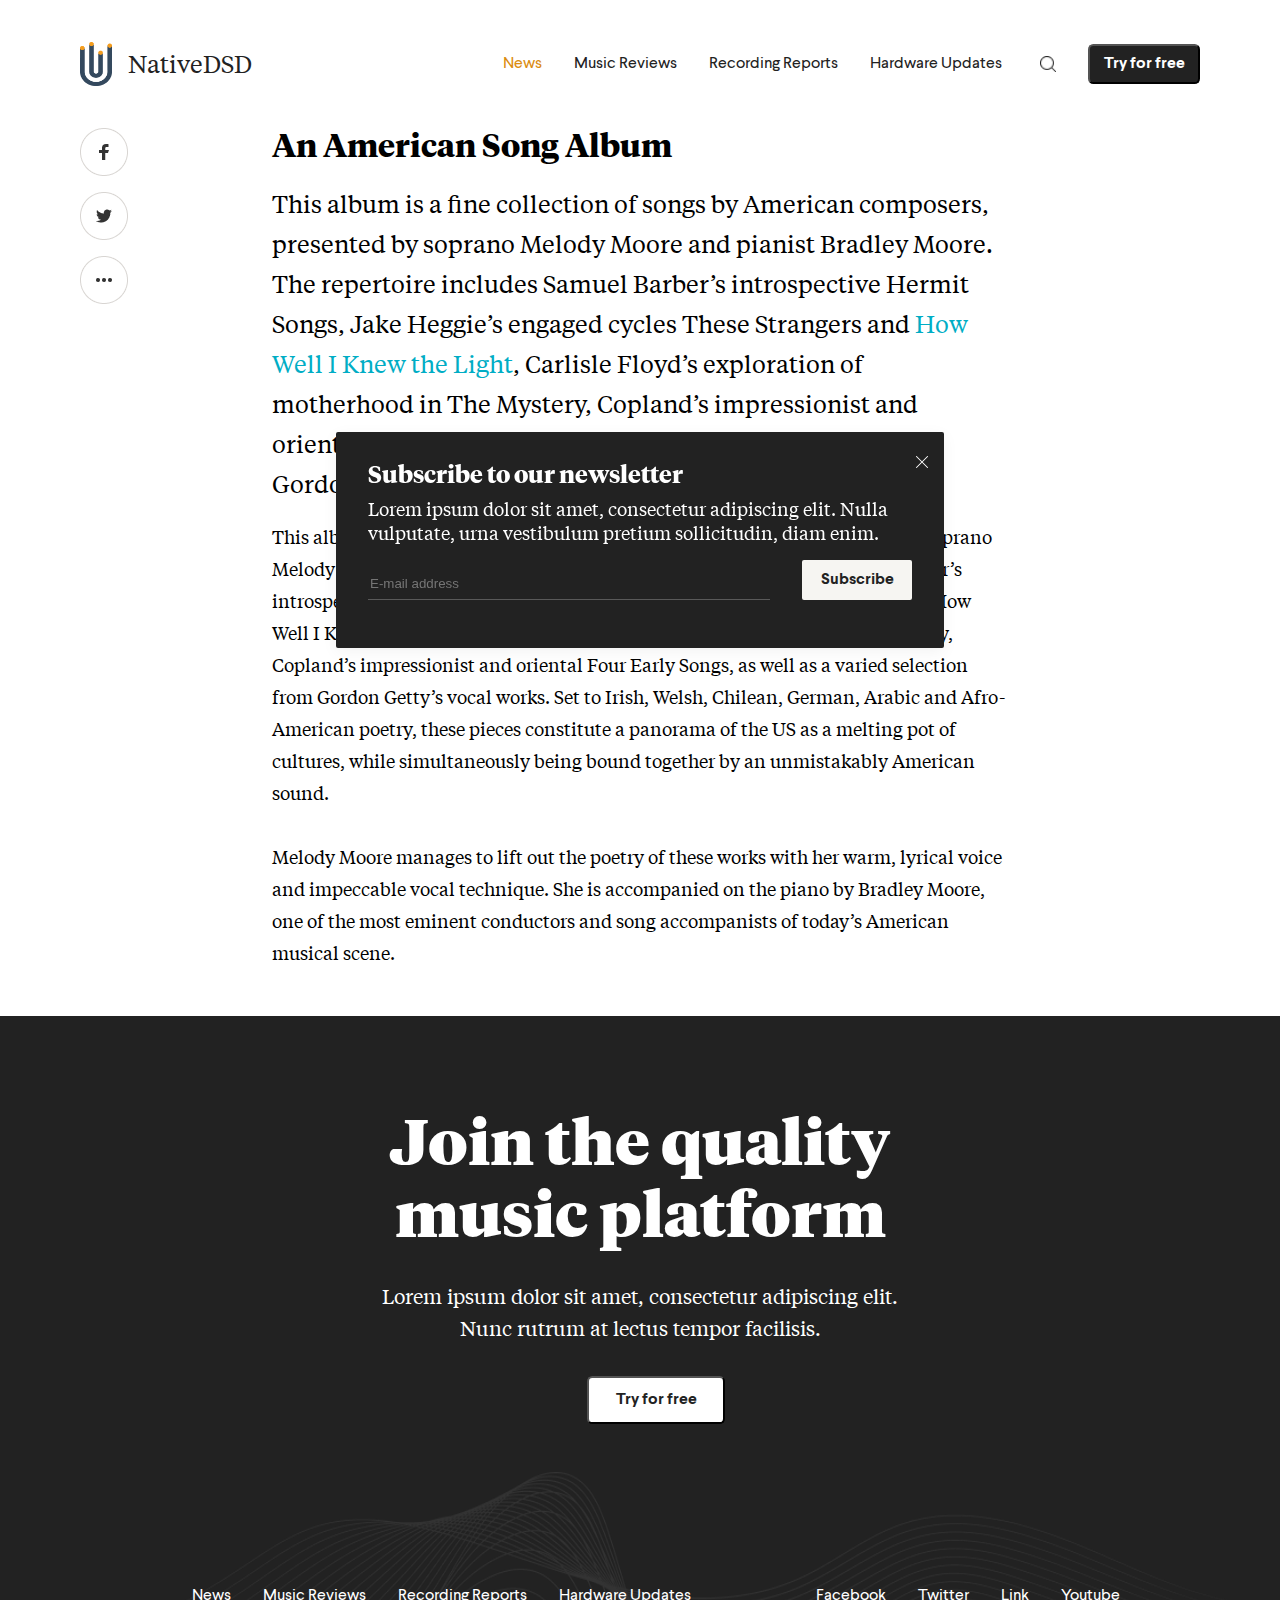
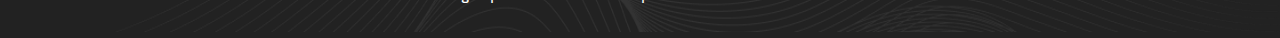
==== commit 721569d5: "recent" ====
--- a/blog.html
+++ b/blog.html
@@ -1,218 +1,115 @@
 <!DOCTYPE html>
-<html>
+<html lang="en">
 <head>
-  <meta charset="utf-8" />
-  <title>Index | Agile - Bootstrap 4 Web Application</title>
-  <meta name="description" content="Responsive, Bootstrap, BS4" />
-  <meta name="viewport" content="width=device-width, initial-scale=1, maximum-scale=1" />
-  
-  <!-- style -->
-  <!-- build:css assets/css/site.min.css -->
-  <link rel="stylesheet" href="assets/css/bootstrap.css" type="text/css" />
-  <link rel="stylesheet" href="assets/css/i-con.css" type="text/css" />
-  <link rel="stylesheet" href="assets/css/theme.css" type="text/css" />
-  <link rel="stylesheet" href="assets/css/style.css" type="text/css" />
-  <link rel="stylesheet" href="assets/font/latofonts.css" type="text/css" />
-  <link rel="stylesheet" href="assets/font/latostyle.css" type="text/css" />
-  <!-- endbuild -->
+    <meta charset="UTF-8">
+    <meta name="viewport" content="width=device-width, initial-scale=1.0">
+    <meta http-equiv="X-UA-Compatible" content="ie=edge">    
+    <title>Blog Review</title>
+    <link rel="stylesheet" href="assets/css/bootstrap.css" type="text/css" />
+    <link rel="stylesheet" href="assets/css/style.css" type="text/css" />
+    <link rel="stylesheet" href="assets/css/style_mobile.css" type="text/css" />
+    <link rel="stylesheet" href="assets/font/latofonts.css" type="text/css" />
+    <link rel="stylesheet" href="assets/font/latostyle.css" type="text/css" />
 </head>
-<body class="layout-column">
 
 
-<header id="header" class="page-header p-2  ">
-  <div class="navbar navbar-expand-lg px-md-5" >
-    <!-- brand -->
-    <a href="index.html" class="navbar-brand">
-    	<!-- <img src="assets/img/menu.png" /> -->
-    	<!-- <img src="assets/img/logo.png" alt="..."> -->
-    	<span class="hidden-folded l-s-n-1x" style="color:#222222;">NativeDSD</span>
-    </a>
-    <!-- / brand -->
+<body>
+    
+    <div class="wrapper">        
+        
+        
+        <header>
+            <div class="top_header">                            
+                <div class="inner">
+                    <a href="" class="nav_icon">                        
+                        <img src="assets/img/logo.png"  class="icon-logo">
+                        <span>NativeDSD</span>
+                    </a>
 
-    <!-- Navbar collapse -->
-    <div class="collapse navbar-collapse order-2 order-lg-1" id="navbarToggler">
-      <ul class="navbar-nav mx-auto" data-nav>
-        <li class="nav-item">
-          <a href="" class="nav-link">
-            <span class="nav-text highlight-color larsseit">News</span>
-          </a>
-        </li>
-        <li class="nav-item">
-          <a href="" class="nav-link">
-            <span class="nav-text larsseit">Music  Reviews</span>
-          </a>
-        </li>
-        <li class="nav-item">
-          <a href="" class="nav-link">
-            <span class="nav-text larsseit">Recording Reports </span>
-          </a>
-        </li>
-        <li class="nav-item">
-          <a href="" class="nav-link">
-            <span class="nav-text larsseit">Hardware Updates</span>
-          </a>
-        </li>
-      </ul>
-    </div>
-  
-    <ul class="nav navbar-menu order-1 order-lg-2">
-      <li class="nav-item">
-        <a class="nav-link no-ajax" href="../docs?hideAside=false">
-          
-          <button type="submit" class="btn no-shadow no-bg px-0"><i
-            class="i-con i-con-search text-fade w-"></i></button>
-
-        </a>
-      </li>
-      <li class="d-flex align-items-center">
-        <a href="https://gum.co/Joem" target="_blank" class="btn btn-sm btn-bg i-con-h-a">
-          Try for free
-        </a>
-      </li>
-      <!-- Navarbar toggle btn -->
-      <li class="nav-item d-lg-none">
-        <a href="#" class="nav-link i-con-h-a px-1" data-toggle="collapse" data-toggle-class data-target="#navbarToggler">
-          <i class="i-con i-con-nav text-muted"><i></i></i>
-        </a>
-      </li>
-    </ul>
-  
-  </div>
-</header>
+                    <nav class="nav_menu">
+                        <div>News</div>
+                        <a href="" >Music  Reviews</a>
+                        <a href="" >Recording Reports</a>
+                        <a href="" > Hardware Updates</a>
+                        <img src="assets/img/search.png" class="search_icon" />
+                        <button class="try" >Try for free</button>
+                    </nav>              
+                </div>
+            </div>
+        </header>
+        
+        
+        <div class="">
+            <div class="inner">
+                <div class="blog_main">
+                    <div class="blog">
+                            <h2>An American Song Album</h2>
+                            <div class="mt-2"></div>
+                            <h3>This album is a fine collection of songs by American composers, presented by soprano Melody Moore and pianist Bradley Moore. The repertoire includes Samuel Barber’s introspective Hermit Songs, Jake Heggie’s engaged cycles These Strangers and 
+                                <span>How Well I Knew the Light</span>, Carlisle Floyd’s exploration of motherhood in The Mystery, Copland’s impressionist and oriental Four Early Songs, as well as a varied selection from Gordon Getty’s vocal works.</h3>
+                            
+                            <div class="blog_float">
+                                <img src="assets/img/facebook.png"/>
+                                <img src="assets/img/twitter.png"/>                                            
+                                <img src="assets/img/more.png"/>                                       
+                            </div>
+                            
+                            <h4>This album is a fine collection of songs by American composers, presented by soprano Melody Moore and pianist Bradley Moore. The repertoire includes Samuel Barber’s introspective Hermit Songs, Jake Heggie’s engaged cycles These Strangers and How Well I Knew the Light, Carlisle Floyd’s exploration of motherhood in The Mystery, Copland’s impressionist and oriental Four Early Songs, as well as a varied selection from Gordon Getty’s vocal works. Set to Irish, Welsh, Chilean, German, Arabic and Afro-American poetry, these pieces constitute a panorama of the US as a melting pot of cultures, while simultaneously being bound together by an unmistakably American sound. 
+                                <br><br>Melody Moore manages to lift out the poetry of these works with her warm, lyrical voice and impeccable vocal technique. She is accompanied on the piano by Bradley Moore, one of the most eminent conductors and song accompanists of today’s American musical scene.</h4>
+                            
+                            <div class="blog_dialg">
+                                <img src="assets/img/close.png" />
+                                <h2>Subscribe to our newsletter</h2>
+                                <h3>Lorem ipsum dolor sit amet, consectetur adipiscing elit. Nulla vulputate, urna vestibulum pretium sollicitudin, diam enim.</h3>
+                                <div class="subform">
+                                        <input type="text" placeholder="E-mail address" />
+                                        <button class="wtry" >Subscribe</button>
+                                </div>                                
+                            </div>
+                            
+                    </div>            
+                </div>
+                    
+            </div>           
+        </div>  
+        
+        
 
 
+        <div class="footer">           
+                <div class="footer_title">
+                    <span> Join the quality <br> music platform </span> 
+                </div>
 
+                <div class="footer_des">
+                    <span>Lorem ipsum dolor sit amet, consectetur adipiscing elit. 
+                        <br>Nunc rutrum at lectus tempor facilisis.</span>                                           
+                </div>
 
-<div id="main" class="layout-row flex">
-<!-- ############ Content START-->
-	<div id="content" class="flex ">
-		<div class="">
-		
- 
-  
+                <div class="text-center mt-5">
+                    <button type="button" class="wtry" >Try for free</button>
+                </div>
 
+                <div class="footer_bottom">
+                    <img src="assets/img/footer_background.png" /> 
+                    <div class="left_menu" >
+                        <span>News </span>
+                        <span>Music Reviews </span>
+                        <span>Recording Reports </span>
+                        <span>Hardware Updates </span>
+                    </div>
 
-
-
-  <div class="page-container">
-
-        <div class="bg-white pt-4">
-            <div class="col-md-8 mx-auto">
-                <div class="p-2 text-center">
-                <!-- text-lg title-text, sub-text-->
-                <h1 class="text-lg font-weight-bold tiempos-bold64"> Blog </h1>
-                <p class="text-muted tiempos-text22">Lorem ipsum dolor sit amet, consectetur adipiscing elit.</p>        
+                    <div class="right_menu" >
+                        <span>Facebook </span>
+                        <span>Twitter </span>
+                        <span>Link </span>
+                        <span>Youtube </span>
+                    </div>
+                                        
                 </div>
-            </div>
-
-
-           
-            <div class="col-md-8 mx-auto mt-5">
-                <h4 class="mb-3 larsbold">An American Song Album</h4>
-                <p class="tiempos-text22">
-                    This album is a fine collection of songs by American composers, presented by soprano Melody Moore and pianist Bradley Moore. The repertoire includes Samuel Barber’s introspective Hermit Songs, Jake Heggie’s engaged cycles These Strangers and How Well I Knew the Light, Carlisle Floyd’s exploration of motherhood in The Mystery, Copland’s impressionist and oriental Four Early Songs, as well as a varied selection from Gordon Getty’s vocal works.                                                                                             
-                </p>            
-            </div> 
-            
-           
-            <div class="col-md-8 mx-auto mb-5">
-                <h4 class="mb-3 larsbold">An American Song Album</h4>
-                <p class="tiempos-text22">
-                    This album is a fine collection of songs by American composers, presented by soprano Melody Moore and pianist Bradley Moore. The repertoire includes Samuel Barber’s introspective Hermit Songs, Jake Heggie’s engaged cycles These Strangers and How Well I Knew the Light, Carlisle Floyd’s exploration of motherhood in The Mystery, Copland’s impressionist and oriental Four Early Songs, as well as a varied selection from Gordon Getty’s vocal works.                                                                                             
-                    This album is a fine collection of songs by American composers, presented by soprano Melody Moore and pianist Bradley Moore. The repertoire includes Samuel Barber’s introspective Hermit Songs, Jake Heggie’s engaged cycles These Strangers and How Well I Knew the Light, Carlisle Floyd’s exploration of motherhood in The Mystery, Copland’s impressionist and oriental Four Early Songs, as well as a varied selection from Gordon Getty’s vocal works.                                                                                             
-                </p>            
-            </div> 
-
-
-
-            
-
-
+                
         </div>
 
-
-
-
-
-  </div>
-
-
-
- 
-
-
-</div>
-		<!-- ############ Footer START-->
-  
-
-
-
-  
-  
-  
-  
-
-
-    <footer id="footer" class="page-footer bg-black">
-			<div class="page-container">
-				<div class="padding ">
-					<div class="py-5 text-inherit text-hover-primary">
-					
-						<div class="text-center py-5 text-md">
-              <!-- <div class="mb-3">Join the quality music platform</div> -->
-              <h1 class="tiemposreg" style="color:white;font-size: 64px;"> Join the quality <br> music platform</h1>
-			    <div class="tiempos-reg" style="font-size: 20px;">								
-                Lorem ipsum dolor sit amet, consectetur adipiscing elit. <br> Nunc rutrum at lectus tempor facilisis								
-							</div>
-						</div>
-						<div class="text-center py-3">              
-                <button class="btn btn-raised btn-wave mb-2 w-sm bg-white larsbold" style="color:#222222;">Try for free</button>
-            </div>
-            
-            <div class="row py-3">              
-
-              <div class="col-md-6">
-              
-                  <span class="hidden-folded l-s-n-1x p-2 larsreg">News </span>
-                  <span class="hidden-folded l-s-n-1x p-2 larsreg">Music Reviews </span>                   
-                  <span class="hidden-folded l-s-n-1x p-2 larsreg">Recording Response </span>
-                  <span class="hidden-folded l-s-n-1x p-2 larsreg">Hardware Updates </span>
-                  
-              </div>
-
-              <div class="col-md-6" style="text-align: right;"> 
-                  <span class="hidden-folded l-s-n-1x p-2 larsreg">Facebook </span>
-                  <span class="hidden-folded l-s-n-1x p-2 larsreg"> Twitter </span>                   
-                  <span class="hidden-folded l-s-n-1x p-2 larsreg"> Linkedin </span>
-                  <span class="hidden-folded l-s-n-1x p-2 larsreg"> Youtube </span>
-              </div>
-                
-            </div>
-					</div>
-				</div>
-			</div>
-        </footer>
-
-        
-		<!-- ############ Footer END-->
-	</div>
-<!-- ############ Content END-->
-</div>
-
-
-  <!-- build:js assets/js/site.min.js -->
-  <!-- jQuery -->
-  <script src="libs/jquery/dist/jquery.min.js"></script>
-  <!-- Bootstrap -->
-  <script src="libs/popper.js/dist/umd/popper.min.js"></script>
-  <script src="libs/bootstrap/dist/js/bootstrap.min.js"></script>
-  
-  <!-- lazyload plugin -->
-  <script src="assets/js/lazyload.config.js"></script>
-  <script src="assets/js/lazyload.js"></script>
-  <script src="assets/js/plugin.js"></script>
-  <!-- theme -->
-  <script src="assets/js/theme.js"></script>
-  <!-- endbuild -->
+    </div>    
 </body>
-</html>
+</html>--- a/assets/css/style.css
+++ b/assets/css/style.css
@@ -1,532 +1,1936 @@
-/*
-Custom css
-*/
-.color-gray {
-    background: #eeeeee; 
-}
-.color-dark{
-    color:#888888;
-}
-.color-green{
-    color:#00ADC5 !important;
-}
-.color-footer{
-    background: #7f7f7f;
-}
-.color-white{
-    color: #ffffff;
-}
-.color-img-tilte{
-    background: #a9d18e;
-}
-.center{
+
+:root{
+    --background_color_one:#fff;    
+    --background_color_two:#eee;
+    --text_color:#222222;
+    --highlight_color:#DB8C10;
+    --background_color_review:#F6F5F2;    
+    --date_color:#888888;
+    --divider_color:#E8E6E4;
+    --previous_color:#00ADC5;
+}
+
+html, body{
+    height:100%;
+}
+
+body{
+    margin: 0;
+    background-color: var(--background_color_two);
+    font-family:'Larsseit' !important;     
+}
+
+a{
+    text-decoration: none;
+    color: var(--text_color);
+}
+
+.wrapper{
+    width:100%;
+    max-width:90rem;
+    margin: 0 auto;    
+    background-color: var(--background_color_one);
+}
+
+.inner{    
+    width:100%;
+    max-width:70rem;
+    margin: 0 auto;    
+    height:inherit; 
+    min-height: inherit;
+    display: flex;
+}
+
+.myrow{   
+    width: 100%;         
+    margin: 0 auto;    
+    display: flex;
+}
+
+
+.inner6{    
+    width: 100%;
+    margin-left: 6rem;
+    margin-right: 6rem;
+}
+
+.inner12{    
+    width: 100%;
+    margin-left: 12rem;
+    margin-right: 12rem;
+}
+
+.avatar48{
+    width:48px;
+    height:48px;
+    border-radius:50%;
+}
+
+.top_header_search{
+    width:100%;
+    min-height:8rem; /* 52 + 24 + 52 = 128px */    
+    background: var(--background_color_review);
+}
+
+.search_nav_menu{
+    width: 100%;
+    display: flex;
+    justify-content: flex-end;    
+    font-size: 1rem;
+    line-height: 1.5rem;
+    margin-top: 3.25rem;
+    z-index: 2;
+}
+
+.top_header{
+    width:100%;
+    min-height:8rem; /* 52 + 24 + 52 = 128px */    
+}
+
+.nav_icon{
+    display: flex;        
+    align-items: center;
+}
+
+.nav_icon span{
+    /* margin-top:3rem; */
+    margin-left: 1rem;
+    font-size: 1.5rem;
+    line-height: 2rem;
+    font-family: 'TiempoText' !important;  
+}
+
+
+/* top nav menu part  */
+
+.nav_menu{
+    width: 100%;
+    display: flex;
+    justify-content: flex-end;   
+    align-items: center; 
+    font-size: 1rem;
+    line-height: 1.5rem;
+    /* margin-top: 3.25rem; */
+    z-index: 2;
+}
+
+.nav_menu a{
+    margin-left: 2rem;
+}
+.nav_menu div{
+    color: var(--highlight_color);
+}
+
+.try{
+    font-family: 'LarsseitBoldNew' !important;
+    font-size: 1rem;
+    color: white;
+    line-height: 1.5rem;
+    border-radius: 0.3333rem;
+    background: var(--text_color);
+    width: 7rem;
+    height: 2.5rem;  
+    /* margin-top: -0.5rem !important;   */
+    margin-left: 2rem;
+}
+
+.wtry{
+    font-family: 'LarsseitBoldNew' !important;
+    font-size: 1rem;
+    color: var(--text_color);
+    line-height: 1.5rem;
+    border-radius: 0.3333rem;
+    background: white;
+    width: 138px;
+    height: 48px;  
+    margin-top: -0.5rem !important;  
+    margin-left: 2rem;
+}
+.nav_menu input{
+    color: var(--date_color);
+    font-size: 1rem;
+    line-height: 1.rem;
+    border: none;
+    margin-left: 1rem;
+    background: var(--background_color_review);
+    border-bottom: 1px solid var(--date_color);
+    padding-bottom: 0.25rem;
+    padding-right: 3rem;
+}
+
+.search_icon{
+    width:1rem;
+    height:1rem;
+    margin-left: 2.4rem;        
+}
+
+.close_icon{
+    width:1rem;
+    height: 1rem;
+    margin-right: 2rem;
+    margin-left: 1rem;
+}
+.icon-logo{    
+    width:2rem;
+    height:2.749rem;
+}
+.scrollmenu{
+    display:none;
+}
+
+
+
+
+.blog_overview_top_container{
+    margin-top:5rem;
+    padding-bottom:4.5rem; 
+}
+
+
+
+
+.title{
+    position: relative;
+    /* margin-top:5rem; */
+    padding: 5rem 0 5rem 0;
+    text-align: center;  
+    z-index: 2;
+
+}
+
+
+.title h1{
+    margin:  0 0 0 0 !important;
+    padding: 0 0 1rem 0 !important;
+    color: var(--highlight_color);   
+    font-size: 1.5rem;
+    line-height: 2rem;
+}
+
+.title h2{
+    font-family: 'TiemposBold' !important;
+    font-size: 4rem;
+    line-height: 4.5rem;
+    margin-top:0rem;
+    margin-bottom:1rem;
+    padding-top: 0rem;
+    padding-bottom: 0rem;    
+}
+.title h3{
+    margin:  0 0 0 0 !important;
+    padding: 0.5rem 0 0 0 !important;
+    font-size: 1.25rem;
+    line-height: 1.5rem;
+    
+}
+.title h3 span{
+    font-size: 1.25rem;
+    line-height: 1.5rem;
+    color:var(--date_color);
+    
+}
+
+.title span{    
+    font-family: 'TiempoText' !important;
+    font-size: 1.5rem;
+    line-height: 2.5rem;  
+}
+
+.review_background{    
+    position: absolute;
+    width:44rem;
+    height:70rem;
+    margin-left:46rem;
+    /* right:0rem; */
+    background-color: var(--background_color_review);
+    z-index: 1;    
+    padding: 0 0 0 0 !important;
+}
+
+
+.news_background{    
+    position: absolute;
+    width:56rem;
+    height:61rem;
+    margin-left:34rem;
+    /* right:0rem; */
+    background-color: var(--background_color_review);
+    z-index: 1;    
+    padding: 0 0 0 0 !important;
+}
+
+.overview_background{    
+    position: absolute;
+    width:56rem;
+    height:56.875rem;
+    margin-left:34rem;    
+    background-color: var(--background_color_review);
+    z-index: 1;    
+    padding: 0 0 0 0 !important;
+}
+
+
+.col-3{
+    flex: 0 0 25%;
+    max-width: 25%;
+}
+
+.col-6 {
+    flex: 0 0 50%;
+    max-width: 50%; 
+    z-index: 10;
+}
+
+
+
+
+.song-album{
+    flex: 0 0 51.428%;
+    max-width:51.428%;
+}
+
+.song-album h2{
+    margin: 2rem 0 0 0 !important;
+    font-family: 'LarsseitBold';
+    font-size: 3rem;
+    color:var(--text_color);
+    line-height: 3.5rem;
+}
+.song-album h3{
+    margin: 1rem 0 0 0 !important;
+    font-family: 'Larsseit';
+    font-size: 1.125rem;
+    line-height: 2rem;
+    color:var(--text_color);    
+    font-style: normal;
+    font-weight: 400 !important;
+}
+
+.song-album h4{
+    margin: 1rem 0 7.875rem 0 !important;
+    font-family: 'Larsseit';
+    font-size: 0.875rem;
+    line-height: 1.125rem;
+    color:var(--text_color);    
+    font-style: normal;
+    font-weight: 400 !important;
+}
+
+.song-album h4 span{
+    color:var(--date_color);
+}
+
+.album{
+    /* width:80%;
+    height: 50%; */
+    width: 28rem;
+    height: 28rem;
+}
+
+.pl-12{
+    padding-left: 6rem;
+}
+
+.list-album{    
+    z-index: 10;
+    width:100%;
+}
+
+
+.list-grid h4{
+    margin:2rem 0 0 0 !important;
+    font-family: 'TiempoText' !important;
+    font-size: 1rem;
+    line-height: 2rem;
+    font-weight: normal;    
+}
+
+.list-item{
+    display: flex;
+}
+
+.list-item img{
+    width:10rem;
+    height:10rem;
+}
+
+.list-content{    
+    padding-left: 2rem;
+    width:100%;
+}
+
+.list-content h1{
+    margin: 0 0 0 0 !important;
+    padding: 0 0 0 0 !important;
+    font-family: 'LarsseitBold';
+    font-size: 2rem;
+    line-height: 2.5rem;
+    color:var(--text_color);
+}
+
+
+.list-content h2{
+    margin: 0 0 0 0 !important;
+    padding: 0 0 0 0 !important;
+    font-family: 'LarsseitBold';
+    font-size: 1.5rem;
+    line-height: 2rem;
+    color:var(--text_color);   
+
+}
+
+.list-content h3{
+    margin: 0 0 0 0 !important;
+    font-size: 1.125rem;
+    line-height: 2rem;
+    color:var(--text_color);    
+    font-style: normal;
+    font-weight: 400 !important;
+}
+
+.list-content h4{
+    margin: 0.5rem 0 0 0 !important;
+    font-size: 0.875rem;
+    line-height: 1.125rem;
+    color:var(--text_color);    
+    font-weight: normal;    
+    font-family: 'Larsseit' !important;
+}
+
+.list-content h4 span{
+    color: var(--date_color);
+}
+
+
+.list-content button{
+    width: 9.875rem;
+    height:2.5rem;
+    background: var(--text_color);
+    border-radius:0.25rem;
+}
+
+.list-content button img{    
+    width:14px;
+    height:16px;    
+    vertical-align: middle;
+}
+
+.list-content button span{    
+    font-size: 1rem;
+    vertical-align: middle;
+    color: white;
+}
+.list-content span{    
+    color:var(--highlight_color);
+    font-size: 0.875;
+    line-height: 1.125;        
+}
+
+.line{
+    margin: 1.9375rem 0 2rem 0;
+    background: var(--divider_color);
+    height: 0.0625rem;    
+}
+.line3{
+    margin: 1.9375rem 0 2rem 0;
+    background: var(--divider_color);
+    height: 0.0625rem;  
+}
+
+.line3p{
+    margin: 2.9375rem 0 3rem 0;
+    background: var(--divider_color);
+    height: 0.0625rem;    
+}
+
+
+.grid-item{
+    margin-bottom: 3rem;
+}
+.grid-item1{
+    margin-bottom: 1rem;
+}
+
+.grid-item img{
+    width:16rem;
+    height:16rem;
+}
+.grid-content h2{
+    margin: 1rem 0 0 0 !important;
+    padding: 0 0 0 0 !important;
+    font-size: 1.5rem;
+    line-height: 2rem;
+    color:var(--text_color);
+}
+
+.grid-content h3{
+    margin: 0 0 0 0 !important;
+    font-size: 1.125rem;
+    line-height: 2rem;
+    color:var(--text_color);    
+    font-style: normal;
+    font-weight: 400 !important;
+}
+
+.grid-content h4{
+    margin: 1rem 0 0 0 !important;
+    font-size: 0.875rem;
+    line-height: 1.125rem;
+    color:var(--text_color);    
+    font-style: normal;
+    font-weight: 400 !important;
+}
+.pagination{
+    padding-top: 1rem;
+    padding-bottom: 1rem;
+    margin:auto;  
+    display: flex;  
+}
+
+.pagination span{
+    color:var(--previous_color);
+    font-size: 1rem;
+    line-height: 1.5rem;
+}
+
+.pagination  span strong{
+    margin-left: 2rem;
+    margin-right: 2rem;
+    color:var(--text_color);
+}
+.ml-1{
+    margin-left: 0.5rem;
+}
+.mr-1{
+    margin-right: 0.5rem;
+}
+
+.ml-2{
+    margin-left: 1rem;
+}
+.mr-2{
+    margin-right: 1rem;
+}
+
+.footer{
+    background: var(--text_color);
+    margin-top: 3rem;
+    /* margin-bottom: -350px !important; */
+    padding-top: 2.5rem;   
+    
+}
+.footer_title{
+    padding-top: 3rem;    
+    width: 100%;     
+    text-align: center;
+}
+.footer_title span{
+    font-size: 4rem;
+    line-height: 4.5rem;
+    font-family: 'TiemposHeadline';
+    color: white;
+}
+.footer_des{
+    padding-top:2rem;
+    width: 100%;
+    text-align: center;    
+}
+.footer_des span{
+    color:white;
+    font-family: 'TiempoText';
+    font-size: 20px;
+    line-height: 32px;
+}
+
+.footer_bottom{
+    margin-top:3rem;        
+    text-align: center;
+}
+.footer_bottom img{
+    height:10rem;       
+    width: 100%;   
+}
+
+.footer > div{
+    position: relative;
+}
+
+.left_menu{
+    position: absolute !important;
+    left: 10rem;    
+    bottom: 2rem;    
+    display: flex;  
+    flex-direction: row;
+    justify-content: flex-end;
+    align-items: flex-start;
+}
+.left_menu span{
+    color: white;
+    margin-left: 2rem;
+}
+
+.right_menu{
+    position: absolute !important;        
+    bottom: 2rem;
+    right: 10rem;  
+    display: flex;     
+}
+.right_menu span{
+    color:white;
+    margin-left: 2rem;
+}
+
+
+.text-center {
+    text-align: center !important; }
+
+.mt-1{
+    margin-top:0.5rem !important;
+}
+.mt-2{
+    margin-top:1rem;
+}
+.mt-3{
+    margin-top:1.5rem;
+}
+.mt-4{
+    margin-top:2rem;
+}
+.mt-5{
+    margin-top:2.5rem;
+}
+.mt-6{
+    margin-top:3rem;
+}
+
+
+
+
+/* news page */
+.news-top{
+    margin-bottom: 3rem;
+    width: 100%;
+}
+.news-album{
+    margin-bottom: 9rem;    
+    z-index: 10;
+}
+.news-album img{
+    margin-right: 6rem;
+}
+
+.news-top > div{
+    position: relative;
+}
+.news-float{    
+    position: absolute;
+    right:0;
+    bottom:0;
+    background: white;
+    padding: 2rem;
+    width: 40rem;
+    margin-bottom:-9rem !important;
+}
+
+
+.news-float span{
+    color: var(--highlight_color);
+    font-size: 1rem;
+    line-height: 1.5rem;
+    
+}
+.news-float h2{
+    margin: 0.5rem 0 0 0 !important;
+    font-family: 'LarsseitBold';
+    font-size: 3rem;
+    color:var(--text_color);
+    line-height: 3.5rem;
+}
+.news-float h3{
+    margin: 1rem 0 0 0 !important;
+    font-family: 'TiempoText' !important;  
+    font-size: 1.125rem;
+    line-height: 2rem;
+    color:var(--text_color);    
+    font-style: normal;    
+    font-weight: 400 !important;
+}
+
+.news-float h4{
+    margin: 1rem 0 0 0 !important;
+    font-family: 'Larsseit';
+    font-size: 0.875rem;
+    line-height: 1.125rem;
+    color:var(--text_color);    
+    font-style: normal;
+    font-weight: 400 !important;
+}
+
+.news-item{
+    margin-bottom: 3rem;    
+}
+.news-item img{
+    width:34rem;
+    height:19.125rem;
+}
+.blog_article_item img{
+    width:40rem;
+    height:27.25rem;
+}
+.blog_article_right_item {
+    padding-left: 2rem;
+}
+.blog_article_right_item img{
+    width: 28rem;
+    height: 16.5rem;
+
+}
+
+.news-content{
+    padding-top: 1.5rem;
+}
+.news-content span{
+    font-size: 1rem;    
+    line-height: 1.5rem;
+    color: var(--highlight_color);
+}
+.news-content h2{
+    margin-top: 0.5rem;
+    font-family: 'LarsseitBold';
+    font-size: 2rem;
+    line-height: 2.5rem;
+    font-weight: normal;
+}
+.news-content h3{
+    margin: 1rem 0 0 0 !important;
+    font-family: 'TiempoText' !important;  
+    font-size: 1.125rem;
+    line-height: 2rem;
+    color:var(--text_color);    
+    font-style: normal;    
+    font-weight: normal;
+}
+
+.news-content h4{
+    margin: 1rem 0 1rem 0 !important;
+    font-family: 'Larsseit';
+    font-size: 0.875rem;
+    line-height: 1.125rem;
+    color:var(--text_color);    
+    font-style: normal;
+    font-weight: normal;
+}
+.news-content h4 span{
+    color: var(--date_color);
+}
+
+
+
+
+.blog_overview_new_content{
+    padding-top: 1.5rem;
+}
+.blog_overview_new_content span{
+    font-size: 1rem;    
+    line-height: 1.5rem;
+    color: var(--highlight_color);
+}
+.blog_overview_new_content h2{
+    margin: 0.5rem 0 0 0 !important;
+    padding: 0 0 0 0 !important;
+    font-family: 'LarsseitBold';
+    font-size: 2rem;
+    line-height: 2.5rem;
+    font-weight: normal;
+}
+.blog_overview_new_content h3{
+    margin: 1rem 0 0 0 !important;
+    padding: 0 0 0 0 !important;
+    font-family: 'TiempoText' !important;  
+    font-size: 1.125rem;
+    line-height: 2rem;
+    color:var(--text_color);    
+    font-style: normal;    
+    font-weight: normal;
+}
+
+.blog_overview_new_content h4{
+    margin: 1rem 0 1rem 0 !important;
+    padding: 0 0 0 0 !important;
+    font-family: 'Larsseit';
+    font-size: 0.875rem;
+    line-height: 1.125rem;
+    color:var(--text_color);    
+    font-style: normal;
+    font-weight: normal;
+}
+.blog_overview_new_content h4 span{
+    color: var(--date_color);
+}
+
+
+
+
+
+.blog_overview_new_content_date{
+    padding-top: 1.5rem;
+}
+.blog_overview_new_content_date span{
+    font-size: 1rem;    
+    line-height: 1.5rem;
+    color: var(--highlight_color);
+}
+.blog_overview_new_content_date h2{
+    margin: 0.5rem 0 0 0 !important;
+    padding: 0 0 0 0 !important;
+    font-family: 'LarsseitBold';
+    font-size: 2rem;
+    line-height: 2.5rem;
+    font-weight: normal;
+}
+
+.blog_overview_new_content_date h4{
+    display: none;
+}
+.blog_overview_new_content_date h4 span{
+    color: var(--date_color);
+}
+
+
+.blog_overview_mt_6{
+    margin-top: 3rem;
+}
+.new_bottom_view_all{
+    display: none;
+}
+
+
+
+
+
+.writtenby{
+    padding: 0 12rem 0 12rem;    
+}
+.writtenby h2{
+    margin:0 0 0 0 !important;
+    padding: 0 0 0 0 !important;
+    font-family: 'LarsseitBoldNew';
+    font-weight: normal;
+    font-size: 1.5rem;
+    line-height: 2rem;
+}
+
+.writtenby img{
+    width: 48px;
+    height: 48px;        
+    border-radius: 50%;    
+}
+.writtenby-item{
+    padding-top: 1.5rem;
+    display: flex;
+}
+.written-content{    
+    padding-left: 1rem;
+}
+.written-content h3{
+    margin: 0 0 0 0;
+    padding: 0 0 0 0;
+    font-size: 1.125rem;
+    font-weight: normal;
+}
+.written-content h4{
+    margin: 0 0 0 0;
+    padding: 0 0 0 0;
+    font-size: 1rem;
+    font-weight: normal;
+}
+
+.blog{
+    padding: 0 12rem 0 12rem;    
+}
+
+
+.blog h2{
+    margin:0 0 0 0 !important;
+    padding: 0 0 0 0 !important;
+    font-family: 'TiemposBold';
+    font-weight: normal;
+    font-size: 2rem;
+    line-height: 2.5rem;
+}
+
+.blog h3{
+    margin:0 0 0 0 !important;
+    padding: 0 0 0 0 !important;    
+    font-weight: normal;
+    font-size: 1.5rem;
+    line-height: 2.5rem;
+    font-family: 'TiempoText';
+}
+.blog h3 span{
+    color:var(--previous_color);
+}
+.blog h4 span{
+    color:var(--previous_color);
+}
+
+.blog h4{
+    margin: 1rem 0rem 0rem 0rem;
+    font-weight: normal;
+    font-size: 1.125rem;
+    line-height: 2rem;
+    font-family: 'TiempoText';
+    padding: 0 0 0 0 !important;
+}
+
+
+.blog button{
+    background: var(--background_color_review);
+    border-radius: 2px;
+    padding-left: 1rem;
+    padding-right: 1rem;
+    border: 0;
+    height: 40px;    
+}
+
+.blog button span{
+    font-weight: normal;
+    font-size: 1rem;
+    line-height: 1.5rem;
+    font-family: 'Larsseit' !important;
+}
+
+
+.blog_main > div{
+    position: relative;
+}
+.blog_float{
+    position: absolute;
+    top:0;
+    left:0;
+    display:flex;
+    flex-direction: column;    
+}
+.blog_float img{
+    margin-bottom:1rem;
+}
+
+.blog_dialg{
+    position: fixed;
+    padding:1.5rem 2rem 3rem 2rem;
+    background: var(--text_color);
+    width: 34rem;
+    /* height: 16.5rem; */
+    top:60%;
+    left: 50%;
+    transform: translate(-50%, -50%);
+    box-shadow: 0px 4px 16px rgba(0, 0, 0, 0.05);
+    border-radius: 2px;
+    z-index: 10;    
+}
+
+.blog_dialg h2{
+    color: white;
+    font-size: 1.5rem;
+    line-height: 2.5rem;
+}
+.blog_dialg h3{
+    margin-top: 0.5rem;
+    color: white;
+    font-size: 1.125rem;
+    line-height: 1.5rem;
+}
+.blog_dialg img{
+    position: absolute;
+    right: 1rem;    
+}
+.subform{
+    margin-top: 1.5rem;
+    display: flex;
+}
+
+.subform input{
+    background: var(--text_color);    
+    width: 100%;
+    border: 0;    
+    border-bottom: 1px solid rgba(255, 255, 255, 0.25);
+    color: white;
+}
+
+
+
+/* blog review page  */
+
+.review-album{
+    flex: 0 0 51.428%;
+    max-width:51.428%;
+}
+
+.review-album h2{
+    margin: 8rem 0 0 0 !important;
+    font-family: 'TiemposHeadline';
+    font-size: 4rem;
+    color:var(--text_color);
+    line-height: 4.5rem;
+}
+.review-album h3{
+    margin: 1rem 0 0 0 !important;
+    font-family: 'Larsseit';
+    font-size: 1.5rem;
+    line-height: 2rem;
+    color:var(--text_color);    
+    font-style: normal;
+    font-weight: normal;
+}
+
+.review-album h4{
+    margin: 1rem 0 7.875rem 0 !important;
+    font-family: 'Larsseit';
+    font-size: 1.125rem;
+    line-height: 1.25rem;
+    color:var(--text_color);    
+    font-style: normal;
+    font-weight:normal;
+}
+.review-album h4 span{
+    color:var(--date_color);
+}
+
+.review-image-album{    
+    z-index: 10;
+    width:100%;
+}
+.review-image-album img{
+    margin-top:4rem;
+    width:28rem;
+    height:28rem;
+}
+
+
+.blog_review_background{    
+    position: absolute;
+    margin-top:8rem;
+    width:32rem;
+    height:36rem;
+    margin-left:58rem;    
+    background-color: var(--background_color_review);
+    z-index: 1;    
+    padding: 0 0 0 0 !important;
+}
+
+
+
+
+
+/* blog_article page */
+.blog_article_top{
+    width: 100%;
+}
+.blog_article_top img{
+    width: 100%;
+    height: 35rem;
+}
+
+
+.article-list-item {
+    display: flex;
+}
+
+.article-list-item img{    
+    width: 16rem;
+    height:16rem;
+    z-index: 10;
+}
+
+.list-item-background{
+    position: absolute;
+    background: var(--background_color_review);
+    width: 16rem;
+    height: 26rem;
+    z-index: 1;  
+    margin-left: -2rem;
+
+}
+
+
+.artist-list-content{
+    height: 2.5rem;
+    width: 100%;
+    /* vertical-align: middle; */
+    display: flex;    
+    flex-direction: row;
+    align-items: flex-start;    
+
+}
+
+.artist-list-content img{
+    width: 2.5rem !important;
+    height: 2.5rem !important;    
+}
+
+
+.artist-list-content span{
+    color:var(--text_color);
+    font-size: 1.125rem;
+    line-height: 2.5rem;
+    margin-left: 1rem;         
+}
+
+.artist-list-content label{
+    color:var(--text_color);
+    font-size: 1.125rem;
+    line-height: 2.5rem;    
+    margin-left: auto;
+    color:var(--date_color);
+}
+
+
+.dot_view{
+    padding-left: 6rem;
+    padding-right: 6rem;   
+    margin-top: 5rem;
+}
+
+.dot_title{
+    display: flex;
+    height: 2rem;
+    vertical-align: middle;
+    top:0;
+    bottom:0;
+}
+.dot_title img{
+    width: 28px;
+    height: 21.16px;
+    margin-top: 0.5rem;
+}
+.dot_title div{
+    width: 32px;
+    height: 1px;
+    margin-left: 1rem;
+    margin-right: 1rem;
+    background: var(--date_color);
+    margin-top: 1rem;
+}
+
+.dot_title span{
+    font-size: 1.125rem;
+    line-height: 2rem;
+    font-family: 'TiempoText';
+    color: var(--date_color);
+}
+
+.dot_view{
+    padding: 0 0 0 0 !important;
+}
+.dot_view h2{
+    margin: 1.125rem 0 5rem 0 !important;
+    padding: 0 0 0 0 !important;
+    font-family: 'TiemposHeadline';
+    font-size: 2rem;
+    line-height: 3rem;    
+    font-family: normal;
+}
+
+.article_image{
+    width: 28rem;
+    height: 35rem;
+}
+
+
+
+.gallery_divider{
+    margin-top: 2rem;
+    margin-bottom: 5rem;
+    display: flex;
+}
+.gallery_divider div{
+    width: 32px;
+    height: 1px;
+    background: var(--date_color);
+    margin-top: 0.5rem;
+    margin-right: 1rem;
+}
+.gallery_divider span{
+    font-size: 14px;
+    line-height: 18px;
+    font-weight: normal;
+    color: var(--date_color);
+}
+.embed-responsive-item{    
+    top: 0;
+    bottom: 0;
+    left: 0;
+    width: 100%;
+    height: 32.625rem;
+    border: 0
+}
+
+
+
+.order_list{
+    margin-top:3rem;        
+}
+.order_list h2{
+    font-size: 2rem;
+    line-height: 2.5rem;
+    font-weight: normal;
+}
+.order_list_item{
+    display: flex;   
+}
+
+.order_list_item h1{
+    margin: 0 0 0 0 !important;
+    font-family: 'TiempoText';
+    font-size: 1.5rem;
+    line-height: 2rem;
+}
+.order_list_item  h2{
+
+    margin: 0 0 0 2rem !important;    
+    padding:0 0 0 0 !important;
+    font-family: 'TiempoText';
+    font-size: 1.125rem;
+    line-height: 2rem;
+}
+
+.dot {
+    margin-top: 0.75rem;
+    height: 0.5rem;
+    width: 0.5rem;
+    background-color: var(--text_color);
+    border-radius: 50%;
+    display: inline-block;
+}
+
+.you-like-item{
+    margin-bottom: 2rem;
+}
+.you-like-item img{
+    width:22rem;
+    height:15rem;        
+}
+
+.you-like-content span{    
+    font-size: 1rem;
+    line-height: 1.5rem;
+    color: var(--highlight_color);
+}
+.you-like-content h2{
+    margin: 0.5rem 0 0 0 !important;
+    padding: 0 0 0 0 !important;
+    font-size: 1.5rem;
+    line-height: 2rem;
+    font-family: 'LarsseitBoldNew';
+    color:var(--text_color);
+}
+
+.you-like-content h3{
+    margin: 0.5rem 0 0 0 !important;
+    font-size: 1.125rem;
+    line-height: 2rem;
+    color:var(--text_color);    
+    font-family: 'TiempoText';
+    font-style: normal;
+    font-weight: 400 !important;
+}
+
+.you-like-content h4{
+    margin: 1rem 0 0 0 !important;
+    font-size: 0.875rem;
+    line-height: 1.125rem;
+    color:var(--text_color);    
+    font-style: normal;
+    font-weight: 400 !important;
+}
+
+.you-like-content h4 span{
+    color: var(--date_color);
+}
+.you_like_mt_4{
+    margin-top: 2rem;
+}
+.you-like{
+    margin:8rem 0 4rem 0 !important;
+    font-size: 3rem;
+    line-height: 3.5rem;
+    font-family: 'LarsseitBoldNew';
+    font-weight: normal;
+}
+
+.search_title_overview{
+    display: flex;    
+    width: 100%; 
+    z-index: 10;
+    margin-top: 3rem; 
+    margin-bottom:3rem;
+}
+.search_title_overview h2{
+    margin: 0 0 0 0 !important;
+    padding: 0 0 0 0 !important;
+    font-size: 3rem;
+    line-height: 3.5rem;
+    font-family: 'TiemposHeadline';
+    font-weight: normal;
+}
+.search_title_overview h3{
+    margin: 0 0 0 0 !important;
+    padding: 0 0 0 0 !important;
+    width: 500px;
+    font-size: 2rem;
+    line-height: 2.5rem;
+    font-family: 'TiemposHeadline';
+    font-weight: normal;
+}
+
+.search_title_overview a{
+    margin: 0 0.5rem 0 0 !important;
+    padding: 0 0 0 0 !important;
+    color: var(--previous_color);
+    font-size: 1rem;
+    line-height: 1.5rem;    
+    font-weight: normal;
+}
+.search_title_overview div{
+    width: 100%;
+    display: flex;
+    justify-content: flex-end;
+    align-items: center;
+    float: right;
+    margin: auto;
+}
+.search_title_overview img{
+    width: 15px;
+    height: 10px;    
+}
+
+
+
+.custom_tag_tilte{
+    display: flex;    
+    width: 100%; 
+    z-index: 10;
+    margin-top: 8rem; 
+    margin-bottom:2rem;
+}
+.custom_tag_tilte h3{
+    margin: 0 0 0 0 !important;
+    padding: 0 0 0 0 !important;
+    width: 500px;
+    font-size: 2rem;
+    line-height: 2.5rem;
+    font-family: 'TiemposHeadline';
+    font-weight: normal;
+}
+
+.custom_tag_tilte a{
+    margin: 0 0.5rem 0 0 !important;
+    padding: 0 0 0 0 !important;
+    color: var(--previous_color);
+    font-size: 1rem;
+    line-height: 1.5rem;    
+    font-weight: normal;
+}
+.custom_tag_tilte div{
+    width: 100%;
+    display: flex;
+    justify-content: flex-end;
+    align-items: center;
+    float: right;
+    margin: auto;
+}
+.custom_tag_tilte img{
+    width: 15px;
+    height: 10px;    
+}
+
+
+
+
+
+
+.search_title_container{    
+    width: 100%;
+    margin-top:4rem;
+    margin-bottom: 3rem;    
+}
+
+
+
+.search_title{     
+    display: flex;     
+    z-index: 10;
+}
+
+.search_title h1{
+    margin: 0 0 0 0 !important;
+    padding: 0 0 0 0 !important;
+    font-size: 2rem;
+    line-height: 2.5rem;
+    font-family: 'LarsseitBoldNew';
+    font-weight: normal;
+}
+.search_title h2{
+    margin: 0 0 0 0 !important;
+    padding: 0 0 0 0 !important;
+    font-size: 3rem;
+    line-height: 3.5rem;
+    font-family: 'TiemposHeadline';
+    font-weight: normal;
+}
+
+
+.search_title a{
+    margin: 0 0.5rem 0 0 !important;
+    padding: 0 0 0 0 !important;
+    color: var(--previous_color);
+    font-size: 1rem;
+    line-height: 1.5rem;    
+    font-weight: normal;
+}
+
+.search_title div{
+    width: 100%;
+    display: flex;
+    justify-content: flex-end;
+    align-items: center;
+    float: right;
+    margin: auto;
+}
+.search_title img{
+    width: 15px;
+    height: 10px;    
+}
+
+.music_review_view_more a{
+    margin: 0 0.5rem 0 0 !important;
+    padding: 0 0 0 0 !important;
+    color: var(--previous_color);
+    font-size: 1rem;
+    line-height: 1.5rem;    
+    font-weight: normal;
+}
+
+.music_review_view_more div{
+    width: 100%;
+    display: flex;
+    /* justify-content: flex-end; */
+    align-items: center;
+    float: right;
+    margin: auto;
+}
+.music_review_view_more img{
+    background: transparent;
+}
+
+
+.music_review_view_more_hardware a{
+    margin: 0 0.5rem 0 0 !important;
+    padding: 0 0 0 0 !important;
+    color: var(--previous_color);
+    font-size: 1rem;
+    line-height: 1.5rem;    
+    font-weight: normal;
+}
+
+.music_review_view_more_hardware div{
+    width: 100%;
+    display: flex;
+    /* justify-content: flex-end; */
+    align-items: center;
+    float: right;
+    margin: auto;
+}
+.music_review_view_more_hardware img{
+    background: transparent;
+}
+
+
+
+
+
+.music_review_view_more_recording a{
+    margin: 0 0.5rem 0 0 !important;
+    padding: 0 0 0 0 !important;
+    color: var(--previous_color);
+    font-size: 1rem;
+    line-height: 1.5rem;    
+    font-weight: normal;
+}
+
+.music_review_view_more_recording div{
+    width: 100%;
+    display: flex;    
+    align-items: center;
+    float: right;
+    margin: auto;
+}
+.music_review_view_more_recording img{
+    background: transparent;
+}
+
+
+
+.divider {    
+    width: 100%;
+    height: 1px;
+    background: var(--divider_color);
+}
+
+
+.inner_search{
+    width:100%;    
+    background: var(--background_color_review);
+}
+
+.search_box{    
+    width: 100%;
+    text-align: center !important;      
+    padding-top:4rem;
+    padding-bottom: 6rem;
+    background: var(--background_color_review);    
+}
+
+.search_box  h2 {
+    margin: 0 0 0 0 !important;
+    padding:  0 0 0 0 !important;
+    font-size: 3rem;
+    line-height: 3.5rem;
+    font-weight: normal;
+    font-family: 'LarsseitBoldNew';            
+}
+
+.search_input{
+    background: #FFFFFF;
+    box-shadow: 0px 4px 16px rgba(0, 0, 0, 0.05);
+    border-radius: 4px;
+    width:46rem;
+    height:3.5rem;
+    left:0;
+    right:0;
     margin:auto;
-}
-.lato{
-    font-family: 'LatoWeb'; 
-    font-style: normal;    
-}
-
-
-.tour-dec h2 
-{
-    color: #f24d52;
-    font-family: SourceS;
-    font-size: 18px;
-	margin:0px 0px 5px;
-}
-.tour-dec
-{
-    font-size:14px;	
-    bottom: 0;
-    padding:0px 0px 0px;
-    opacity: 0.6;
-    background-color: rgba(0, 0, 0, 0.8);
+    margin-top:3rem;
+    display: flex;
+    justify-content: flex-start;
+    align-items: center;
+}
+
+.search_input img{
+    margin: 0 1rem 0 1rem;
+    width:1rem;
+    height:1rem;
+
+}
+.search_input span{
+    font-size: 1.125rem;
+    line-height: 2rem;
+    color: var(--date_color);
+}
+
+.circle-image-item{
+    display: flex;
+}
+.circle-image-item img{
+    width:3rem;
+    height:3rem;
+    border-radius: 50%;
+}
+
+
+
+.overview-float{    
     position: absolute;
     left:0;
-    right:0;
-}
-.tour-dec > a
-{
-    padding-left: 145px;    
-    padding-right:145px;
-    margin: auto;
+    bottom:0;
+    background: white;
+    padding-top: 2rem;
+    width: 40rem;
+    margin-bottom:-13.6rem !important;
+}
+
+
+.overview-float span{
+    color: var(--highlight_color);
+    font-size: 1rem;
+    line-height: 1.5rem;    
+}
+.overview-float h2{
+    margin: 0.5rem 0 0 0 !important;
+    font-family: 'LarsseitBold';
+    font-size: 3rem;
+    color:var(--text_color);
+    line-height: 3.5rem;
+}
+.overview-float h3{
+    margin: 1rem 0 0 0 !important;
+    font-family: 'TiempoText' !important;  
+    font-size: 1.125rem;
+    line-height: 2rem;
+    color:var(--text_color);    
+    font-style: normal;    
+    font-weight: 400 !important;
+}
+
+.overview-float h4{
+    margin: 1rem 0 0 0 !important;
+    padding: 0 0 0 0 !important;
+    font-family: 'Larsseit';
+    font-size: 0.875rem;
+    line-height: 1.125rem;
+    color:var(--text_color);    
+    font-style: normal;
+    font-weight: 400 !important;
+}
+
+.overview-float h4 span{
+    color: var(--date_color);
+}
+
+
+.overview-album{
+    margin-bottom: 9rem;    
+    z-index: 10;
+}
+.overview-album img{
+    margin-right: 6rem;
+    width: 100%;
+    height: 30rem;
+}
+
+
+.blog_overview_left_pan{
+    width:65.71%;    
+    z-index: 10;
+}
+
+.blog_overview_right_pan{    
+    width:34.29%;
+    z-index: 10;    
+    padding-left: 2rem;
+}
+
+.lastest_title{
+    margin: 0 0 2rem 0rem !important;
+    font-size: 2rem;
+    line-height: 2.5rem;
+    font-family: 'LarsseitBoldNew';
+    font-weight: normal;
+
+}
+
+.lastest_article_list {
+    display: flex;
+}
+
+.lastest_article_list img{
+    width: 5rem;
+    height: 5rem;
+}
+.lastest_article_content {
+    padding-left: 1.5rem;
+}
+.lastest_article_content span{
+    font-size: 1rem;
+    line-height: 1.5;
+    color: var(--highlight_color);
+}
+.lastest_article_content h2{
+    margin:  0 0 0 0 !important;
+    font-size: 1.125rem;
+    line-height: 1.5rem;    
+}
+
+.blog_overview_news_container{
+    padding-top:8rem !important;
+    flex-direction: column;
+    z-index: 1;
+}
+
+.blog_overview_news_background{
+    position: absolute;
+    background: var(--background_color_review);
+    margin-top: 8rem;
+    width: 32rem;
+    height: 30.125rem;
+    z-index: 1;    
+}
+
+.blog_overview_music_background{
+    position: absolute;
+    background: var(--background_color_review);
+    margin-top: 8rem;
+    width: 34rem;
+    height: 24.5rem;    
+    margin-left: 56rem;
+    z-index: 1;    
+}
+
+
+
+.music_review_container{
+    right: 0;    
+    z-index: 10;
+}
+.music_review {
+    position: relative;
+    /* width: 28rem; */
+    float: right;
+    z-index: 10;
+}
+.music_review img{
+    width: 28rem;
+    height: 28rem;
+    z-index: 10;    
+}
+.music_review h1{
+
+    margin: 2rem 0 0 0rem !important;
+    padding: 0 0 0 0 rem !important;
+    font-size: 3rem;
+    line-height: 3.5rem;
+    font-weight: normal;
+    font-family: 'LarsseitBoldNew';
+}
+.music_review h3{
+    margin: 1rem 0 0 0rem !important;
+    padding: 0 0 0 0 rem !important;
+    font-size: 1.125rem;
+    line-height: 2rem;
+    font-weight: normal;
+}
+
+.music_review h4{
+    margin: 1rem 0 0 0rem !important;
+    padding: 0 0 0 0 rem !important;
+    font-size: 0.875rem;
+    line-height: 1.125rem;
+    font-weight: normal;
+}
+
+.music_review_title h1{
     
-}
-
-
-.img{
-    width:100%; 
-    margin: 0em;    
-}
-
-.image-dec
-{
-    font-size:14px;	
-    bottom: 57px;
-    padding:0px 0px 0px;
-    opacity: 0.6;
-    background-color: rgba(0, 0, 0, 0.8);
+    margin: 8rem 0 3rem 0rem !important;
+    padding: 0 0 0 0 rem !important;
+    font-size: 3rem;
+    line-height: 3.5rem;
+    font-weight: normal;
+    font-family: 'TiemposHeadline';
+    z-index: 10;
+}
+
+
+.review_footer{
+    margin-top: 5.5rem;
+    font-family: 'TiemposHeadline';
+    font-size: 3rem;
+    line-height: 3.5rem;
+    color: white;
+    
+}
+
+
+.footer_sec_container{
+    display: flex;
+    /* flex-wrap: wrap; */
+}
+
+.footer-sec{
+    padding-top: 1.5rem;
+}
+.footer-sec span{
+    font-size: 1rem;    
+    line-height: 1.5rem;
+    color: var(--highlight_color);
+}
+.footer-sec h2{
+    margin-top: 0.5rem;
+    font-family: 'LarsseitBold';
+    font-size: 2rem;
+    line-height: 2.5rem;
+    font-weight: normal;
+    color: white;
+}
+.footer-sec h3{
+    margin: 1rem 0 0 0 !important;
+    font-family: 'TiempoText' !important;  
+    font-size: 1.125rem;
+    line-height: 2rem;
+    color:var(--text_color);    
+    font-style: normal;    
+    font-weight: normal;
+    color: white;
+}
+
+.footer-sec h4{
+    margin: 1rem 0 1rem 0 !important;
+    font-family: 'Larsseit';
+    font-size: 0.875rem;
+    line-height: 1.125rem;
+    color:var(--text_color);    
+    font-style: normal;
+    font-weight: normal;
+    color: white;
+}
+.footer-sec h4 span{
+    color: var(--date_color);
+}
+
+.footer_item {
+    display: flex;
+}
+.footer_item img{
+    width: 10rem;
+    height: 5.75rem;
+}
+.footer_content{
+    padding-left: 2rem;
+}
+.footer_content span{
+    font-size: 1rem;
+    line-height: 1.5rem;
+    color: var(--highlight_color);
+}
+.footer_content h2{
+    margin: 0 0 0 0 !important;
+    padding: 0 0 0 0 !important;
+    font-size: 1.5rem;
+    line-height: 2rem;
+    color: white;
+}
+.footer_image{
+    float: right;
+}
+
+.blog_review_mt_2{
+    margin-top: 2rem;
+}
+
+.hardware_update_sec{
+    width: 30rem;
+    padding-top: 0rem;
+}
+.hardware_update_sec span{
+    font-size: 1rem;    
+    line-height: 1.5rem;
+    color: var(--highlight_color);
+}
+.hardware_update_sec h2{
+    margin-top: 0.5rem;
+    font-family: 'LarsseitBold';
+    font-size: 3rem;
+    line-height: 3.5rem;
+    font-weight: normal;
+    
+}
+.hardware_update_sec h3{
+    margin: 1rem 0 0 0 !important;
+    font-family: 'TiempoText' !important;  
+    font-size: 1.125rem;
+    line-height: 2rem;
+    color:var(--text_color);    
+    font-style: normal;    
+    font-weight: normal;
+    
+}
+
+.hardware_update_sec h4{
+    margin: 1rem 0 1rem 0 !important;
+    font-family: 'Larsseit';
+    font-size: 0.875rem;
+    line-height: 1.125rem;
+    color:var(--text_color);    
+    font-style: normal;
+    font-weight: normal;
+    
+}
+.hardware_update_sec h4 span{
+    color: var(--date_color);
+}
+
+
+
+.newsletter{
+    margin-top: 12rem;
+    display: flex;
+    background: var(--background_color_review);
+}
+
+.newsletter_content{    
+    padding:1.5rem 2rem 4rem 2rem;    
+    width: 100%;    
+    border-radius: 2px;
+    z-index: 10;    
+}
+
+.newsletter_content h2{
+    margin: 2rem 0 0 0 !important;
+    font-size: 1.5rem;
+    line-height: 2.5rem;
+}
+.newsletter_content h3{
+    margin-top: 0.5rem;
+    font-size: 1.125rem;
+    line-height: 1.5rem;
+}
+.newsletter_content img{
     position: absolute;
-    left:0.0em;
-    right:0.0em;
-}
-.image-dec > a
-{
-    padding-left: 10px;    
-    padding-right:10px;
-    padding-bottom: 10px;
-    margin: auto;    
-}
-
-
-.image-title
-{
-    font-size:14px;	
-    top: 0.1em;
-    padding:0px 0px 0px;        
-    background-color: #a9d18e;
-    position: absolute;
-    left:0.1em;    
-}
-.image-title > a
-{
-    padding-left: 10px;    
-    padding-right:10px;    
-    margin: auto;    
-}
-
-.image-time{
-    float: right;
-    text-align: right;
-    width: 100%;
-}
-.image-shadow{
-    box-shadow: 0 1px 3px rgba(0, 0, 0, 0.5), 0 -1px 0px rgba(0, 0, 0, 0.015);
-}
-
-.img-learning{    
-    width: 100%;
-    height: auto;
-}
-
-
-.full-content{
-    bottom: 0;
-    position: absolute;
-    top: 0;
-    right: 0;
-    left: 0;
-}
-
-
-.page-footer {
-    position: relative;
-    left: 0;
-    right: 0;
-    margin-bottom: -20px !important;
-    margin:auto;
+    right: 1rem;    
+}
+
+.newsletter_subform{
+    margin-top: 1.5rem;
+    display: flex;
+}
+
+.newsletter_subform input{    
+    margin-right: 1rem;
+    width: 100%;
+    border: 0;    
+    box-shadow: inset 0px -1px 0px rgba(0, 0, 0, 0.25);
+    background: #F6F6F6;
+}
+.newsletter_subform button{
+    background: var(--text_color);
+    border-radius: 2px;
+    color: white;
+    width: 123px;
+    height: 48px;
+    font-family: 'LarsseitBoldNew' !important;
+}
+
+.newsletter_image{
+    height: 19.375rem;
+}
+.hardware_update_sec_container{
+    margin-top: 2.5rem;
+    display: flex;
+}
+
+
+.p12{
+    padding-right: 12rem; padding-left:12rem;
+}
+
+/* boot strap part  */
+/* mobile device  576px*/
+@media (max-width: 576px) {   
+      
+}
+
+/* tablet */
+@media (max-width: 768px) {
+   
+}
+
+/* desktop  */
+@media (max-width: 992px) {
     
-}
-
-.search-input{
-    padding: 10px;
-    font-size: 16px;    
-}
-.mt30{
-    margin-top: 30px;
-}
-
-.icon-36{
-    width:36px;
-    height:36px;
-}
-.icon-logo{
-    width:30px;
-    height:41px;
-}
-.fill_height{
-    height:100%;
-}
-
-.list-body div:hover .image {
-    opacity: 0.3;
-}
-
-.expand-card:hover{
-    /* background: gray; */
-    margin:-5px;
-
-}
-
-  
-
-/* new styles */
-
-.tiempos-headline{
-    font-family: 'TiemposHeadline' !important;         
-    font-style: normal;    
-}
-
-.tiempos-headline48{
-    font-family: 'TiemposHeadline' !important;         
-    font-style: normal;  
-    font-size: 48px;  
-    color: #222222 !important;
-}
-
-.tiempos-headline64{
-    font-family: 'TiemposHeadline' !important;         
-    font-style: normal;  
-    font-size: 64px;  
-    color: white !important;
-}
-
-
-
-
-
-.tiemposreg{
-    font-family: 'Tiempos' !important;         
-    font-style: normal;    
-}
-
-.tiemposreg64{
-    font-family: 'Tiempos' !important;         
-    font-style: normal;    
-    font-size: 64px;  
-    color: white !important;
-}
-
-
-.tiempos-bold{
-    font-family: 'TiemposBold' !important;     
-    margin: 0px !important;
-    font-style: normal;    
-}
-
-
-.tiempos-bold48{
-    font-family: 'TiemposBold' !important; 
-    font-size: 48px;
-    margin: 0px !important;
-    font-style: normal;    
-}
-
-
-
-.tiempos-bold64{
-    font-family: 'TiemposBold' !important; 
-    font-size: 64px;
-    margin: 0px !important;
-    font-style: normal;    
-}
-
-.tiempos-reg{
-    font-family: 'TiempoText' !important;         
-    font-style: normal;    
-}
-
-.tiempos-reg24{
-    font-family: 'TiempoText' !important;         
-    font-style: normal;    
-    font-size: 24px;
-    color: #222222 !important;
-}
-
-
-.tiempos-text{
-    font-family: 'TiempoText' !important;  
-    color: #222222 !important;
-    font-style: normal;    
-}
-
-.tiempos-text14{
-    font-family: 'TiempoText' !important;  
-    color: #222222 !important;
-    font-size: 14px !important;
-    font-style: normal;    
-}
-
-.tiempos-text16{
-    font-family: 'TiempoText' !important;  
-    color:#222222 !important;
-    font-size:16px !important;
-    font-style: normal;
-}
-
-.tiempos-text18{
-    font-family: 'TiempoText' !important;  
-    color: #222222 !important;
-    font-size: 18px !important;
-    font-style: normal;    
-    line-height: 32px;
-}
-
-.tiempos-text20{
-    font-family: 'TiempoText' !important;  
-    color: white !important;
-    font-size: 18px !important;
-    font-style: normal;    
-}
-
-
-
-.tiempos-text22{
-    font-family: 'TiempoText' !important; 
-    font-size: 22px;
-    color: #222222 !important;
-    font-style: normal;    
-}
-.tiempos-text24{
-    font-family: 'TiempoText' !important; 
-    font-size: 22px;
-    color: #222222 !important;
-    font-style: normal;    
-}
-
-
-
-.larsreg{
-    font-family: 'Larsseit' !important;        
-    font-style: normal;        
-}
-
-.lars{
-    font-family: 'Larsseit' !important;    
-    color: #222222 !important;
-    font-style: normal;        
-}
-
-
-.larsreg16{
-    font-family: 'Larsseit' !important;        
-    font-style: normal;      
-    font-size: 16px;  
-}
-
-
-.lars18{
-    font-family: 'Larsseit' !important;    
-    color: #222222 !important;
-    font-size:18px !important;
-    font-style: normal; 
-}
-
-.lars16{
-    font-family: 'Larsseit' !important;    
-    color: #222222 !important;
-    font-style: normal;        
-    font-size:16px;
-}
-
-.lars14{
-    font-family: 'Larsseit' !important;    
-    color: #222222 !important;
-    font-size:14px !important;
-    font-style: normal; 
-}
-
-.larsseit{
-    font-family: 'Larsseit' !important; 
-    font-size: 16px !important;
-    font-style: normal;        
-}
-
-.menu_item_font{
-    font-family: 'Larsseit' !important; 
-    font-size: 16px !important;
-    color:#222222 !important;
-    font-style: normal;    
-}
-
-.larsbold{
-    font-family: 'LarsseitBold' !important;    
-    color: #222222 !important;
-    font-style: normal;           
-}
-
-.larsboldnew{
-    font-family: 'LarsseitBoldNew' !important;    
-    color: #222222 !important;
-    font-style: normal;           
-}
-
-.larsboldnew24{
-    font-family: 'LarsseitBoldNew' !important;    
-    color: #222222 !important;
-    font-style: normal;      
-    font-size: 24px;    
-}
-
-
-.larsboldnew32{
-    font-family: 'LarsseitBoldNew' !important;    
-    color: #222222 !important;
-    font-style: normal;      
-    font-size: 32px;    
-}
-
-
-
-.larsbold14{
-    font-family: 'LarsseitBold' !important;    
-    color: #222222 !important;
-    font-style: normal;     
-    font-size: 18px;        
-}
-
-
-.larsbold18{
-    font-family: 'LarsseitBold' !important;    
-    color: #222222 !important;
-    font-style: normal;     
-    font-size: 18px;        
-}
-.larsbold24{
-    font-family: 'LarsseitBold' !important;    
-    color: #222222 !important;
-    font-style: normal;      
-    font-size: 24px;  
-}
-
-.larsbold32{
-    font-family: 'LarsseitBold' !important;    
-    color: #222222 !important;
-    font-style: normal;      
-    font-size: 32px;  
-}
-.larsbold48{
-    font-family: 'LarsseitBold' !important;    
-    color: #222222 !important;
-    font-style: normal;      
-    font-size: 48px;  
-}
-
-
-.main-bg{
-    background: #222222;
-}
-.main-color{
-    color: 222222 !important;
-}
-.bg-color{
-    color:#F6F5F2 !important;
-}
-.bg-footer{
-    background:#333333 !important;
-}
-
-span.main-color{
-    color: 222222;
-}
-.highlight-color{
-    color:#DB8C10 !important;
-}
-.btn-bg{
-    background: #222222;
-    color: white;
-}
-.menu-text{
-    font-family: 'Larsseit';
-    font-size: 16px;
-    line-height: 24px;
-}
-.title-text{    
-    font-size: 64px;
-    line-height: 72px;
-    /* identical to box height, or 112% */    
-    text-align: center;
-}
-
-
-.sub-text{    
-    font-size: 24px;
-    line-height: 40px;
-    /* identical to box height, or 167% */
-    text-align: center;
-}
-
-.overview-right0{
-    position: absolute;
-    left: 50%;    
-}
-
-
-@media screen and (min-width: 1025px) /* Desktop */ {
-    .overview-right{
-        position: absolute;
-        right: 20%;
-    }
-
-    .overview-right50{
-        position: absolute;
-        right: 0%;
-        width:60%;
-    }
-
-}
-
-
-@media screen  and (max-width: 1024px) /* Tablet */ {
-    .overview-right{
-        position: absolute;
-        right: 0%;        
-    }
-    .overview-right50{
-        position: absolute;
-        right: 0%;
-        width:60%;
-    }
-}
-
-@media screen and (max-width: 500px) /* Mobile */ {
-    .overview-right{
-        position: absolute;
-        right: 0%;
-    }
-    .overview-right50{
-        position: absolute;
-        right: 0%; 
-        width:60%;
-    }
-}
-
-.overview-left{
-    position: absolute;
-    left: 0%;
-    width:83.4%;
-}
-.overview-left50{
-    position: absolute;
-    left: 0%;
-    width:40%;
-}
-      
-
-ol {
-    margin: 0 0 1.5em;
-    padding: 0;
-    counter-reset: item;
-  }
-  
-  ol > li {
-    margin: 0;
-    padding: 0 0 0 2em;
-    text-indent: -1.2em;
-    list-style-type: none;
-    counter-increment: item;
-  }
-  
-  ol > li:before {
-    display: inline-block;
-    width: 1em;
-    padding-right: 0.5em;
-    font-weight: bold;
-    text-align: right;
-    content: counter(item) ".";
-  }
-
-  .mx-right{
-      float:right;
-  }+    
+}
+
+/* large top  */
+@media (min-width: 1200px) {   
+    
+
+
+}--- a/assets/css/style_mobile.css
+++ b/assets/css/style_mobile.css
@@ -0,0 +1,1477 @@
+
+:root{
+    --background_color_one:#fff;    
+    --background_color_two:#eee;
+    --text_color:#222222;
+    --highlight_color:#DB8C10;
+    --background_color_review:#F6F5F2;    
+    --date_color:#888888;
+    --divider_color:#E8E6E4;
+    --previous_color:#00ADC5;
+}
+
+html, body{
+    height:100%;
+}
+
+body{
+    margin: 0;
+    background-color: var(--background_color_two);
+    font-family:'Larsseit' !important;     
+}
+
+a{
+    text-decoration: none;
+    color: var(--text_color);
+}
+
+.wrapper{
+    width:100%;
+    max-width:90rem;
+    margin: 0 auto;    
+    background-color: var(--background_color_one);
+}
+
+.inner{    
+    width:100%;
+    max-width:70rem;
+    margin: 0 auto;    
+    height:inherit; 
+    min-height: inherit;
+    display: flex;
+}
+
+.inner6{    
+    width: 100%;
+    margin-left: 6rem;
+    margin-right: 6rem;
+}
+
+.inner12{    
+    width: 100%;
+    margin-left: 12rem;
+    margin-right: 12rem;
+}
+
+.avatar48{
+    width:48px;
+    height:48px;
+    border-radius:50%;
+}
+
+@media (max-width: 576px) {  
+
+    .inner{    
+        width:100%;
+        max-width:70rem;
+        margin: 0 auto;    
+        height:inherit;         
+    }
+
+    .review_background{      
+        display: none;
+    }
+
+    .grid-item img{
+        width:100%;                
+    }    
+
+    .overview_background{        
+        width:7rem;
+        height:13.75rem;
+        margin-top: 7.7rem;
+        right: 0;
+    }
+    .overview_background img{
+        display: none;
+    }
+
+
+    /* mobile headerh */
+    .top_header{
+        width:100%;
+        min-height:4rem; /* 52 + 24 + 52 = 128px */            
+    }    
+    .nav_icon{
+        display: flex;     
+        align-items: center;
+        width: 100%;   
+    }
+    
+    .nav_icon span{
+        margin: auto;        
+        margin-left: 1rem;
+        font-size: 1rem;
+        line-height: 1.25rem;
+        font-family: 'TiempoText' !important;  
+    }
+
+     /* mobile top nav menu part  */
+     /* .nav_menu a:not(:first-child) {display: none;} */
+     .nav_menu{
+        width: 100%;
+        display: flex;
+        justify-content: flex-end;   
+        align-items: center; 
+        font-size: 1rem;
+        line-height: 1.5rem;        
+        z-index: 2;        
+    }
+    .nav_menu a{        
+        display: none;
+    }
+
+    .nav_menu div{    
+        display: none;
+    }
+
+    .try{
+        font-family: 'LarsseitBoldNew' !important;
+        font-size: 1rem;
+        color: white;
+        line-height: 1.5rem;
+        border-radius: 0.3333rem;
+        background: var(--text_color);
+        width: 7rem;
+        height: 2.5rem;    
+        margin-right: 1rem;  
+    }
+
+    .wtry{
+        font-family: 'LarsseitBoldNew' !important;
+        font-size: 1rem;
+        color: var(--text_color);
+        line-height: 1.5rem;
+        border-radius: 0.3333rem;
+        background: white;
+        width: 138px;
+        height: 48px;  
+        margin-top: -0.5rem !important;  
+        margin-left: 2rem;
+    }
+    .nav_menu input{
+        color: var(--date_color);
+        font-size: 1rem;
+        line-height: 1.rem;
+        border: none;
+        margin-left: 1rem;
+        background: var(--background_color_review);
+        border-bottom: 1px solid var(--date_color);
+        padding-bottom: 0.25rem;
+        padding-right: 3rem;
+    }
+
+    .search_icon{
+        display: none;    
+    }
+
+    .close_icon{
+        width:1rem;
+        height: 1rem;
+        margin-right: 2rem;
+        margin-left: 1rem;
+    }
+    .icon-logo{        
+        margin-left: 1rem;
+        width: 21.33px;
+        height: 29.32px;
+    }
+
+
+    .myrow{            
+        display: flex;
+        flex-wrap: wrap;
+    }
+
+    .song-album{
+        flex: 0 0 100%;
+        max-width:100%;
+        
+    }    
+    .album{        
+        width: 100%;        
+    }
+
+    .list-album{
+        flex: 0 0 100%;
+        max-width:100%;
+    }
+    .pl-12{
+        padding-left: 0rem;
+    }
+
+    .left_menu{
+        position: absolute !important;
+        bottom: 6rem;    
+        left: 0;
+        display: flex;  
+        flex-direction: row;
+        justify-content: flex-end;
+        align-items: flex-start;
+    }
+    .left_menu span{
+        color: white;
+        margin-left: 1rem;
+    }
+    
+    .right_menu{
+        position: absolute !important;        
+        bottom: 2rem;
+        left: 0;
+        display: flex;     
+    }
+    .right_menu span{
+        color:white;
+        margin-left: 1rem;
+    }
+    
+
+    .news_background{    
+        display: none;
+        position: absolute;
+        width:56rem;
+        height:61rem;
+        margin-left:34rem;
+        /* right:0rem; */
+        background-color: var(--background_color_review);
+        z-index: 1;    
+        padding: 0 0 0 0 !important;
+    }
+    .news_background img{
+        display: none;
+    }
+    .news-album img{
+        width: 100%;     
+        z-index: 10;
+        margin-right: 0rem;
+    }
+    .news-float{            
+        position: relative;
+        background: white;        
+        width: 100%;
+        padding: 0rem;
+    }
+
+    .news-item img{
+        width:100%;        
+    }
+    
+
+
+    .blog_dialg{
+        display: none;
+        position: fixed;
+        padding:1.5rem 2rem 3rem 2rem;
+        background: var(--text_color);
+        width: 100%;
+        /* height: 16.5rem; */
+        top:40%;
+        left: 50%;
+        transform: translate(-50%, -50%);
+        box-shadow: 0px 4px 16px rgba(0, 0, 0, 0.05);
+        border-radius: 2px;
+        z-index: 10;    
+    }
+
+    .blog{
+        padding: 0 1rem 0 1rem;    
+    }
+
+    .blog_float{
+        display: none;
+    }
+
+    .p12{
+        padding-right: 0rem; padding-left:0rem;
+    }
+
+
+    .review-album{
+        flex: 0 0 100%;
+        max-width:100%;
+    }
+    .review-image-album img{
+        margin-top:1rem;
+        width:100%;        
+    }
+
+    .blog_review_background{    
+        display: none;
+    }
+    .review-album h2{
+        margin: 2rem 0 0 0 !important;
+    }
+    .review-album h4{
+        margin: 1rem 0 1rem 0 !important;
+    }
+    .writtenby{
+        padding: 0 1rem 0 1rem;    
+    }
+
+    .list-item-background{
+        display: none;
+    }
+
+
+    .blog_article_top img{
+        width: 100%;
+        height: 15rem;
+    }
+    .article-list-item img{    
+        width: 100%;
+        z-index: 10;
+    }
+
+    .article_image{
+        padding-top: 1rem !important;
+        width: 100%;
+        height: 100%;
+    }
+    .inner6{    
+        width: 100%;
+        margin-left: 1rem;
+        margin-right: 1rem;
+    }
+    .inner12{    
+        width: 100%;
+        margin-left: 0rem;
+        margin-right: 0rem;
+    }
+
+
+    .top_header_search{
+        width:100%;
+        min-height:4rem; /* 52 + 24 + 52 = 128px */    
+        background: var(--background_color_review);
+    }    
+    .nav_menu input{
+        display: none;
+    }
+    .close_icon{
+        display: none;
+    }
+    .circle-image-item{
+
+        margin-top: 1rem;
+        margin-left: 1rem;
+        display: flex;
+    }
+    .search_input{       
+        width:90%;       
+    }
+
+    .search_title_container{
+        margin-left: 1rem;
+        margin-right: 1rem;
+    }
+    .grid-item1 img{
+        width:100%;        
+    }
+
+
+
+    .blog_overview_left_pan{
+        flex: 0 0 100%;
+        max-width:100%;
+    }
+        
+    .blog_overview_right_pan{
+        padding-left: 0;
+        flex: 0 0 100%;
+        max-width:100%;
+    }
+    .lastest_title{
+        padding-left: 1rem;
+    }
+    .lastest_article_list{
+        padding-left: 1rem;
+        padding-right: 1rem;
+    }
+
+    .blog_overview_news_background{
+        display:none;
+    }
+    .blog_overview_music_background{
+        display:none;
+    }
+
+    .overview-album{
+        margin-bottom: 15rem;
+    }
+    .overview-album img{
+        width: 95%;   
+        height: 12.75rem;
+        margin-right: 0px;
+    }
+   
+    .overview-float{      
+        position: relative;     
+        width: 100%;        
+        
+    }
+    .overview-float span{
+        font-size: 0.875rem;
+        line-height: 1.5rem;
+        padding-left: 1rem;
+    }
+    .overview-float h2{
+        font-size: 1.5rem;
+        line-height: 2rem;
+        padding-left: 1rem;
+    }
+    .overview-float h3{
+        font-size: 1rem;
+        line-height: 1.5rem;
+        padding-left: 1rem;
+    }
+    .overview-float h4{
+        font-size: 0.75rem;
+        line-height: 1.125rem;
+        padding-left: 1rem !important;
+    }
+
+ 
+    .search_title{
+        margin-left: 1rem;
+        margin-right: 1rem;
+    }
+
+
+    
+    .col-blog-article-news-left-pan {
+        flex: 0 0 100%;
+        max-width: 100%; 
+        z-index: 10;
+   }
+  
+   .col-blog-article-news-right-pan {
+      flex: 0 0 100%;
+      max-width: 100%;
+    }
+    
+    .blog_article_item {
+        display: flex;
+        flex-direction: row-reverse;
+    }
+    .blog_article_item img{
+        width:5rem;
+        height:5rem;                
+        margin-right: 1rem;
+    }
+
+    .blog_article_right_item {
+        padding-left: 0rem;
+        display: flex;
+        flex-direction: row-reverse;
+    }
+    .blog_article_right_item img{
+        width: 5rem;
+        height: 5rem;
+        margin-right: 1rem;    
+    }
+
+    .footer_sec_container{
+        width: 100%;
+        flex-direction: column-reverse;
+    }
+
+    .footer-sec span, .footer-sec h2, .footer-sec h3 , .footer-sec h4{
+        padding-left: 1rem;
+        padding-right: 1rem;
+    }
+
+    .footer_image{
+        width: 100%;
+    }
+
+    .scrollmenu{
+        display: block;        
+        overflow: auto;
+        white-space: nowrap;
+        height: 3.5rem;
+        display: flex;
+        align-items: center;
+        /* box-shadow: inset 0px -1px 0px rgba(0, 0, 0, 0.1); */
+        border-top: 1px solid rgba(0,0,0,0.1);
+        border-bottom:  1px solid rgba(0,0,0,0.1);
+    }
+
+    .scrollmenu img{
+        margin-left: 1rem;
+        display: inline;        
+    }
+    .scrollmenu a {
+        display: inline-block;        
+        text-align: center;                
+        text-decoration: none;   
+        margin-left: 2rem;     
+    }
+    .blog_overview_top_container{
+        margin-top: 3rem;
+        padding-bottom: 4rem;
+    }
+    
+    .search_title_overview{
+        margin-top: 0rem;        
+        margin-bottom: 1.5rem;        
+    }
+    .search_title_overview h2{
+        font-size: 1.5rem;
+        line-height: 2rem;
+        padding-left: 1rem !important;
+    }
+    .blog_overview_news_container{
+        padding-top:0rem !important;    
+    }
+
+    .new_top_view_all img{
+        display: none;
+    }
+    .new_top_view_all a{
+        display: none;
+    }
+
+    .lastest_article_content span{
+        font-size: 0.875rem;
+    }
+    
+    .blog_overview_new_content {
+        width: 100%;
+        padding-top: 0;
+        padding-left: 1rem;
+    }
+    .blog_overview_new_content span{
+        font-size: 0.875rem;
+    }
+    .blog_overview_new_content h2{
+        font-size: 1rem;
+        line-height: 1.25rem;
+    }
+    .blog_overview_new_content h3{
+        display: none;
+    }
+    .blog_overview_new_content h4{
+        margin: 0.5rem 0 2rem 0 !important;
+        font-size: 0.75rem;
+        line-height: 1rem;
+    }
+
+
+    .blog_overview_new_content_date {
+        width:100%;
+        padding-top: 0;
+        padding-left: 1rem;
+    }    
+    .blog_overview_new_content_date span{
+        font-size: 0.875rem;
+    }
+    .blog_overview_new_content_date h2{
+        font-size: 1rem;
+        line-height: 1.25rem;
+    }
+    .blog_overview_new_content_date h4{
+        display: block;
+        margin: 0.5rem 0 2rem 0 !important;
+        font-size: 0.75rem;
+        line-height: 1rem;
+        font-family: 'Larsseit';        
+        color:var(--text_color);            
+        font-weight: normal;
+        
+    }
+
+    .blog_overview_mt_6{
+        margin-top:0rem;
+    }
+
+    .new_bottom_view_all{
+        margin-left: 1rem;
+        display: flex;
+    }
+    .new_bottom_view_all a{
+        color:var(--previous_color);
+    }
+    .new_bottom_view_all img{
+        margin-left: 0.5rem;
+    }
+    .music_review_title h1{
+        font-size: 1.5rem;
+        line-height: 2rem;
+        margin: 4rem 0rem 2rem 1rem !important;        
+    }
+    .music_review_view_more{
+        display: none;
+    }
+    .music_review_view_more_recording img{
+        padding-right: 1rem;
+    }
+    .music_review_view_more_recording a{
+        padding-left: 1rem !important;
+    }
+    .footer_item{
+        margin-top: 1rem;
+        margin-left: 1rem;
+    }
+    .footer_item img{
+        width:5rem;
+        height:5rem;
+    }
+    
+
+    .footer_content h2{
+        font-size: 1rem;
+        line-height: 1.25rem;
+        margin-right: 1rem !important;
+        padding-right: 3rem !important;
+    }
+    .music_review_direction{
+        display: flex;
+        flex-direction: row-reverse;
+    }
+    .music_review_left{
+        order: 2;
+    }
+    .music_review_right{
+        order: 1;
+    }
+
+    .music_review{
+        float: none;
+        margin-left: 1rem;
+        margin-right: 1rem;
+    }
+    .music_review img{
+        width: 100%;
+        height: 100%;        
+    }
+    .music_review h1{
+        font-size: 1.5rem;
+        line-height: 2rem;
+        margin:1.5rem 0 0 0rem !important
+    }
+    .music_review h3{
+        font-size: 0.875rem;
+        line-height: 1.125rem;
+    }
+    .music_review h4{
+        font-size: 0.75rem;
+        line-height: 1rem;
+        margin-bottom: 3rem !important;        
+    }
+
+    .list-grid{
+        margin-left: 1rem;
+        margin-right: 1rem;
+    }
+    .list-item img{
+        width:5rem;
+        height:5rem;
+    }
+
+    .list-content{    
+        padding-left: 1rem;
+        width:100%;
+    }
+    .blog_review_mt_2{
+        margin-top: 0rem;
+    }
+
+    .list-content h2{
+        font-size: 1rem;   
+        line-height: 1.5rem;
+    }
+    .list-content h3{
+        font-size: 0.875rem;
+        line-height: 1.625rem;
+    }
+    .list-content h4{
+        font-size: 0.75rem;
+        line-height: 1rem;
+    }
+
+
+    .newsletter{
+        margin-top: 4rem;
+    }
+    .newsletter_image{
+        width: 70%;
+    }
+    .newsletter_content{
+        position: absolute;
+    }
+    .newsletter_content{    
+        padding:0.5rem 0rem 0rem 0rem !important;  
+    }
+    .newsletter_content div{
+        margin-left: 1rem !important;
+        margin-right: 1rem !important;
+    }    
+    .newsletter_content h2{
+        margin: 1rem 1rem 0 1rem !important;
+    }
+    
+    .newsletter_content h3{
+        margin: 0 1rem 0 1rem !important;
+        font-size: 1rem;
+        line-height: 1.5rem;
+    }
+    .newsletter_subform{
+        flex-direction: column;
+    }
+    .newsletter_subform input{    
+        height: 3rem;
+        width: 100%;
+        background: var(--background_color_review);
+    }
+    .newsletter_subform button{
+        font-size: 1.125rem;
+        margin-top: 1rem;
+        width: 100%;
+    }
+
+
+    .hardware_update_sec{    
+        margin-top: 1rem;   
+        width: 100%;
+    }
+    
+    .hardware_update_sec_container{
+        margin-top: 0rem;
+        flex-direction: column-reverse;
+    }
+    .hardware_update_sec span, .hardware_update_sec h3, .hardware_update_sec h4{
+        margin-left: 1rem !important;
+        margin-right: 1rem !important;
+    }
+    .hardware_update_sec h2{
+        margin-left: 1rem !important;
+        margin-right: 1rem !important;
+        font-size: 1.5rem;
+        line-height: 2rem;
+    }
+
+
+
+    .review_footer{
+        margin-top: 4rem;
+        margin-left: 1rem;
+        font-size: 1.5rem;
+        line-height: 2rem;
+    }
+
+    .custom_tag_tilte{
+        margin-top: 4rem;
+    }
+    .custom_tag_tilte h3{
+        padding-left: 1rem !important;
+    }
+    .you-like-item{
+        display: flex;
+        flex-direction: row-reverse;
+    }
+    .you-like-item img{
+        margin-right: 1rem;
+        width:5rem;
+        height: 5rem;
+    }
+
+    .you_like_mt_4{
+        margin-top: 0rem;
+    }
+    .you-like-content {
+        width: 100%;
+    }
+    .you-like-content span{
+        margin-left: 1rem;
+        font-size: 0.875rem;
+    }
+    .you-like-content h2{
+        margin-left: 1rem !important;
+        font-size: 1rem;
+        line-height: 1.125rem;
+    }
+    .you-like-content h3{
+        display: none;
+    }
+    .you-like-content h4{
+        margin-top: 0.5rem !important;
+        margin-left: 1rem !important;
+    }
+    .music_review_view_more_hardware a{
+        margin-left: 1rem !important;
+    }
+
+
+
+}
+
+/* end mobile */
+
+
+
+
+
+
+
+
+
+
+
+
+
+
+
+
+/* @media (min-width:961px)  { tablet, landscape iPad, lo-res laptops ands desktops  */
+@media (max-width: 1024px) and (min-width:576px){
+        
+    .inner{    
+        width:100%;
+        max-width:70rem;
+        margin: 0 auto;    
+        height:inherit;         
+    }
+
+    .review_background{      
+        display: none;
+    }
+
+    .grid-item img{
+        width:100%;                
+    }    
+
+    .overview_background{
+        width:23.875rem;
+        height:43.875rem;
+        margin-top: 7.7rem;
+        right: 0;        
+    }
+    .overview_background img{
+        display: none;
+    }
+
+    /* mobile headerh */
+    .top_header{
+        width:100%;
+        min-height:4rem; /* 52 + 24 + 52 = 128px */    
+    }    
+    .nav_icon{
+        display: flex;     
+        align-items: center;
+        width: 100%;   
+    }
+    
+    .nav_icon span{
+        margin: auto;        
+        margin-left: 1rem;
+        font-size: 1rem;
+        line-height: 1.25rem;
+        font-family: 'TiempoText' !important;  
+    }
+
+    
+     /* mobile top nav menu part  */
+     /* .nav_menu a:not(:first-child) {display: none;} */
+     .nav_menu{
+        width: 100%;
+        display: flex;        
+        font-size: 1rem;
+        line-height: 1.5rem;        
+        z-index: 2;        
+    }
+    .nav_menu a{        
+        display: none;
+    }
+
+    .nav_menu div{    
+        display: none;
+    }
+
+    .try{
+        font-family: 'LarsseitBoldNew' !important;
+        font-size: 1rem;
+        color: white;
+        line-height: 1.5rem;
+        border-radius: 0.3333rem;
+        background: var(--text_color);
+        width: 7rem;
+        height: 2.5rem;    
+        margin-right: 3rem;  
+    }
+
+    .wtry{
+        font-family: 'LarsseitBoldNew' !important;
+        font-size: 1rem;
+        color: var(--text_color);
+        line-height: 1.5rem;
+        border-radius: 0.3333rem;
+        background: white;
+        width: 138px;
+        height: 48px;  
+        margin-top: -0.5rem !important;  
+        margin-left: 2rem;
+    }
+    .nav_menu input{
+        color: var(--date_color);
+        font-size: 1rem;
+        line-height: 1.rem;
+        border: none;
+        margin-left: 1rem;
+        background: var(--background_color_review);
+        border-bottom: 1px solid var(--date_color);
+        padding-bottom: 0.25rem;
+        padding-right: 3rem;
+    }
+
+    .search_icon{
+        display: none;    
+    }
+
+    .close_icon{
+        width:1rem;
+        height: 1rem;
+        margin-right: 2rem;
+        margin-left: 1rem;
+    }
+    .icon-logo{        
+        margin-left: 3rem;
+        width: 21.33px;
+        height: 29.32px;
+    }
+
+
+    .myrow{            
+        display: flex;
+        flex-wrap: wrap;
+    }
+
+    .song-album{
+        flex: 0 0 100%;
+        max-width:100%;
+        
+    }    
+    .album{        
+        width: 100%;        
+    }
+
+    .list-album{
+        flex: 0 0 100%;
+        max-width:100%;
+    }
+    .pl-12{
+        padding-left: 0rem;
+    }
+
+    .left_menu{
+        position: absolute !important;
+        bottom: 6rem;    
+        left: 0;
+        display: flex;  
+        flex-direction: row;
+        justify-content: flex-end;
+        align-items: flex-start;
+    }
+    .left_menu span{
+        color: white;
+        margin-left: 1rem;
+    }
+    
+    .right_menu{
+        position: absolute !important;        
+        bottom: 2rem;
+        left: 0;
+        display: flex;     
+    }
+    .right_menu span{
+        color:white;
+        margin-left: 1rem;
+    }
+    
+
+    .news_background{    
+        display: none;
+        position: absolute;
+        width:56rem;
+        height:61rem;
+        margin-left:34rem;
+        /* right:0rem; */
+        background-color: var(--background_color_review);
+        z-index: 1;    
+        padding: 0 0 0 0 !important;
+    }
+    .news_background img{
+        display: none;
+    }
+    .news-album img{
+        width: 100%;     
+        z-index: 10;
+        margin-right: 0rem;
+    }
+    .news-float{            
+        position: relative;
+        background: white;        
+        width: 100%;
+        padding: 0rem;
+    }
+
+    .news-item img{
+        width:100%;        
+    }
+    
+
+
+    .blog_dialg{
+        display: none;
+        position: fixed;
+        padding:1.5rem 2rem 3rem 2rem;
+        background: var(--text_color);
+        width: 100%;
+        /* height: 16.5rem; */
+        top:40%;
+        left: 50%;
+        transform: translate(-50%, -50%);
+        box-shadow: 0px 4px 16px rgba(0, 0, 0, 0.05);
+        border-radius: 2px;
+        z-index: 10;    
+    }
+
+    .blog{
+        padding: 0 1rem 0 1rem;    
+    }
+
+    .blog_float{
+        display: none;
+    }
+
+    .p12{
+        padding-right: 0rem; padding-left:0rem;
+    }
+
+
+    .review-album{
+        flex: 0 0 100%;
+        max-width:100%;
+    }
+    .review-image-album img{
+        margin-top:1rem;
+        width:100%;        
+    }
+
+    .blog_review_background{    
+        display: none;
+    }
+    .review-album h2{
+        margin: 2rem 0 0 0 !important;
+    }
+    .review-album h4{
+        margin: 1rem 0 1rem 0 !important;
+    }
+    .writtenby{
+        padding: 0 1rem 0 1rem;    
+    }
+
+    .list-item-background{
+        display: none;
+    }
+
+
+    .blog_article_top img{
+        width: 100%;
+        height: 15rem;
+    }
+    .article-list-item img{    
+        width: 100%;
+        z-index: 10;
+    }
+
+    .article_image{
+        padding-top: 1rem !important;
+        width: 100%;
+        height: 100%;
+    }
+    .inner6{    
+        width: 100%;
+        margin-left: 1rem;
+        margin-right: 1rem;
+    }
+    .inner12{    
+        width: 100%;
+        margin-left: 0rem;
+        margin-right: 0rem;
+    }
+
+
+    .top_header_search{
+        width:100%;
+        min-height:4rem; /* 52 + 24 + 52 = 128px */    
+        background: var(--background_color_review);
+    }    
+    .nav_menu input{
+        display: none;
+    }
+    .close_icon{
+        display: none;
+    }
+    .circle-image-item{
+
+        margin-top: 1rem;
+        margin-left: 1rem;
+        display: flex;
+    }
+    .search_input{       
+        width:90%;       
+    }
+
+    .search_title_container{
+        margin-left: 1rem;
+        margin-right: 1rem;
+    }
+    .grid-item1 img{
+        width:100%;        
+    }
+
+
+    .blog_overview_left_pan{
+        flex: 0 0 100%;
+        max-width:100%;
+    }
+        
+    .blog_overview_right_pan{
+        padding-left: 0;
+        flex: 0 0 100%;
+        max-width:100%;             
+    }
+    .blog_overview_right_pan_container{
+        display: flex;
+        flex-wrap: wrap;
+    }
+    .lastest_title{
+        padding-left: 3rem;
+    }
+    .lastest_article_list_container{
+        display: flex;
+        flex-wrap: wrap;
+        padding-left: 3rem;
+        padding-right: 3rem;
+    }
+    .lastest_article_list_sub_container{
+        width: 50%;
+        display: flex;
+        flex-direction: column;
+    }
+    .lastest_article_list{
+        width: 100%;
+    }
+    .line{
+        margin-right: 1rem;
+    }
+    
+    .line3{
+        display: none;
+    }
+    
+    .blog_overview_news_background{
+
+        margin-top: 1.5rem;
+        width: 22.9375rem;
+        height: 22.875;
+    } 
+
+    .blog_overview_music_background{
+        display:none;
+    }
+
+    .overview-album{
+        margin-bottom: 15rem;            
+    }
+    .overview-album img{
+        width: 45rem;
+        height:30rem;
+        margin-right: 0;
+    }
+   
+    .overview-float{            
+        width: 43rem;   
+        height: 18.125rem;
+        padding-left: 3rem;
+        margin-bottom:-12.6rem !important;
+    }
+    
+   
+    .search_title{
+        margin-left: 1rem;
+        margin-right: 1rem;
+    }
+    
+    /* .col-blog-article-news-left-pan {
+        flex: 0 0 100%;
+        max-width: 100%; 
+        z-index: 10;
+    }  
+    .col-blog-article-news-right-pan {
+      flex: 0 0 100%;
+      max-width: 100%;    
+    } */
+    
+
+    .blog_article_item img{
+        width:100%;
+        height:100%;
+    }
+    .blog_article_right_item {
+        padding-left: 3rem;        
+    }
+
+    .blog_article_right_item img{
+        width: 14.5rem;
+        height: 8.5rem;
+        margin-right:3rem;        
+    }
+
+
+    .scrollmenu{
+        display: block;        
+        overflow: auto;
+        white-space: nowrap;
+        height: 3.5rem;
+        display: flex;
+        align-items: center;    
+        border-top: 1px solid rgba(0,0,0,0.1);
+        border-bottom:  1px solid rgba(0,0,0,0.1);
+    }
+
+    .scrollmenu img{
+        margin-left: 3rem;
+        display: inline;        
+    }
+    .scrollmenu a {
+        display: inline-block;        
+        text-align: center;                
+        text-decoration: none;   
+        margin-left: 2rem;     
+    }
+
+    .blog_overview_top_container{
+        margin-top: 3rem;
+    }
+
+    .search_title_overview h2{
+        padding-left: 3rem !important;        
+    }
+    .search_title_overview div{
+        padding-right: 3rem;
+    }
+    .blog_overview_news_container{
+        padding-top:2rem !important;    
+    }
+    .you-like-item-third{
+        display: none;
+    }
+    .you-like-item-second img, .you-like-item-second div{
+        padding-left: 1rem;
+    }
+
+    .you-like-item {
+        flex: 0 0 50% !important;
+        max-width: 50%;
+    }
+    .you-like-item img{
+        width: 20rem;
+        height: 13.625rem;
+    }
+
+
+    .blog_article_item img{
+        width:25.5rem;
+        height:17.375rem;                
+        margin-left: 3rem;
+    }
+
+    .blog_overview_new_content{
+        padding-left: 3rem;
+    }
+
+    .blog_overview_new_content_date h2{
+        margin-right: 3rem !important;
+    }
+    .search_title{
+        display: none;
+    }
+
+
+
+    .music_review_title h1{        
+        margin: 6rem 3rem 2rem 3rem !important;        
+    }
+   
+
+    .music_review_direction{
+        display: flex;
+        flex-direction: row-reverse;
+    }
+    .music_review_left{
+        margin-top: 3rem;
+        order: 2;
+    }
+    .music_review_right{
+        order: 1;
+        
+    }
+    .music_review{
+        float: none;
+        margin-left: 14rem;
+    }
+    .music_review img{
+        width:20rem;
+        height: 20rem;
+    }
+    .music_review h1{
+        font-size: 2rem;
+        line-height: 2.5rem;
+    }
+    .list-grid{
+        margin-left: 3rem;
+        margin-right: 3rem;
+    }
+
+
+
+    .footer_sec_container{
+        width: 100%;
+        flex-direction: column-reverse;
+       ;
+    }
+
+
+    .footer-sec span, .footer-sec h2, .footer-sec h3 , .footer-sec h4{
+        padding-left: 3rem;
+        padding-right: 4rem;
+        flex:none;
+        max-width: none
+    }
+
+    .footer_image{
+        width: 36.5rem;
+        height: 21.5rem;
+        margin-left: 3rem;
+        float: none;
+    }
+    
+
+    .review_footer{    
+        margin-left: 3rem;        
+    }
+
+    .footer_item_left{
+        
+        flex: none;
+        max-width: none;     
+    }
+    .footer_item_right{
+        margin-top: 3rem;                
+        flex: none;      
+        max-width: none;     
+    }
+    .footer_item {
+        margin-left: 3rem;
+        margin-right: 3rem;
+    }
+
+    .music_review_view_more_recording img{
+        padding-right: 1rem;
+    }
+    .music_review_view_more_recording a{
+        padding-left: 1rem !important;
+    }
+ 
+    
+    .hardware_update_sec_container{
+        margin-top: 0rem;
+        flex-direction: column-reverse;
+    }
+
+    .hardware_update_sec{
+        margin-top: 4.5rem;
+    }
+    .hardware_update_sec span, .hardware_update_sec h3, .hardware_update_sec h4{
+        margin-left: 8.5rem !important;
+        margin-right: 1rem !important;
+    }
+    
+    .hardware_update_sec h2{
+        margin-left: 8.5rem !important;
+        margin-right: 1rem !important;
+        font-size: 1.5rem;
+        line-height: 2rem;
+    }
+
+    .hardware_update_sec_image{        
+        padding-left: 5.5rem !important;
+        width: 36.5rem;
+        height: 21.5rem;
+    }
+    .music_review_view_more_hardware a{
+        margin-left: 8.5rem !important;
+    }
+
+
+    .newsletter{        
+        margin-top: 4rem;
+        width: calc(100% - 6rem);
+        margin-left: 3rem;
+        margin-right: 3rem ;
+
+    }
+    .newsletter_image{
+        width: 50%;        
+    }
+    .newsletter_content{
+        position: absolute;  
+        width: auto;
+        margin-left: 5rem;
+        margin-right: 4rem;
+        -webkit-box-sizing: content-box;
+        -moz-box-sizing: content-box;
+        box-sizing: content-box;      
+    }
+    .newsletter_content{    
+        padding:0.5rem 0rem 0rem 0rem !important;  
+    }
+    
+    .newsletter_content div{
+        margin-left: 1rem !important;
+        margin-right: 1rem !important;
+    }    
+    .newsletter_content h2{
+        margin: 4rem 1rem 0 1rem !important;
+    }
+    
+    .newsletter_content h3{
+        margin: 0 1rem 0 1rem !important;
+        font-size: 1rem;
+        line-height: 1.5rem;
+    }
+ 
+
+    .custom_tag_tilte{
+        margin-top: 4rem;
+    }
+    .custom_tag_tilte h3{
+        padding-left: 3rem !important;
+    }
+
+    .new_top_view_all img{
+        margin-right: 3rem;
+    }
+    .custom_tag_container{
+        flex: 0 0 87.5%;
+        max-width: 87.5%;
+        left: 3rem;
+        right: 3rem;
+    }
+
+
+}
+
+
+
--- a/assets/font/latofonts.css
+++ b/assets/font/latofonts.css
@@ -1,223 +1,3 @@
-/* Webfont: Lato-Black */@font-face {
-    font-family: 'LatoWebBlack';
-    src: url('fonts/Lato-Black.eot'); /* IE9 Compat Modes */
-    src: url('fonts/Lato-Black.eot?#iefix') format('embedded-opentype'), /* IE6-IE8 */
-         url('fonts/Lato-Black.woff2') format('woff2'), /* Modern Browsers */
-         url('fonts/Lato-Black.woff') format('woff'), /* Modern Browsers */
-         url('fonts/Lato-Black.ttf') format('truetype');
-    font-style: normal;
-    font-weight: normal;
-    text-rendering: optimizeLegibility;
-}
-
-/* Webfont: Lato-BlackItalic */@font-face {
-    font-family: 'LatoWebBlack';
-    src: url('fonts/Lato-BlackItalic.eot'); /* IE9 Compat Modes */
-    src: url('fonts/Lato-BlackItalic.eot?#iefix') format('embedded-opentype'), /* IE6-IE8 */
-         url('fonts/Lato-BlackItalic.woff2') format('woff2'), /* Modern Browsers */
-         url('fonts/Lato-BlackItalic.woff') format('woff'), /* Modern Browsers */
-         url('fonts/Lato-BlackItalic.ttf') format('truetype');
-    font-style: italic;
-    font-weight: normal;
-    text-rendering: optimizeLegibility;
-}
-
-/* Webfont: Lato-Bold */@font-face {
-    font-family: 'LatoWebBold';
-    src: url('fonts/Lato-Bold.eot'); /* IE9 Compat Modes */
-    src: url('fonts/Lato-Bold.eot?#iefix') format('embedded-opentype'), /* IE6-IE8 */
-         url('fonts/Lato-Bold.woff2') format('woff2'), /* Modern Browsers */
-         url('fonts/Lato-Bold.woff') format('woff'), /* Modern Browsers */
-         url('fonts/Lato-Bold.ttf') format('truetype');
-    font-style: normal;
-    font-weight: normal;
-    text-rendering: optimizeLegibility;
-}
-
-/* Webfont: Lato-BoldItalic */@font-face {
-    font-family: 'LatoWebBold';
-    src: url('fonts/Lato-BoldItalic.eot'); /* IE9 Compat Modes */
-    src: url('fonts/Lato-BoldItalic.eot?#iefix') format('embedded-opentype'), /* IE6-IE8 */
-         url('fonts/Lato-BoldItalic.woff2') format('woff2'), /* Modern Browsers */
-         url('fonts/Lato-BoldItalic.woff') format('woff'), /* Modern Browsers */
-         url('fonts/Lato-BoldItalic.ttf') format('truetype');
-    font-style: italic;
-    font-weight: normal;
-    text-rendering: optimizeLegibility;
-}
-
-/* Webfont: Lato-Hairline */@font-face {
-    font-family: 'LatoWebHairline';
-    src: url('fonts/Lato-Hairline.eot'); /* IE9 Compat Modes */
-    src: url('fonts/Lato-Hairline.eot?#iefix') format('embedded-opentype'), /* IE6-IE8 */
-         url('fonts/Lato-Hairline.woff2') format('woff2'), /* Modern Browsers */
-         url('fonts/Lato-Hairline.woff') format('woff'), /* Modern Browsers */
-         url('fonts/Lato-Hairline.ttf') format('truetype');
-    font-style: normal;
-    font-weight: normal;
-    text-rendering: optimizeLegibility;
-}
-
-/* Webfont: Lato-HairlineItalic */@font-face {
-    font-family: 'LatoWebHairline';
-    src: url('fonts/Lato-HairlineItalic.eot'); /* IE9 Compat Modes */
-    src: url('fonts/Lato-HairlineItalic.eot?#iefix') format('embedded-opentype'), /* IE6-IE8 */
-         url('fonts/Lato-HairlineItalic.woff2') format('woff2'), /* Modern Browsers */
-         url('fonts/Lato-HairlineItalic.woff') format('woff'), /* Modern Browsers */
-         url('fonts/Lato-HairlineItalic.ttf') format('truetype');
-    font-style: italic;
-    font-weight: normal;
-    text-rendering: optimizeLegibility;
-}
-
-/* Webfont: Lato-Heavy */@font-face {
-    font-family: 'LatoWebHeavy';
-    src: url('fonts/Lato-Heavy.eot'); /* IE9 Compat Modes */
-    src: url('fonts/Lato-Heavy.eot?#iefix') format('embedded-opentype'), /* IE6-IE8 */
-         url('fonts/Lato-Heavy.woff2') format('woff2'), /* Modern Browsers */
-         url('fonts/Lato-Heavy.woff') format('woff'), /* Modern Browsers */
-         url('fonts/Lato-Heavy.ttf') format('truetype');
-    font-style: normal;
-    font-weight: normal;
-    text-rendering: optimizeLegibility;
-}
-
-/* Webfont: Lato-HeavyItalic */@font-face {
-    font-family: 'LatoWebHeavy';
-    src: url('fonts/Lato-HeavyItalic.eot'); /* IE9 Compat Modes */
-    src: url('fonts/Lato-HeavyItalic.eot?#iefix') format('embedded-opentype'), /* IE6-IE8 */
-         url('fonts/Lato-HeavyItalic.woff2') format('woff2'), /* Modern Browsers */
-         url('fonts/Lato-HeavyItalic.woff') format('woff'), /* Modern Browsers */
-         url('fonts/Lato-HeavyItalic.ttf') format('truetype');
-    font-style: italic;
-    font-weight: normal;
-    text-rendering: optimizeLegibility;
-}
-
-/* Webfont: Lato-Italic */@font-face {
-    font-family: 'LatoWeb';
-    src: url('fonts/Lato-Italic.eot'); /* IE9 Compat Modes */
-    src: url('fonts/Lato-Italic.eot?#iefix') format('embedded-opentype'), /* IE6-IE8 */
-         url('fonts/Lato-Italic.woff2') format('woff2'), /* Modern Browsers */
-         url('fonts/Lato-Italic.woff') format('woff'), /* Modern Browsers */
-         url('fonts/Lato-Italic.ttf') format('truetype');
-    font-style: italic;
-    font-weight: normal;
-    text-rendering: optimizeLegibility;
-}
-
-/* Webfont: Lato-Light */@font-face {
-    font-family: 'LatoWebLight';
-    src: url('fonts/Lato-Light.eot'); /* IE9 Compat Modes */
-    src: url('fonts/Lato-Light.eot?#iefix') format('embedded-opentype'), /* IE6-IE8 */
-         url('fonts/Lato-Light.woff2') format('woff2'), /* Modern Browsers */
-         url('fonts/Lato-Light.woff') format('woff'), /* Modern Browsers */
-         url('fonts/Lato-Light.ttf') format('truetype');
-    font-style: normal;
-    font-weight: normal;
-    text-rendering: optimizeLegibility;
-}
-
-/* Webfont: Lato-LightItalic */@font-face {
-    font-family: 'LatoWebLight';
-    src: url('fonts/Lato-LightItalic.eot'); /* IE9 Compat Modes */
-    src: url('fonts/Lato-LightItalic.eot?#iefix') format('embedded-opentype'), /* IE6-IE8 */
-         url('fonts/Lato-LightItalic.woff2') format('woff2'), /* Modern Browsers */
-         url('fonts/Lato-LightItalic.woff') format('woff'), /* Modern Browsers */
-         url('fonts/Lato-LightItalic.ttf') format('truetype');
-    font-style: italic;
-    font-weight: normal;
-    text-rendering: optimizeLegibility;
-}
-
-/* Webfont: Lato-Medium */@font-face {
-    font-family: 'LatoWebMedium';
-    src: url('fonts/Lato-Medium.eot'); /* IE9 Compat Modes */
-    src: url('fonts/Lato-Medium.eot?#iefix') format('embedded-opentype'), /* IE6-IE8 */
-         url('fonts/Lato-Medium.woff2') format('woff2'), /* Modern Browsers */
-         url('fonts/Lato-Medium.woff') format('woff'), /* Modern Browsers */
-         url('fonts/Lato-Medium.ttf') format('truetype');
-    font-style: normal;
-    font-weight: normal;
-    text-rendering: optimizeLegibility;
-}
-
-/* Webfont: Lato-MediumItalic */@font-face {
-    font-family: 'LatoWebMedium';
-    src: url('fonts/Lato-MediumItalic.eot'); /* IE9 Compat Modes */
-    src: url('fonts/Lato-MediumItalic.eot?#iefix') format('embedded-opentype'), /* IE6-IE8 */
-         url('fonts/Lato-MediumItalic.woff2') format('woff2'), /* Modern Browsers */
-         url('fonts/Lato-MediumItalic.woff') format('woff'), /* Modern Browsers */
-         url('fonts/Lato-MediumItalic.ttf') format('truetype');
-    font-style: italic;
-    font-weight: normal;
-    text-rendering: optimizeLegibility;
-}
-
-/* Webfont: Lato-Regular */@font-face {
-    font-family: 'LatoWeb';
-    src: url('fonts/Lato-Regular.eot'); /* IE9 Compat Modes */
-    src: url('fonts/Lato-Regular.eot?#iefix') format('embedded-opentype'), /* IE6-IE8 */
-         url('fonts/Lato-Regular.woff2') format('woff2'), /* Modern Browsers */
-         url('fonts/Lato-Regular.woff') format('woff'), /* Modern Browsers */
-         url('fonts/Lato-Regular.ttf') format('truetype');
-    font-style: normal;
-    font-weight: normal;
-    text-rendering: optimizeLegibility;
-}
-
-/* Webfont: Lato-Semibold */@font-face {
-    font-family: 'LatoWebSemibold';
-    src: url('fonts/Lato-Semibold.eot'); /* IE9 Compat Modes */
-    src: url('fonts/Lato-Semibold.eot?#iefix') format('embedded-opentype'), /* IE6-IE8 */
-         url('fonts/Lato-Semibold.woff2') format('woff2'), /* Modern Browsers */
-         url('fonts/Lato-Semibold.woff') format('woff'), /* Modern Browsers */
-         url('fonts/Lato-Semibold.ttf') format('truetype');
-    font-style: normal;
-    font-weight: normal;
-    text-rendering: optimizeLegibility;
-}
-
-/* Webfont: Lato-SemiboldItalic */@font-face {
-    font-family: 'LatoWebSemibold';
-    src: url('fonts/Lato-SemiboldItalic.eot'); /* IE9 Compat Modes */
-    src: url('fonts/Lato-SemiboldItalic.eot?#iefix') format('embedded-opentype'), /* IE6-IE8 */
-         url('fonts/Lato-SemiboldItalic.woff2') format('woff2'), /* Modern Browsers */
-         url('fonts/Lato-SemiboldItalic.woff') format('woff'), /* Modern Browsers */
-         url('fonts/Lato-SemiboldItalic.ttf') format('truetype');
-    font-style: italic;
-    font-weight: normal;
-    text-rendering: optimizeLegibility;
-}
-
-/* Webfont: Lato-Thin */@font-face {
-    font-family: 'LatoWebThin';
-    src: url('fonts/Lato-Thin.eot'); /* IE9 Compat Modes */
-    src: url('fonts/Lato-Thin.eot?#iefix') format('embedded-opentype'), /* IE6-IE8 */
-         url('fonts/Lato-Thin.woff2') format('woff2'), /* Modern Browsers */
-         url('fonts/Lato-Thin.woff') format('woff'), /* Modern Browsers */
-         url('fonts/Lato-Thin.ttf') format('truetype');
-    font-style: normal;
-    font-weight: normal;
-    text-rendering: optimizeLegibility;
-}
-
-/* Webfont: Lato-ThinItalic */@font-face {
-    font-family: 'LatoWebThin';
-    src: url('fonts/Lato-ThinItalic.eot'); /* IE9 Compat Modes */
-    src: url('fonts/Lato-ThinItalic.eot?#iefix') format('embedded-opentype'), /* IE6-IE8 */
-         url('fonts/Lato-ThinItalic.woff2') format('woff2'), /* Modern Browsers */
-         url('fonts/Lato-ThinItalic.woff') format('woff'), /* Modern Browsers */
-         url('fonts/Lato-ThinItalic.ttf') format('truetype');
-    font-style: italic;
-    font-weight: normal;
-    text-rendering: optimizeLegibility;
-}
-
-
-
-/* new fonts */
-
 /* Webfont: tiempos-headline-cufonfonts */@font-face {
     font-family: 'Tiempos';
     src: url('fonts/TiemposHeadline-Regular.otf'); /* IE9 Compat Modes */
@@ -258,11 +38,11 @@
 
 /* Webfont: tiempos-headline-cufonfonts */@font-face {
     font-family: 'Larsseit';
-    src: url('fonts/Larsseit.ttf'); /* IE9 Compat Modes */
-    src: url('fonts/Larsseit.ttf') format('embedded-opentype'), /* IE6-IE8 */
-         url('fonts/Larsseit.ttf') format('ttf'), /* Modern Browsers */
-         url('fonts/Larsseit.ttf') format('woff'), /* Modern Browsers */
-         url('fonts/Larsseit.ttf') format('truetype');
+    src: url('fonts/3A2667_3_0.ttf'); /* IE9 Compat Modes */
+    src: url('fonts/3A2667_3_0.ttf') format('embedded-opentype'), /* IE6-IE8 */
+         url('fonts/3A2667_3_0.ttf') format('ttf'), /* Modern Browsers */
+         url('fonts/3A2667_3_0.ttf') format('woff'), /* Modern Browsers */
+         url('fonts/3A2667_3_0.ttf') format('truetype');
     font-style: normal;
     font-weight: normal;
     text-rendering: optimizeLegibility;
--- a/assets/font/latostyle.css
+++ b/assets/font/latostyle.css
@@ -1,11 +1,5 @@
 @charset "utf-8";
-body {
-	font-family: "LatoWeb";
-	font-size: 9pt;
-	font-style: normal;
-	margin: 0 0 0 0;
-	padding: 0 0 0 0;
-}
+
 /* 
 #menu {
 	position: fixed;
@@ -25,18 +19,7 @@
 	float:left;
 } */
 
-#nav li {
-	float:none;
-}
 
-#nav li a:link {
-	display:block;
-	padding: 4px 5px;
-	text-decoration: none;
-	background-color: #eee;
-	color:#222;
-	
-}
 
 .large {
 	font-size: 2.2em;
@@ -61,7 +44,7 @@
 	color: #000;
 }
 
-.size10{ font-size: 10px; }
+/* .size10{ font-size: 10px; }
 .size11{ font-size: 11px; }
 .size12{ font-size: 12px; }
 .size13{ font-size: 13px; }
@@ -75,4 +58,4 @@
 .size48{ font-size: 48px; }
 .size60{ font-size: 60px; }
 .size72{ font-size: 72px; }
-.size90{ font-size: 90px; }+.size90{ font-size: 90px; } */